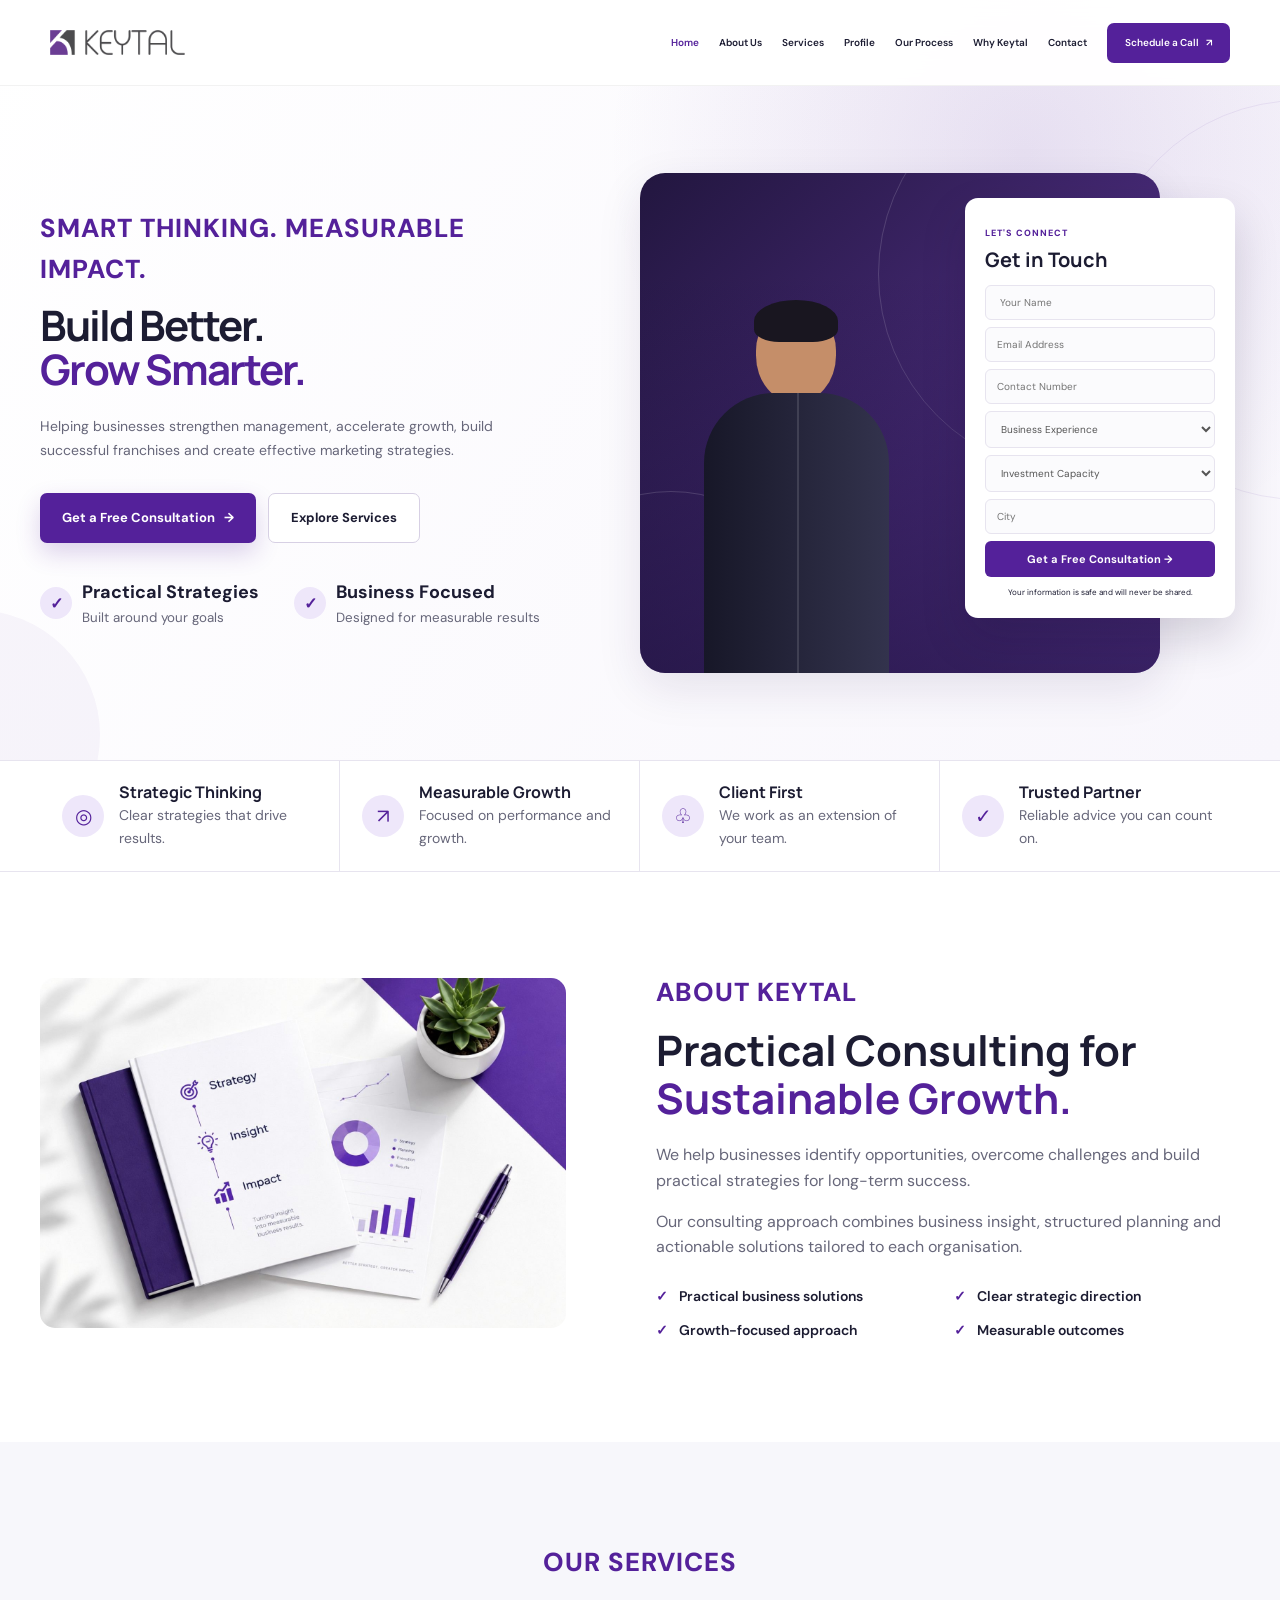
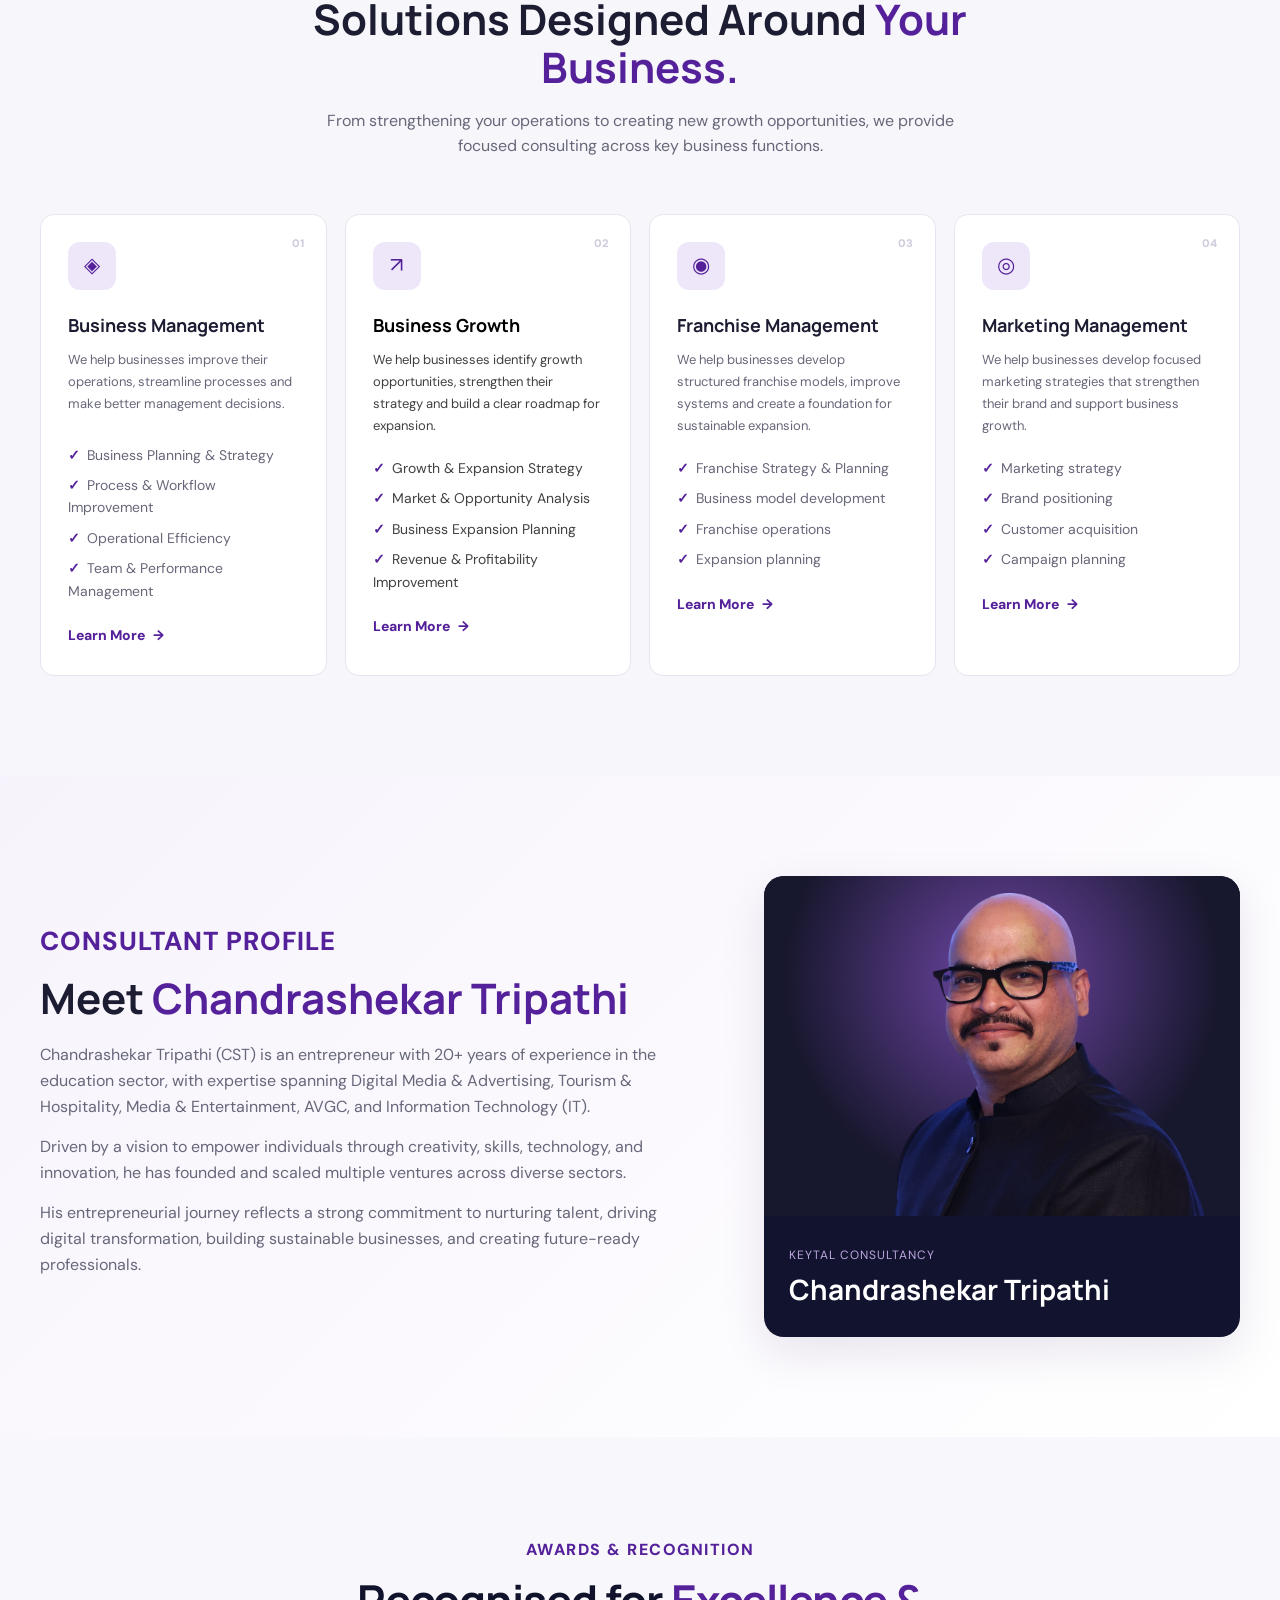
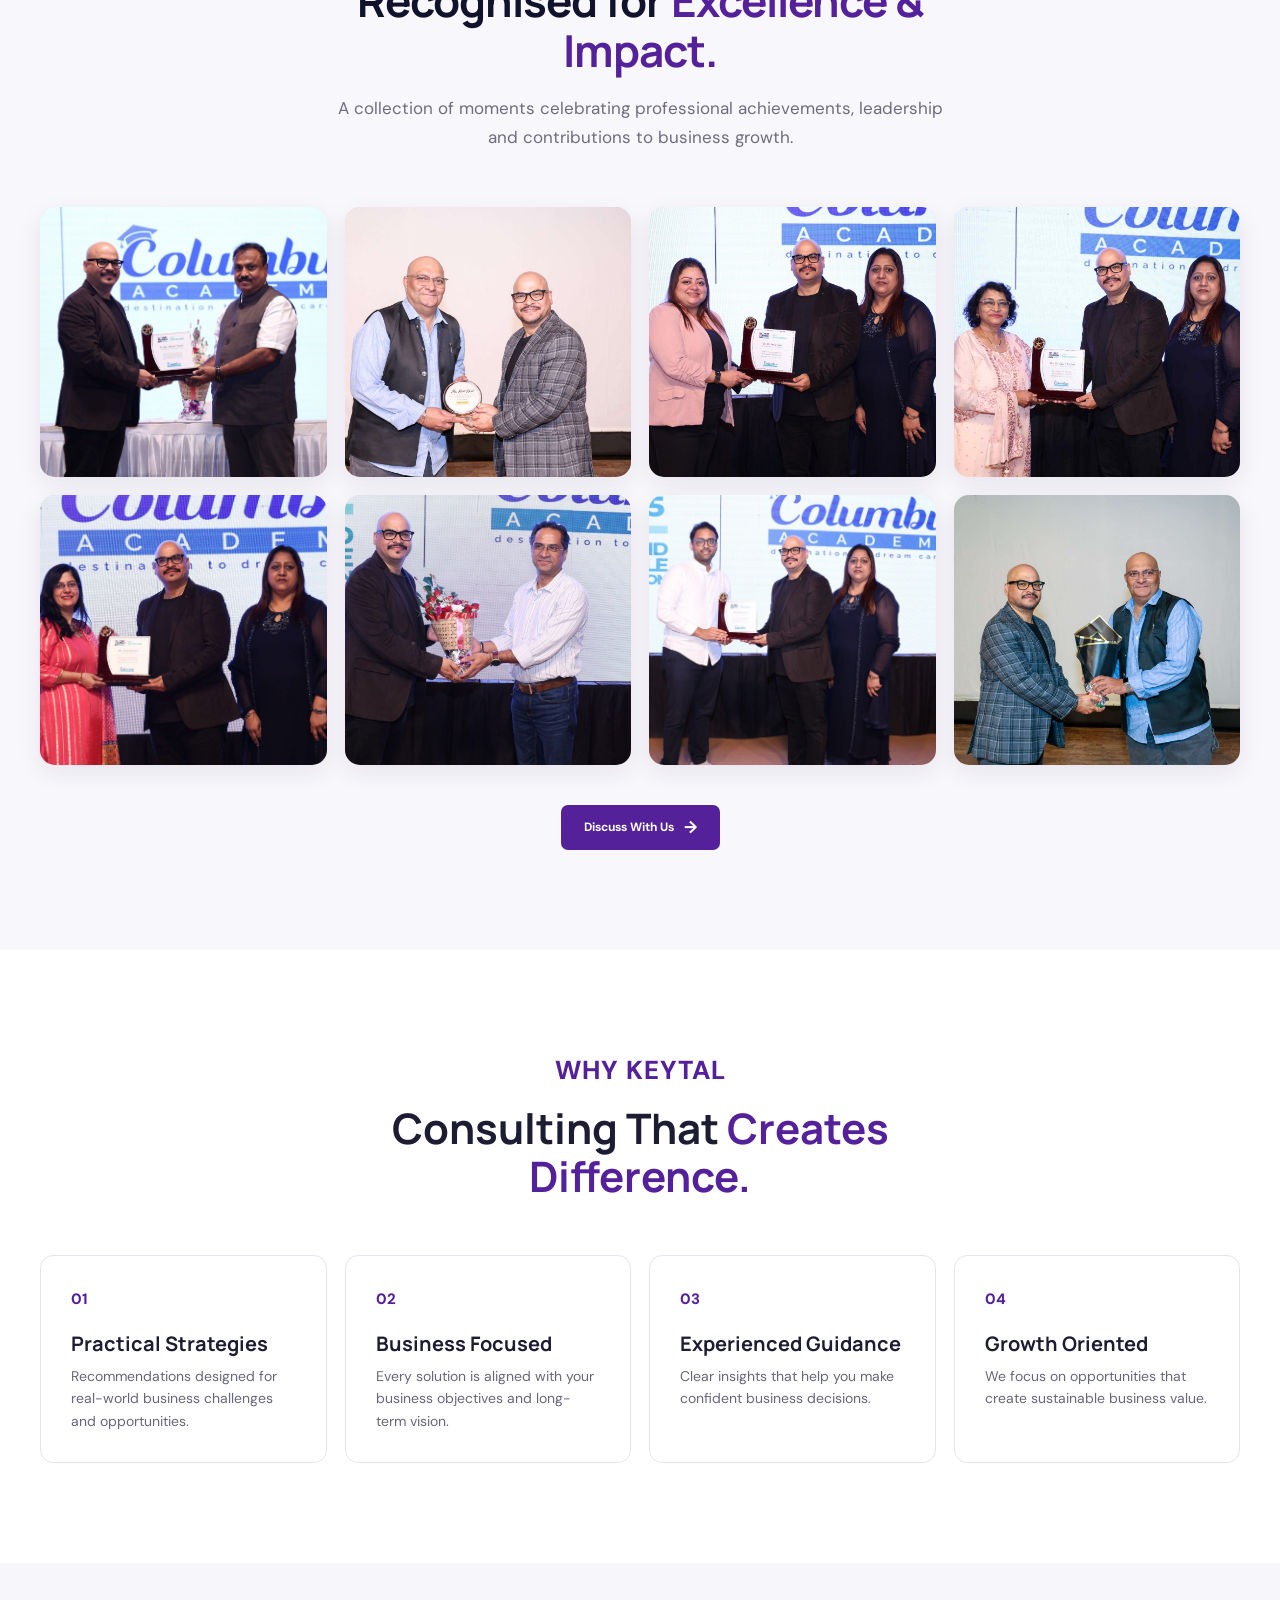
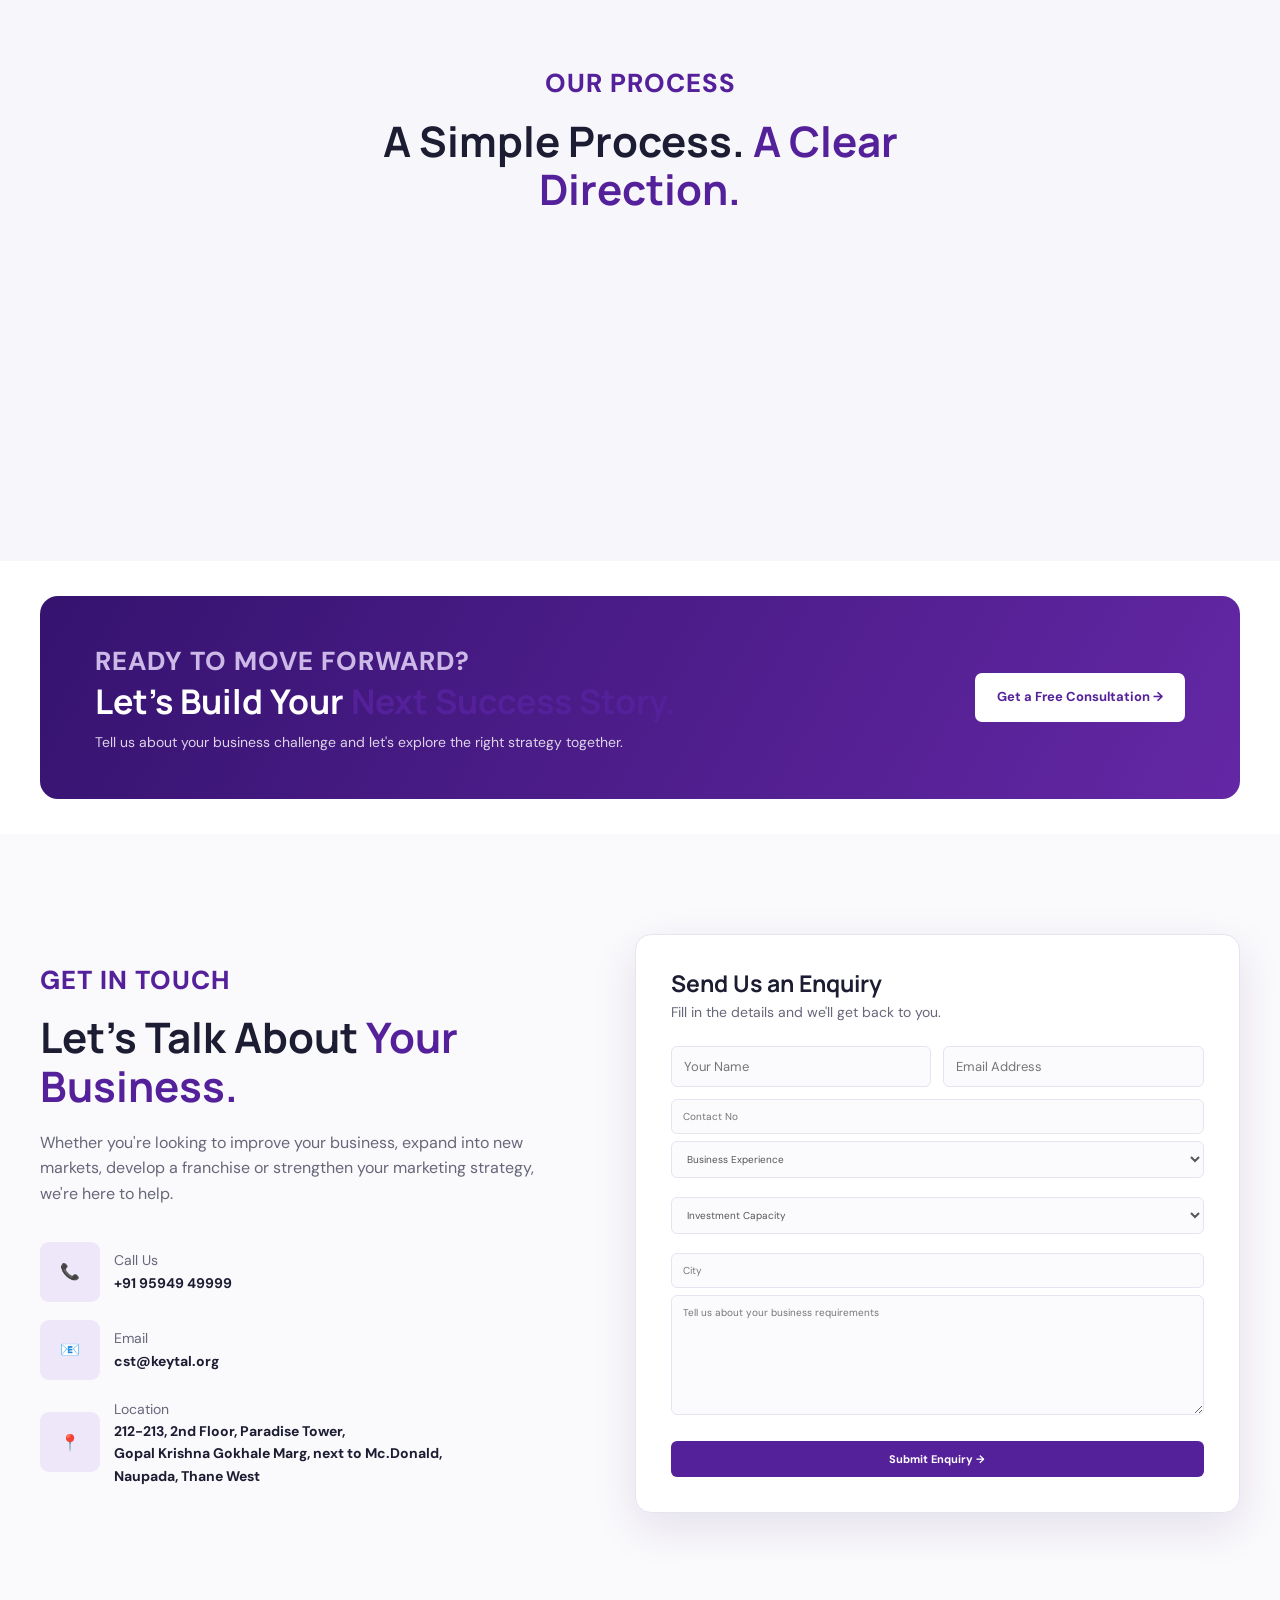
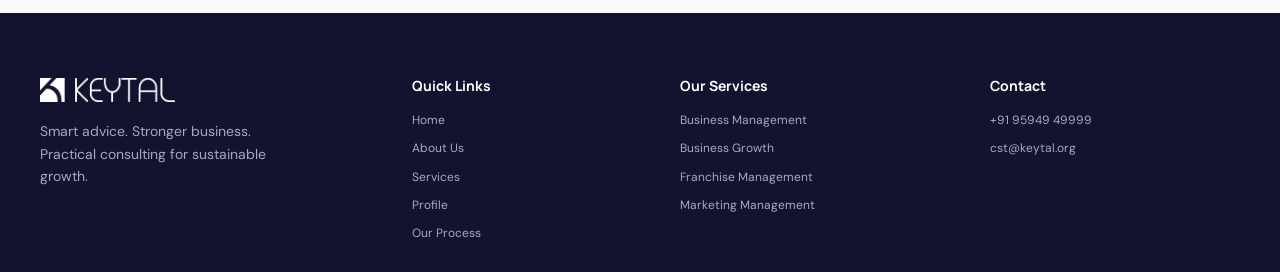
==== index.html @ 4b231007 "Update index.html" ====
<!DOCTYPE html>
<html lang="en">
<head>
    <meta charset="UTF-8">
    <meta name="viewport" content="width=device-width, initial-scale=1.0">

    <title>Keytal Consultancy | Business Growth & Management Consulting</title>

    <meta name="description"
          content="Keytal Consultancy provides business management, business growth, franchise management and marketing management consulting services.">

    <link rel="preconnect" href="https://fonts.googleapis.com">
    <link rel="preconnect" href="https://fonts.gstatic.com" crossorigin>

    <link href="https://fonts.googleapis.com/css2?family=DM+Sans:wght@400;500;600;700&family=Manrope:wght@600;700;800&display=swap"
          rel="stylesheet">

    <link rel="stylesheet" href="style.css">
</head>

<body>

<!-- ================= HEADER ================= -->

<header class="header" id="header">

    <div class="container nav-container">

        <a href="#home" class="logo">
    <img src="images/keytal-logo.webp" alt="Keytal Consultancy Logo">
</a>

        <nav class="nav" id="nav">

            <a href="#home" class="active">Home</a>
            <a href="#about">About Us</a>
            <a href="#services">Services</a>
            <a href="#profile">Profile</a>
            <a href="#process">Our Process</a>
            <a href="#why-us">Why Keytal</a>
            <a href="#contact">Contact</a>

            <a href="#contact" class="nav-btn">
                Schedule a Call
                <span>↗</span>
            </a>

        </nav>

        <button class="menu-btn" id="menuBtn" aria-label="Open menu">
            <span></span>
            <span></span>
            <span></span>
        </button>

    </div>

</header>


<!-- ================= HERO ================= -->

<section class="hero" id="home">

    <div class="hero-shape shape-one"></div>
    <div class="hero-shape shape-two"></div>

    <div class="container hero-grid">

        <div class="hero-content">

            <div class="eyebrow">
                SMART THINKING. MEASURABLE IMPACT.
            </div>

            <h1>
                Build Better.
                <span>Grow Smarter.</span>
            </h1>

            <p>
                Helping businesses strengthen management, accelerate growth,
                build successful franchises and create effective marketing
                strategies.
            </p>

            <div class="hero-buttons">

                <a href="#contact" class="btn btn-primary">
                    Get a Free Consultation
                    <span>→</span>
                </a>

                <a href="#services" class="btn btn-outline">
                    Explore Services
                </a>

            </div>

            <div class="hero-points">

                <div>
                    <span class="point-icon">✓</span>
                    <div>
                        <strong>Practical Strategies</strong>
                        <small>Built around your goals</small>
                    </div>
                </div>

                <div>
                    <span class="point-icon">✓</span>
                    <div>
                        <strong>Business Focused</strong>
                        <small>Designed for measurable results</small>
                    </div>
                </div>

            </div>

        </div>


        <div class="hero-card-area">

            <div class="hero-image-card">

                <div class="image-overlay"></div>

                <div class="hero-image-content">

                    <!-- <div class="floating-card card-top">
                        <span>01</span>
                        <strong>Strategy</strong>
                    </div> -->

                    <div class="consultant-visual">

                        <div class="person-head"></div>
                        <div class="person-body"></div>

                    </div>

                    <!-- <div class="floating-card card-bottom">

                        <span class="mini-check">✓</span>

                        <div>
                            <strong>Business Growth</strong>
                            <small>Focused on results</small>
                        </div>

                    </div> -->

                </div>

            </div>


            <!-- Enquiry form -->

            <!-- <div class="hero-form">

                <div class="form-heading">
                    <span>LET'S CONNECT</span>
                    <h3>Get in Touch</h3>
                </div>

                <form id="heroForm">

                    <div class="input-group">
                        <input type="text" placeholder="Name" required>
                    </div>

                    <div class="input-group">
                        <input type="email" placeholder="Email" required>
                    </div>

                    <div class="input-group">
                        <input type="tel" placeholder="Contact Number">
                    </div>

                    <div class="input-group">
                        <select name="business_experience" required>
                            <option value="" disabled selected>Business Experience</option>
                            <option value="0-1 Years">0–1 Years</option>
                            <option value="1-3 Years">1–3 Years</option>
                            <option value="3-5 Years">3–5 Years</option>
                            <option value="5-10 Years">5–10 Years</option>
                            <option value="15+ Years">10+ Years</option>
                        </select>
                    </div>

                    <div class="input-group">
                        <select name="investment_capacity" required>
                            <option value="" disabled selected>Investment Capacity</option>
                            <option value="25-35 Lakhs">25 Lakhs - 35 Lakhs</option>
                            <option value="36-50 Lakhs">36 Lakhs - 50 Lakhs</option>
                            <option value="51+ Lakhs">51+ Lakhs</option>
                        </select>
                    </div>

                    <div class="input-group">
                        <input type="tel" placeholder="City">
                    </div>

                    <button type="submit" class="form-btn">
                        Get a Free Consultation →
                    </button>

                    <small class="privacy-text">
                        Your information is safe and will never be shared.
                    </small>

                </form>

            </div> -->

            <div class="hero-form">

    <div class="form-heading">
        <span>LET'S CONNECT</span>
        <h3>Get in Touch</h3>
    </div>

<form
    id="heroForm"
    action="https://formsubmit.co/cestudiosseo@gmail.com"
    method="POST"
>

    <!-- <input type="hidden" name="_subject" value="New Website Enquiry"> -->
    <input type="hidden" name="_subject" value="New Business Enquiry - Keytal Consultancy">

    <input type="hidden" name="_captcha" value="false">

    <input type="hidden" name="_template" value="blank">

        <!-- Optional: redirect after submission -->
        <!-- <input type="hidden" name="_next" value="https://yourwebsite.com/thank-you.html"> -->
         <input type="hidden" name="_next" value="http://127.0.0.1:5500/thankyou.html">

        <div class="input-group">
            <input type="text" name="Name" placeholder=" Your Name" required >
        </div>

        <div class="input-group">
            <input type="email" name="Email" placeholder="Email Address" required >
        </div>

        <div class="input-group">
            <input type="tel" name="Contact_number" placeholder="Contact Number" >
        </div>

        <div class="input-group">
            <select name="Business_experience" required>
                <option value="" disabled selected>Business Experience</option>
                <option value="0-1 Years">0-1 Years</option>
                <option value="1-3 Years">1-3 Years</option>
                <option value="3-5 Years">3-5 Years</option>
                <option value="5-10 Years">5-10 Years</option>
                <option value="10+ Years">10+ Years</option>
            </select>
        </div>

        <div class="input-group">
            <select name="Investment_capacity" required>
                <option value="" disabled selected>Investment Capacity</option>
                <option value="25-35 Lakhs">25 Lakhs - 35 Lakhs</option>
                <option value="36-50 Lakhs">36 Lakhs - 50 Lakhs</option>
                <option value="51+ Lakhs">51+ Lakhs</option>
            </select>
        </div>

        <div class="input-group">
            <input type="text" name="City" placeholder="City" >
        </div>

        <button type="submit" class="form-btn"> Get a Free Consultation → </button>

        <small class="privacy-text">
            Your information is safe and will never be shared.
        </small>

    </form>

</div>

        </div>

    </div>

</section>


<!-- ================= TRUST BAR ================= -->

<section class="trust-bar">

    <div class="container trust-grid">

        <div class="trust-item">

            <div class="trust-icon">◎</div>

            <div>
                <h4>Strategic Thinking</h4>
                <p>Clear strategies that drive results.</p>
            </div>

        </div>

        <div class="trust-item">

            <div class="trust-icon">↗</div>

            <div>
                <h4>Measurable Growth</h4>
                <p>Focused on performance and growth.</p>
            </div>

        </div>

        <div class="trust-item">

            <div class="trust-icon">♧</div>

            <div>
                <h4>Client First</h4>
                <p>We work as an extension of your team.</p>
            </div>

        </div>

        <div class="trust-item">

            <div class="trust-icon">✓</div>

            <div>
                <h4>Trusted Partner</h4>
                <p>Reliable advice you can count on.</p>
            </div>

        </div>

    </div>

</section>


<!-- ================= ABOUT ================= -->

<section class="section about-section" id="about">

    <div class="container about-grid">

        <!-- <div class="about-image">

            <div class="about-image-main">

                <div class="building-lines"></div>

                <div class="about-badge">

                    <strong>Results</strong>
                    <span>Driven Consulting</span>

                </div>

            </div>

        </div> -->
<div class="about-image">
    <div class="about-image-main">
        <img src="images/about us.jpg" alt="About Us" style="border-radius: 15px;">
    </div>
</div>

        <div class="about-content">

            <div class="eyebrow">ABOUT KEYTAL</div>

            <h2>
                Practical Consulting for
                <span>Sustainable Growth.</span>
            </h2>

            <p>
                We help businesses identify opportunities, overcome challenges
                and build practical strategies for long-term success.
            </p>

            <p>
                Our consulting approach combines business insight, structured
                planning and actionable solutions tailored to each organisation.
            </p>

            <div class="about-list">

                <div>
                    <span>✓</span>
                    Practical business solutions
                </div>

                <div>
                    <span>✓</span>
                    Clear strategic direction
                </div>

                <div>
                    <span>✓</span>
                    Growth-focused approach
                </div>

                <div>
                    <span>✓</span>
                    Measurable outcomes
                </div>

            </div>

        </div>

    </div>

</section>


<!-- ================= SERVICES ================= -->

<section class="section services-section" id="services">

    <div class="container">

        <div class="section-heading">

            <div class="eyebrow">OUR SERVICES</div>

            <h2>
                Solutions Designed Around
                <span>Your Business.</span>
            </h2>

            <p>
                From strengthening your operations to creating new growth
                opportunities, we provide focused consulting across key
                business functions.
            </p>

        </div>


        <div class="services-grid">


            <!-- SERVICE 01 -->

            <article class="service-card">

                <div class="service-number">01</div>

                <div class="service-icon">
                    ◈
                </div>

                <h3>Business Management</h3>

                <p>
                    We help businesses improve their operations, streamline 
                    processes and make better management decisions.
                </p>

                <ul>
                    <li>Business Planning & Strategy</li>
                    <li>Process & Workflow Improvement</li>
                    <li>Operational Efficiency</li>
                    <li>Team & Performance Management</li>
                </ul>

                <a href="#contact">
                    Learn More <span>→</span>
                </a>

            </article>


            <!-- SERVICE 02 -->

            <article class="service-card featured">

                <div class="service-number">02</div>

                <div class="service-icon">
                    ↗
                </div>

                <h3>Business Growth</h3>
               
                <p>
                    We help businesses identify growth opportunities, strengthen their
                  strategy and build a clear roadmap for expansion.
                </p>

                <ul>
                    <li>Growth & Expansion Strategy </li>
                    <li>Market & Opportunity Analysis</li>
                    <li>Business Expansion Planning</li>
                    <li>Revenue & Profitability Improvement</li>
                </ul>

                <a href="#contact">
                    Learn More <span>→</span>
                </a>

            </article>


            <!-- SERVICE 03 -->

            <article class="service-card">

                <div class="service-number">03</div>

                <div class="service-icon">
                    ◉
                </div>

                <h3>Franchise Management</h3>
                

                <p>
                    We help businesses develop structured franchise models, improve systems
                    and create a foundation for sustainable expansion.
                </p>

                <ul>
                    <li>Franchise Strategy & Planning  </li>
                    <li>Business model development</li>
                    <li>Franchise operations</li>
                    <li>Expansion planning</li>
                </ul>

                <a href="#contact">
                    Learn More <span>→</span>
                </a>

            </article>


            <!-- SERVICE 04 -->

            <article class="service-card">

                <div class="service-number">04</div>

                <div class="service-icon">
                    ◎
                </div>

                <h3>Marketing Management</h3>


                <p>
                    We help businesses develop focused marketing strategies that strengthen
                     their brand and support business growth.
                </p>

                <ul>
                    <li>Marketing strategy</li>
                    <li>Brand positioning</li>
                    <li>Customer acquisition</li>
                    <li>Campaign planning</li>
                </ul>

                <a href="#contact">
                    Learn More <span>→</span>
                </a>

            </article>

        </div>

    </div>

</section>



<!-- ================= PROFILE ================= -->

<section class="section profile-section" id="profile">

    <div class="container profile-grid">

        <div class="profile-content">

            <div class="eyebrow">CONSULTANT PROFILE</div>

            <h2>
                Meet
                <span>Chandrashekar Tripathi</span>
            </h2>

            <!-- <h4>Business Consultant & Strategic Advisor</h4> -->

            <p>
                Chandrashekar Tripathi (CST) is an entrepreneur with 20+ years of experience in the education sector,
                 with expertise spanning Digital Media & Advertising, Tourism & Hospitality, Media & Entertainment, AVGC, 
                 and Information Technology (IT).
            </p>

            <p>
                Driven by a vision to empower individuals through creativity, skills, technology, and innovation, 
                he has founded and scaled multiple ventures across diverse sectors.
            </p>

            <p>
                His entrepreneurial journey reflects a strong commitment to nurturing talent, driving digital
                 transformation, building sustainable businesses, and creating future-ready professionals.
            </p>


            <!-- <div class="expertise">

                <span>Business Management</span>
                <span>Business Growth</span>
                <span>Franchise Management</span>
                <span>Marketing Management</span>
                <span>Strategic Planning</span>
                <span>Business Development</span>

            </div> -->

        </div>


        <div class="profile-card">

            <div class="profile-photo">

                <div class="profile-placeholder">
                    <img src="images/chandrashekar-tripathi.webp" alt="Chandrashekar Tripathi">
                </div>

            </div>

            <div class="profile-card-content">

                <span>KEYTAL CONSULTANCY</span>

                <h3>Chandrashekar Tripathi</h3>

                <!-- <p>
                    Business Consultant & Strategic Advisor
                </p> -->

            </div>

        </div>

    </div>

</section>




<!-- =========================================
     AWARDS & RECOGNITION
========================================= -->

<section class="awards-gallery-section" id="awards">

    <div class="container">

        <!-- SECTION HEADING -->
        <div class="awards-gallery-heading">

            <span class="section-label">
                AWARDS & RECOGNITION
            </span>

            <h2>
                Recognised for
                <span>Excellence & Impact.</span>
            </h2>

            <p>
                A collection of moments celebrating professional
                achievements, leadership and contributions to
                business growth.
            </p>

        </div>


        <!-- =========================================
             AWARDS GALLERY
        ========================================= -->

        <div class="awards-gallery">


            <!-- AWARD 1 -->
            <div class="award-image">
                <img
                    src="images/Award/Award 1.jpg"
                    alt="Chandrashekar Tripathi receiving an award"
                >
            </div>


            <!-- AWARD 2 -->
            <div class="award-image">
                <img
                    src="images/Award/Award 2.jpg"
                    alt="Chandrashekar Tripathi receiving an award"
                >
            </div>


            <!-- AWARD 3 -->
            <div class="award-image">
                <img
                    src="images/Award/Award 3.jpg"
                    alt="Chandrashekar Tripathi at an award ceremony"
                >
            </div>


            <!-- AWARD 4 -->
            <div class="award-image">
                <img
                    src="images/Award/Award 4.jpg"
                    alt="Chandrashekar Tripathi receiving recognition"
                >
            </div>


            <!-- AWARD 5 -->
            <div class="award-image">
                <img
                    src="images/Award/Award 5.jpg"
                    alt="Chandrashekar Tripathi at an award ceremony"
                >
            </div>


            <!-- AWARD 6 -->
            <div class="award-image">
                <img
                    src="images/Award/Award 6.jpg"
                    alt="Chandrashekar Tripathi receiving an award"
                >
            </div>


            <!-- AWARD 7 -->
            <div class="award-image">
                <img
                    src="images/Award/Award 7.jpg"
                    alt="Chandrashekar Tripathi receiving an award"
                >
            </div>


            <!-- AWARD 8 -->
            <div class="award-image">
                <img
                    src="images/Award/Award 8.jpg"
                    alt="Chandrashekar Tripathi at an award ceremony"
                >
            </div>


        </div>


        <!-- =========================================
             AWARD LIGHTBOX
        ========================================= -->

        <div class="award-lightbox-popup" id="awardLightbox">

            <button
                class="lightbox-close"
                id="lightboxClose"
                aria-label="Close">
                ×
            </button>

            <img
                id="lightboxImage"
                src=""
                alt="Award">
                
        </div>


        <!-- =========================================
             CTA
        ========================================= -->

        <div class="awards-gallery-btn">

            <a href="#contact">
                Discuss With Us
                <span>→</span>
            </a>

        </div>

    </div>

</section>

<!-- ================= WHY US ================= -->

<section class="section why-section" id="why-us">

    <div class="container">

        <div class="section-heading">

            <div class="eyebrow">WHY KEYTAL</div>

            <h2>
                Consulting That
                <span>Creates Difference.</span>
            </h2>

        </div>


        <div class="why-grid">

            <div class="why-card">

                <span class="why-icon">01</span>

                <h3>Practical Strategies</h3>

                <p>
                    Recommendations designed for real-world business
                    challenges and opportunities.
                </p>

            </div>


            <div class="why-card">

                <span class="why-icon">02</span>

                <h3>Business Focused</h3>

                <p>
                    Every solution is aligned with your business objectives
                    and long-term vision.
                </p>

            </div>


            <div class="why-card">

                <span class="why-icon">03</span>

                <h3>Experienced Guidance</h3>

                <p>
                    Clear insights that help you make confident business
                    decisions.
                </p>

            </div>


            <div class="why-card">

                <span class="why-icon">04</span>

                <h3>Growth Oriented</h3>

                <p>
                    We focus on opportunities that create sustainable
                    business value.
                </p>

            </div>

        </div>

    </div>

</section>


<!-- ================= PROCESS ================= -->

<section class="section process-section" id="process">

    <div class="container">

        <div class="section-heading">

            <div class="eyebrow">OUR PROCESS</div>

            <h2>
                A Simple Process.
                <span>A Clear Direction.</span>
            </h2>

        </div>


        <div class="process">

            <!-- <div class="process-line"></div> -->


            <div class="process-item">

                <div class="process-icon">01</div>

                <h3>Understand</h3>

                <p>
                    We understand your business, challenges, goals and
                    opportunities.
                </p>

            </div>


            <div class="process-item">

                <div class="process-icon">02</div>

                <h3>Analyse</h3>

                <p>
                    We assess your current situation and identify areas
                    for improvement.
                </p>

            </div>


            <div class="process-item">

                <div class="process-icon">03</div>

                <h3>Strategise</h3>

                <p>
                    We develop practical strategies aligned with your
                    objectives.
                </p>

            </div>


            <div class="process-item">

                <div class="process-icon">04</div>

                <h3>Implement</h3>

                <p>
                    We translate strategies into actionable business
                    initiatives.
                </p>

            </div>


            <div class="process-item">

                <div class="process-icon">05</div>

                <h3>Grow</h3>

                <p>
                    We evaluate progress and identify new opportunities
                    for growth.
                </p>

            </div>

        </div>

    </div>

</section>


<!-- ================= CTA ================= -->

<section class="cta-section">

    <div class="container cta-box">

        <div>

            <span class="eyebrow">READY TO MOVE FORWARD?</span>

            <h2>
                Let's Build Your
                <span>Next Success Story.</span>
            </h2>

            <p>
                Tell us about your business challenge and let's explore
                the right strategy together.
            </p>

        </div>

        <a href="#contact" class="btn btn-white">
            Get a Free Consultation →
        </a>

    </div>

</section>


<!-- ================= CONTACT ================= -->

<section class="section contact-section" id="contact">

    <div class="container contact-grid">


        <div class="contact-content">

            <div class="eyebrow">GET IN TOUCH</div>

            <h2>
                Let's Talk About
                <span>Your Business.</span>
            </h2>

            <p>
                Whether you're looking to improve your business, expand into
                new markets, develop a franchise or strengthen your marketing
                strategy, we're here to help.
            </p>


            <div class="contact-details">

                <div class="contact-detail">

                    <div class="contact-icon">📞</div>

                    <div>
                        <span>Call Us</span>
                        <p> <strong>
    <a href="tel:+919594949999">+91 95949 49999</a></strong>
</p>
                    </div>

                </div>


                <div class="contact-detail">

                    <div class="contact-icon">📧</div>

                    <div>
                        <span>Email</span>
                        <strong>cst@keytal.org</strong>
                    </div>

                </div>


                <div class="contact-detail">

                 <div class="contact-icon">📍</div>

                    <div>
                        <span>Location</span>
                        <strong>212-213, 2nd Floor, Paradise Tower, <br> Gopal Krishna Gokhale Marg, next to Mc.Donald, <br>Naupada, Thane West</strong>
                    </div>

                </div>

            </div>

        </div>


    <!-- <div class="contact-form-box">

    <h3>Send Us an Enquiry</h3>

    <p>Fill in the details and we'll get back to you. </p>

    <form id="contactForm">

        <div class="form-row">

            <input type="text" name="name" placeholder="Your Name" required >

            <input type="email" name="email" placeholder="Email Address" required >

        </div>

        <div class="input-group">

            <input type="tel" name="phone" placeholder="Contact No" required >

        </div>

        <div class="input-group">

            <select name="business_experience" required> 
                <option value="" disabled selected>
                    Business Experience
                </option>
                <option value="0-1 Years">0–1 Years</option>
                <option value="1-3 Years">1–3 Years</option>
                <option value="3-5 Years">3–5 Years</option>
                <option value="5-10 Years">5–10 Years</option>
                <option value="10+ Years">10+ Years</option>
            </select>

        </div>

        <div class="input-group">
            <select name="investment_capacity" required>
                <option value="" disabled selected> Investment Capacity </option>
                <option value="25-35 Lakhs"> 25 Lakhs - 35 Lakhs </option>
                <option value="36-50 Lakhs"> 36 Lakhs - 50 Lakhs </option>
                <option value="51+ Lakhs"> 51+ Lakhs </option>
            </select>

        </div>

        <div class="input-group">
            <input type="text" name="city" placeholder="City" required>
        </div>

        <div class="input-group">
            <textarea name="requirement" placeholder="Tell us about your business requirements" rows="4"></textarea>
        </div>

        <button type="submit" class="form-btn"> Submit Enquiry → </button>
        <div id="formMessage"></div>

    </form>

    </div> -->

<div class="contact-form-box">

    <h3>Send Us an Enquiry</h3>

    <p>Fill in the details and we'll get back to you.</p>

    <form 
        id="contactForm"
        action="https://formsubmit.co/cestudiosseo@gmail.com"
        method="POST"
    >

        <!-- FormSubmit Settings -->
        <input type="hidden" name="_subject" value="New Business Enquiry - Keytal Consultancy">
        <input type="hidden" name="_next" value="https://keytal-consultancy.vercel.app/thankyou.html">
        <input type="hidden" name="_captcha" value="false">
        <!-- <input type="hidden" name="_template" value="table"> -->

        <div class="form-row">

            <input 
                type="text" name="name" placeholder="Your Name" required >

            <input 
                type="email" name="email" placeholder="Email Address" required >

        </div>

        <div class="input-group">

            <input type="tel" name="phone" placeholder="Contact No" required >

        </div>

        <div class="input-group">

            <select name="business_experience" required>

                <option value="" disabled selected>
                    Business Experience
                </option>

                <option value="0-1 Years">0–1 Years</option>
                <option value="1-3 Years">1–3 Years</option>
                <option value="3-5 Years">3–5 Years</option>
                <option value="5-10 Years">5–10 Years</option>
                <option value="10+ Years">10+ Years</option>

            </select>

        </div>

        <div class="input-group">

            <select name="investment_capacity" required>
                <option value="" disabled selected> Investment Capacity </option>
                <option value="25-35 Lakhs"> 25 Lakhs - 35 Lakhs </option>
                <option value="36-50 Lakhs"> 36 Lakhs - 50 Lakhs </option>
                <option value="51+ Lakhs"> 51+ Lakhs </option>
            </select>

        </div>

        <div class="input-group">
            <input type="text" name="city" placeholder="City" required >
        </div>

        <div class="input-group">
            <textarea name="requirement" placeholder="Tell us about your business requirements" rows="4" ></textarea>
        </div>

        <button type="submit" class="form-btn">
            Submit Enquiry →
        </button>

        <div id="formMessage"></div>

    </form>

</div>

</div>

</section>


<!-- ================= FOOTER ================= -->

<footer class="footer">

    <div class="container footer-grid">


        <div class="footer-brand">

            <a href="#home" class="logo">
    <img src="images/Logo Footer.webp" alt="Keytal Consultancy Logo">
</a>
            <p> Smart advice. Stronger business. Practical consulting for sustainable growth. </p>

        </div>


        <div class="footer-column">
            <h4>Quick Links</h4>
            <a href="#home">Home</a>
            <a href="#about">About Us</a>
            <a href="#services">Services</a>
            <a href="#profile">Profile</a>
            <a href="#process">Our Process</a>
        </div>


        <div class="footer-column">
            <h4>Our Services</h4>
            <a href="#services">Business Management</a>
            <a href="#services">Business Growth</a>
            <a href="#services">Franchise Management</a>
            <a href="#services">Marketing Management</a>
        </div>


        <div class="footer-column">
            <h4>Contact</h4>
<p>
    <a href="tel:+919594949999">+91 95949 49999</a>
</p>
            <p>cst@keytal.org</p>

        </div>
    </div>
</footer>
<script src="script.js"></script>

</body>
</html>
---- style.css ----
/* =========================================
   GLOBAL
========================================= */

:root {

    --purple: #54219a;
    --purple-dark: #35136f;
    --purple-light: #eee7fa;

    --navy: #11132f;
    --text: #1c1c32;
    --muted: #67677a;

    --white: #ffffff;
    --light: #f7f7fb;
    --border: #e7e4ef;

    --container: 1180px;

    --shadow:
        0 15px 45px rgba(37, 21, 76, 0.10);

    --transition: 0.3s ease;
}


* {
    margin: 0;
    padding: 0;
    box-sizing: border-box;
}


html {
    scroll-behavior: smooth;
}


body {
    font-family: "DM Sans", sans-serif;
    color: var(--text);
    background: #fff;
    line-height: 1.6;
}


h1,
h2,
h3,
h4 {
    font-family: "Manrope", sans-serif;
    line-height: 1.15;
}


a {
    color: inherit;
    text-decoration: none;
}


button,
input,
textarea,
select {
    font-family: inherit;
}


/* .container {
    width: min(var(--container), calc(100% - 40px));
    margin: auto;
} */
.container {
    width: min(1500px, calc(93% - 10px));
    margin: auto;
}

.section {
    padding: 100px 0;
}


.eyebrow {
    color: var(--purple);
    font-size: 26px;
    font-weight: 800;
    letter-spacing: 1px;
    margin-bottom: 12px;
}


.section-heading {
    max-width: 720px;
    margin: 0 auto 55px;
    text-align: center;
}


.section-heading h2 {
    font-size: 42px;
    margin-bottom: 16px;
}


.section-heading h2 span,
.about-content h2 span,
.profile-content h2 span,
.contact-content h2 span,
.cta-box h2 span {
    color: var(--purple);
}


.section-heading p {
    color: var(--muted);
    max-width: 650px;
    margin: auto;
}


/* =========================================
   HEADER
========================================= */

/* =========================================
   LOGO
========================================= */

.logo {
    display: flex;
    align-items: center;
    text-decoration: none;
}

.logo img {
    width: 150px;
    height: auto;
    display: block;
    object-fit: contain;
}


/* =========================================
   MOBILE LOGO
========================================= */

@media (max-width: 600px) {

    .logo img {
        width: 125px;
    }

}

.header {
    position: fixed;
    top: 0;
    left: 0;
    width: 100%;
    background: rgba(255,255,255,0.96);
    backdrop-filter: blur(15px);
    border-bottom: 1px solid rgba(0,0,0,0.05);
    z-index: 1000;
    transition: var(--transition);
}


.header.scrolled {
    box-shadow: 0 5px 25px rgba(0,0,0,0.08);
}


.nav-container {
    height: 85px;
    display: flex;
    align-items: center;
    justify-content: space-between;
}


.logo {
    display: flex;
    align-items: center;
    gap: 9px;
}


.logo-mark {
    width: 38px;
    height: 38px;
    background: var(--purple);
    color: white;
    display: grid;
    place-items: center;
    font-family: "Manrope";
    font-size: 24px;
    font-weight: 800;
    clip-path: polygon(
        0 0,
        70% 0,
        100% 50%,
        70% 100%,
        0 100%,
        32% 50%
    );
}


.logo-text {
    display: flex;
    flex-direction: column;
    line-height: 1;
}


.logo-text strong {
    font-family: "Manrope";
    font-size: 17px;
    letter-spacing: 0.5px;
}


.logo-text span {
    color: #777;
    font-size: 7px;
    letter-spacing: 1.4px;
    margin-top: 4px;
}


.nav {
    display: flex;
    align-items: center;
    gap: 25px;
}


.nav > a {
    font-size: 16px;
    font-weight: 600;
    transition: var(--transition);
}


.nav > a:hover,
.nav > a.active {
    color: var(--purple);
}


.nav-btn {
    background: var(--purple);
    color: white !important;
    padding: 12px 18px;
    border-radius: 7px;
}


.nav-btn:hover {
    background: var(--purple-dark);
}


.nav-btn span {
    margin-left: 5px;
}


.menu-btn {
    display: none;
    background: none;
    border: 0;
    cursor: pointer;
}


.menu-btn span {
    display: block;
    width: 25px;
    height: 2px;
    background: var(--navy);
    margin: 5px;
}


/* =========================================
   HERO
========================================= */

.hero {
    min-height: 760px;
    padding-top: 76px;
    position: relative;
    overflow: hidden;
    background:
        radial-gradient(
            circle at 80% 20%,
            rgba(84,33,154,0.12),
            transparent 35%
        ),
        linear-gradient(
            120deg,
            #fff 0%,
            #f8f6fc 100%
        );
}


.hero-grid {
    min-height: 684px;
    display: grid;
    grid-template-columns: 1fr 1.05fr;
    align-items: center;
    gap: 45px;
}


.hero-content {
    position: relative;
    z-index: 2;
}


.hero-content h1 {
    font-size: clamp(48px, 5vw, 70px);
    letter-spacing: -2px;
    margin-bottom: 24px;
}


.hero-content h1 span {
    color: var(--purple);
    display: block;
}


.hero-content > p {
    max-width: 540px;
    color: var(--muted);
    font-size: 16px;
    line-height: 1.8;
}


.hero-buttons {
    display: flex;
    gap: 12px;
    margin-top: 30px;
}


.btn {
    display: inline-flex;
    align-items: center;
    justify-content: center;
    gap: 9px;
    padding: 14px 22px;
    border-radius: 7px;
    font-size: 13px;
    font-weight: 700;
    transition: var(--transition);
}


.btn-primary {
    background: var(--purple);
    color: white;
    box-shadow: 0 10px 25px rgba(84,33,154,0.2);
}


.btn-primary:hover {
    transform: translateY(-2px);
    background: var(--purple-dark);
}


.btn-outline {
    border: 1px solid #d7d0e4;
    background: white;
}


.btn-outline:hover {
    border-color: var(--purple);
    color: var(--purple);
}


.hero-points {
    display: flex;
    gap: 35px;
    margin-top: 35px;
}


.hero-points > div {
    display: flex;
    gap: 10px;
    align-items: center;
}


.point-icon {
    width: 32px;
    height: 32px;
    border-radius: 50%;
    background: var(--purple-light);
    color: var(--purple);
    display: grid;
    place-items: center;
    font-weight: 800;
}


.hero-points strong,
.hero-points small {
    display: block;
}


.hero-points strong {
    font-size: 18px;
}


.hero-points small {
    font-size: 14   px;
    color: var(--muted);
}


/* Hero Visual */

.hero-card-area {
    position: relative;
    min-height: 550px;
}


.hero-image-card {
    position: absolute;
    right: 80px;
    top: 30px;
    width: 520px;
    height: 500px;
    border-radius: 25px;
    overflow: hidden;
    background:
        linear-gradient(
            135deg,
            #22163f,
            #6339a1
        );
    box-shadow: var(--shadow);
}


.hero-image-card::before,
.hero-image-card::after {
    content: "";
    position: absolute;
    border-radius: 50%;
    border: 1px solid rgba(255,255,255,0.15);
}


.hero-image-card::before {
    width: 400px;
    height: 400px;
    right: -120px;
    top: -100px;
}


.hero-image-card::after {
    width: 300px;
    height: 300px;
    left: -120px;
    bottom: -120px;
}


.image-overlay {
    position: absolute;
    inset: 0;
    background:
        linear-gradient(
            180deg,
            transparent 20%,
            rgba(15,10,40,0.5)
        );
}


.hero-image-content {
    position: relative;
    height: 100%;
    z-index: 2;
}


.consultant-visual {
    position: absolute;
    left: 30%;
    bottom: 0;
    transform: translateX(-50%);
    width: 260px;
    height: 390px;
}


.person-head {
    position: absolute;
    top: 25px;
    left: 90px;
    width: 80px;
    height: 95px;
    background: #c58e69;
    border-radius: 45% 45% 50% 50%;
}


.person-head::before {
    content: "";
    position: absolute;
    top: -8px;
    left: -2px;
    width: 84px;
    height: 42px;
    background: #191620;
    border-radius: 50% 50% 30% 30%;
}


.person-body {
    position: absolute;
    top: 110px;
    left: 38px;
    width: 185px;
    height: 280px;
    background: linear-gradient(
        90deg,
        #171728,
        #33334d
    );
    border-radius: 70px 70px 0 0;
}


.person-body::before {
    content: "";
    position: absolute;
    left: 50%;
    top: 0;
    width: 2px;
    height: 100%;
    background: rgba(255,255,255,0.12);
}


.floating-card {
    position: absolute;
    background: rgba(255,255,255,0.95);
    border-radius: 12px;
    padding: 15px;
    box-shadow: 0 15px 35px rgba(0,0,0,0.18);
    z-index: 3;
}


.card-top {
    top: 55px;
    left: 35px;
}


.card-top span {
    color: var(--purple);
    font-size: 10px;
    font-weight: 800;
    display: block;
}


.card-top strong {
    font-size: 14px;
}


.card-bottom {
    right: 25px;
    bottom: 45px;
    display: flex;
    align-items: center;
    gap: 10px;
}


.mini-check {
    width: 35px;
    height: 35px;
    background: var(--purple-light);
    color: var(--purple);
    border-radius: 50%;
    display: grid;
    place-items: center;
}


.card-bottom strong,
.card-bottom small {
    display: block;
}


.card-bottom strong {
    font-size: 12px;
}


.card-bottom small {
    color: var(--muted);
    font-size: 9px;
}


/* Hero Form */

.hero-form {
    position: absolute;
    right: 0;
    top: 85px;
    width: 350px;
    background: white;
    border-radius: 15px;
    padding: 24px;
    z-index: 5;
    box-shadow: 0 20px 45px rgba(25,15,50,0.16);
}


.form-heading span {
    font-size: 9px;
    color: var(--purple);
    font-weight: 800;
    letter-spacing: 1px;
}


.form-heading h3 {
    font-size: 22px;
    margin: 4px 0 18px;
}


.input-group {
    margin-bottom: 9px;
}


.input-group input,
.input-group textarea,
.contact-form-box input,
.contact-form-box textarea,
.contact-form-box select {
    width: 100%;
    border: 1px solid var(--border);
    background: #fbfbfd;
    border-radius: 6px;
    padding: 11px 12px;
    font-size: 13px;
    outline: none;
    transition: var(--transition);
}


.input-group textarea {
    min-height: 70px;
    resize: vertical;
}


.input-group input:focus,
.input-group textarea:focus,
.contact-form-box input:focus,
.contact-form-box textarea:focus,
.contact-form-box select:focus {
    border-color: var(--purple);
    background: white;
}


.form-btn {
    width: 100%;
    border: 0;
    background: var(--purple);
    color: white;
    padding: 13px;
    border-radius: 6px;
    font-size: 12px;
    font-weight: 700;
    cursor: pointer;
    transition: var(--transition);
}


.form-btn:hover {
    background: var(--purple-dark);
}


.privacy-text {
    display: block;
    text-align: center;
    /* color: #999; */
    font-size: 8px;
    margin-top: 9px;
}

/* =========================================
   DROPDOWN FIELDS
========================================= */

.input-group select {
    width: 100%;
    border: 1px solid var(--border);
    background: #fbfbfd;
    border-radius: 6px;
    padding: 11px 12px;
    font-size: 13px;
    font-family: inherit;
    color: #555;
    outline: none;
    cursor: pointer;
    transition: var(--transition);
    
    /* Same height as input fields */
    height: auto;
    
    /* Remove browser default styling */
    appearance: auto;
}


/* Focus */
.input-group select:focus {
    border-color: var(--purple);
    background: white;
}


/* Dropdown options */
.input-group select option {
    color: #333;
    background: #fff;
    font-size: 13px;
}


/* Hover */
.input-group select:hover {
    border-color: var(--purple);
}


/* =========================================
   MOBILE
========================================= */

@media (max-width: 600px) {

    .input-group select {
        padding: 11px 12px;
        font-size: 11px;
    }

}



/* =========================================
   TRUST BAR
========================================= */

.trust-bar {
    border-top: 1px solid var(--border);
    border-bottom: 1px solid var(--border);
    background: white;
}


.trust-grid {
    display: grid;
    grid-template-columns: repeat(4,1fr);
}


.trust-item {
    min-height: 105px;
    padding: 22px;
    display: flex;
    align-items: center;
    gap: 15px;
    border-right: 1px solid var(--border);
}


.trust-item:last-child {
    border-right: 0;
}


.trust-icon {
    min-width: 42px;
    height: 42px;
    border-radius: 50%;
    background: var(--purple-light);
    color: var(--purple);
    display: grid;
    place-items: center;
    font-size: 20px;
}


.trust-item h4 {
    font-size: 16px;
    margin-bottom: 3px;
}


.trust-item p {
    color: var(--muted);
    font-size: 14px;
}


/* =========================================
   ABOUT
========================================= */

.about-grid {
    display: grid;
    grid-template-columns: 0.9fr 1fr;
    gap: 90px;
    align-items: center;
}


/* .about-image-main {
    height: 450px;
    border-radius: 20px;
    position: relative;
    overflow: hidden;
    background:
        linear-gradient(
            145deg,
            #dfe5ec,
            #7994aa
        );
}


.about-image-main::before {
    content: "";
    position: absolute;
    width: 300px;
    height: 430px;
    left: 70px;
    bottom: -100px;
    transform: skew(-10deg);
    background: rgba(255,255,255,0.55);
}


.about-image-main::after {
    content: "";
    position: absolute;
    width: 180px;
    height: 400px;
    right: 45px;
    bottom: -100px;
    transform: skew(8deg);
    background: rgba(255,255,255,0.3);
} */


.building-lines {
    position: absolute;
    inset: 0;
    background:
        repeating-linear-gradient(
            90deg,
            transparent 0,
            transparent 45px,
            rgba(255,255,255,0.3) 46px,
            transparent 47px
        ),
        repeating-linear-gradient(
            0deg,
            transparent 0,
            transparent 45px,
            rgba(255,255,255,0.25) 46px,
            transparent 47px
        );
}


.about-badge {
    position: absolute;
    z-index: 3;
    bottom: 25px;
    left: 25px;
    background: white;
    border-radius: 10px;
    padding: 15px 20px;
    box-shadow: var(--shadow);
}


.about-badge strong,
.about-badge span {
    display: block;
}


.about-badge strong {
    color: var(--purple);
}


.about-badge span {
    font-size: 10px;
    color: var(--muted);
}


.about-content h2,
.profile-content h2,
.contact-content h2 {
    font-size: 42px;
    margin-bottom: 20px;
}


.about-content p,
.profile-content p,
.contact-content > p {
    color: var(--muted);
    margin-bottom: 15px;
}


.about-list {
    margin-top: 25px;
    display: grid;
    grid-template-columns: 1fr 1fr;
    gap: 12px;
}


.about-list div {
    font-size: 14px;
    font-weight: 600;
}


.about-list span {
    color: var(--purple);
    margin-right: 8px;
}


/* =========================================
   SERVICES
========================================= */

.services-section {
    background: var(--light);
}


.services-grid {
    display: grid;
    grid-template-columns: repeat(4,1fr);
    gap: 18px;
}


.service-card {
    background: white;
    border: 1px solid var(--border);
    border-radius: 14px;
    padding: 27px;
    position: relative;
    transition: var(--transition);
}


.service-card:hover {
    transform: translateY(-7px);
    box-shadow: var(--shadow);
    border-color: rgba(84,33,154,0.2);
}


.service-card.featured {
    /* background: var(--purple); */
    color: rgb(0, 0, 0);
}


.service-card.featured p,
.service-card.featured ul {
    color: rgba(0, 0, 0, 0.75);
}


.service-card.featured a {
    color: var(--purple);
}


.service-number {
    position: absolute;
    right: 22px;
    top: 20px;
    color: #cfc9dc;
    font-size: 11px;
    font-weight: 800;
}


.service-card.featured .service-number {
    color: rgb(207, 201, 220);

}


.service-icon {
    width: 48px;
    height: 48px;
    background: var(--purple-light);
    color: var(--purple);
    border-radius: 12px;
    display: grid;
    place-items: center;
    font-size: 21px;
    margin-bottom: 25px;
}


.service-card.featured .service-icon {
    background: var(--purple-light);
    color: var(--purple);
}


.service-card h3 {
    font-size: 18px;
    margin-bottom: 13px;
}


.service-card p {
    font-size: 13px;
    color: var(--muted);
    line-height: 1.7;
    min-height: 75px;
}


.service-card ul {
    list-style: none;
    margin: 20px 0;
    color: var(--muted);
}


.service-card li {
    font-size: 14px;
    margin-bottom: 8px;
}


.service-card li::before {
    content: "✓";
    color: var(--purple);
    font-weight: bold;
    margin-right: 7px;
}


.service-card.featured li::before {
    color: var(--purple);
}


.service-card a {
    color: var(--purple);
    font-size: 14px;
    font-weight: 800;
}


.service-card a span {
    margin-left: 5px;
}



/* =========================================
   PROFILE
========================================= */

.profile-section {
    background:
        linear-gradient(
            135deg,
            #f7f3fc,
            white
        );
}


.profile-grid {
    display: grid;
    grid-template-columns: 1fr 0.75fr;
    gap: 90px;
    align-items: center;
}


.profile-content h4 {
    color: var(--purple);
    margin-bottom: 20px;
    font-size: 14px;
}


.expertise {
    display: flex;
    flex-wrap: wrap;
    gap: 8px;
    margin-top: 25px;
}


.expertise span {
    background: white;
    border: 1px solid var(--border);
    padding: 8px 12px;
    border-radius: 30px;
    font-size: 10px;
    font-weight: 600;
}


.profile-card {
    background: var(--navy);
    border-radius: 20px;
    overflow: hidden;
    color: white;
    box-shadow: var(--shadow);
}


.profile-photo {
    /* height: 360px; */
    display: grid;
    place-items: center;
    background:
        radial-gradient(
            circle at 50% 30%,
            #7047a7,
            #17172d 65%
        );
}


.profile-placeholder {
    width: 100%;
    height: 340px;
    overflow: hidden;
    /* background: #f3f1f7; */
    display: flex;
    align-items: center;
    justify-content: center;
}

.profile-placeholder img {
    width: 100%;
    height: 100%;
    object-fit: cover;
    object-position: center top;
    display: block;
}


.profile-card-content {
    padding: 25px;
}


.profile-card-content > span {
    color: #bda6df;
    font-size: 12px;
    letter-spacing: 1px;
}


.profile-card-content h3 {
    font-size: 28px;
    margin: 7px 0;
}


.profile-card-content p {
    color: #bbbaca;
    font-size: 14px;
}

/* =========================================
   AWARDS GALLERY SECTION
========================================= */

.awards-gallery-section {
    padding: 100px 0;
    background: #f8f7fb;
    overflow: hidden;
}


/* =========================================
   SECTION HEADING
========================================= */

.awards-gallery-heading {
    max-width: 700px;
    margin: 0 auto 55px;
    text-align: center;
}

.awards-gallery-heading .section-label {
    display: inline-block;
    margin-bottom: 12px;
    color: #54219a;
    font-size: 16px;
    font-weight: 800;
    letter-spacing: 1.5px;
}

.awards-gallery-heading h2 {
    margin: 0 0 18px;
    color: #11132d;
    font-size: 44px;
    line-height: 1.15;
    letter-spacing: -1px;
}

.awards-gallery-heading h2 span {
    color: #54219a;
}

.awards-gallery-heading p {
    max-width: 620px;
    margin: auto;
    color: #706c7e;
    font-size: 17px;
    line-height: 1.7;
}


/* =========================================
   AWARDS GALLERY
========================================= */

.awards-gallery {
    display: grid;

    grid-template-columns: repeat(4, 1fr);

    gap: 18px;

    width: 100%;
}


/* =========================================
   AWARD IMAGE CARD
========================================= */

.award-image {
    position: relative;

    width: 100%;
    height: 270px;

    overflow: hidden;

    border-radius: 15px;

    background: #e8e3ee;

    cursor: zoom-in;

    box-shadow:
        0 8px 25px rgba(40, 20, 70, 0.08);

    transition:
        transform 0.35s ease,
        box-shadow 0.35s ease;
}


/* =========================================
   IMAGE
========================================= */

.award-image img {
    display: block;

    width: 100%;
    height: 100%;

    object-fit: cover;

    object-position: center;

    cursor: zoom-in;

    transition:
        transform 0.5s ease;
}


/* =========================================
   HOVER
========================================= */

.award-image:hover {
    transform: translateY(-5px);

    box-shadow:
        0 18px 40px rgba(40, 20, 70, 0.16);
}

.award-image:hover img {
    transform: scale(1.06);
}


/* =========================================
   LIGHTBOX
========================================= */

.award-lightbox-popup {

    position: fixed;

    inset: 0;

    width: 100%;
    height: 100%;

    display: flex;

    align-items: center;
    justify-content: center;

    padding: 40px;

    box-sizing: border-box;

    background: rgba(8, 5, 18, 0.94);

    opacity: 0;
    visibility: hidden;

    z-index: 999999;

    transition:
        opacity 0.3s ease,
        visibility 0.3s ease;

    cursor: zoom-out;
}


/* OPEN LIGHTBOX */

.award-lightbox-popup.active {

    opacity: 1;

    visibility: visible;
}


/* =========================================
   EXPANDED IMAGE
========================================= */

.award-lightbox-popup img {

    display: block;

    max-width: 92vw;
    max-height: 90vh;

    width: auto;
    height: auto;

    object-fit: contain;

    border-radius: 8px;

    box-shadow:
        0 25px 80px rgba(0, 0, 0, 0.55);

    transform: scale(0.85);

    transition:
        transform 0.35s ease;
}


/* IMAGE AFTER OPENING */

.award-lightbox-popup.active img {

    transform: scale(1);
}


/* =========================================
   CLOSE BUTTON
========================================= */

.lightbox-close {

    position: absolute;

    top: 25px;
    right: 30px;

    width: 48px;
    height: 48px;

    display: flex;

    align-items: center;
    justify-content: center;

    border: none;

    border-radius: 50%;

    background: rgba(255, 255, 255, 0.15);

    color: #ffffff;

    font-size: 32px;

    line-height: 1;

    cursor: pointer;

    z-index: 1000000;

    transition:
        background 0.3s ease,
        transform 0.3s ease;
}

.lightbox-close:hover {

    background: #54219a;

    transform: rotate(90deg);
}


/* =========================================
   CTA
========================================= */

.awards-gallery-btn {

    text-align: center;

    margin-top: 40px;
}

.awards-gallery-btn a {

    display: inline-flex;

    align-items: center;
    justify-content: center;

    gap: 10px;

    padding: 13px 23px;

    background: #54219a;

    color: #ffffff;

    border-radius: 7px;

    text-decoration: none;

    font-size: 12px;

    font-weight: 700;

    transition:
        background 0.3s ease,
        transform 0.3s ease;
}

.awards-gallery-btn a:hover {

    background: #3d1676;

    transform: translateY(-2px);
}

.awards-gallery-btn span {

    font-size: 17px;

    line-height: 1;
}


/* =========================================
   TABLET
========================================= */

@media (max-width: 1000px) {

    .awards-gallery-section {

        padding: 75px 0;

    }

    .awards-gallery-heading {

        margin-bottom: 40px;

    }

    .awards-gallery-heading h2 {

        font-size: 38px;

    }

    .awards-gallery-heading p {

        font-size: 15px;

    }

    .awards-gallery {

        grid-template-columns: repeat(2, 1fr);

        gap: 15px;

    }

    .award-image {

        height: 260px;

    }

}


/* =========================================
   MOBILE
========================================= */

@media (max-width: 600px) {

    .awards-gallery-section {

        padding: 60px 20px;

    }

    .awards-gallery-heading {

        margin-bottom: 35px;

    }

    .awards-gallery-heading .section-label {

        font-size: 13px;

    }

    .awards-gallery-heading h2 {

        font-size: 31px;

        letter-spacing: -0.5px;

    }

    .awards-gallery-heading p {

        font-size: 13px;

        line-height: 1.65;

    }

    .awards-gallery {

        grid-template-columns: 1fr;

        gap: 12px;

    }

    .award-image {

        height: 260px;

        border-radius: 12px;

    }

    /* LIGHTBOX MOBILE */

    .award-lightbox-popup {

        padding: 15px;

    }

    .award-lightbox-popup img {

        max-width: 95vw;

        max-height: 85vh;

        border-radius: 6px;

    }

    .lightbox-close {

        top: 15px;

        right: 15px;

        width: 42px;

        height: 42px;

        font-size: 28px;

    }

    .awards-gallery-btn {

        margin-top: 28px;

    }

}
/* =========================================
   WHY US
========================================= */

.why-grid {
    display: grid;
    grid-template-columns: repeat(4,1fr);
    gap: 18px;
}


.why-card {
    padding: 30px;
    border: 1px solid var(--border);
    border-radius: 13px;
    transition: var(--transition);
}


.why-card:hover {
    box-shadow: var(--shadow);
    transform: translateY(-5px);
}


.why-icon {
    color: var(--purple);
    font-size: 15px;
    font-weight: 800;
}


.why-card h3 {
    font-size: 20px;
    margin: 20px 0 10px;
}


.why-card p {
    color: var(--muted);
    font-size: 14px;
}


/* =========================================
   PROCESS
========================================= */

.process-section {
    background: var(--light);
}


.process {
    position: relative;
    display: grid;
    grid-template-columns: repeat(5,1fr);
    gap: 25px;
}


.process-line {
    position: absolute;
    top: 30px;
    left: 10%;
    right: 10%;
    border-top: 1px dashed #c8bfd8;
}


.process-item {
    text-align: center;
    position: relative;
    z-index: 2;
}


.process-icon {
    width: 80px;
    height: 80px;
    margin: 0 auto 20px;
    border-radius: 50%;
    background: var(--purple);
    border: 7px solid var(--light);
    color: white;
    display: grid;
    place-items: center;
    font-size: 15px;
    font-weight: 800;
}


.process-item h3 {
    font-size: 15px;
    margin-bottom: 8px;
}


.process-item p {
    font-size: 14px;
    color: var(--muted);
}


/* =========================================
   CTA
========================================= */

.cta-section {
    padding: 35px 0;
}


.cta-box {
    padding: 45px 55px;
    background:
        linear-gradient(
            120deg,
            #35136f,
            #6427a5
        );
    border-radius: 18px;
    color: white;
    display: flex;
    align-items: center;
    justify-content: space-between;
    gap: 30px;
}


.cta-box .eyebrow {
    color: #cdb9e7;
}


.cta-box h2 {
    font-size: 34px;
    margin-bottom: 10px;
}


.cta-box p {
    color: #ddd4e9;
    font-size: 14px;
}


.btn-white {
    background: white;
    color: var(--purple);
    white-space: nowrap;
}


.btn-white:hover {
    transform: translateY(-2px);
}


/* =========================================
   CONTACT
========================================= */

.contact-section {
    background: #faf9fc;
}


.contact-grid {
    display: grid;
    grid-template-columns: 0.85fr 1fr;
    gap: 80px;
    align-items: center;
}


.contact-details {
    margin-top: 35px;
    display: grid;
    gap: 18px;
}


.contact-detail {
    display: flex;
    gap: 14px;
    align-items: center;
}


.contact-icon {
    width: 60px;
    height: 60px;
    background: var(--purple-light);
    color: var(--purple);
    display: grid;
    place-items: center;
    border-radius: 9px;
}


.contact-detail span,
.contact-detail strong {
    display: block;
}


.contact-detail span {
    font-size: 14px;
    color: var(--muted);
}


.contact-detail strong {
    font-size: 14px;
}


.contact-form-box {
    background: white;
    border: 1px solid var(--border);
    border-radius: 16px;
    padding: 35px;
    box-shadow: var(--shadow);
}


.contact-form-box h3 {
    font-size: 23px;
}


.contact-form-box > p {
    font-size: 14px;
    color: var(--muted);
    margin: 5px 0 22px;
}


.form-row {
    display: grid;
    grid-template-columns: 1fr 1fr;
    gap: 12px;
    margin-bottom: 12px;
}


.contact-form-box select {
    margin-bottom: 12px;
}


.contact-form-box textarea {
    min-height: 120px;
    resize: vertical;
    margin-bottom: 12px;
}


.form-message {
    font-size: 11px;
    color: var(--purple);
    margin-top: 10px;
}


/* =========================================
   FOOTER
========================================= */

.footer {
    background: var(--navy);
    color: white;
    padding: 65px 0 20px;
}


.footer-grid {
    display: grid;
    grid-template-columns: 1.5fr 1fr 1.2fr 1.2fr;
    gap: 60px;
}


.footer-brand p {
    max-width: 260px;
    color: #a8a8bd;
    font-size: 14px;
    margin-top: 18px;
}


.footer-logo .logo-text strong {
    color: white;
}


.footer-logo .logo-text span {
    color: #88889d;
}


.footer-column h4 {
    font-size: 14px;
    margin-bottom: 17px;
}


.footer-column a,
.footer-column p {
    display: block;
    color: #aaaabc;
    font-size: 12px;
    margin-bottom: 9px;
    transition: var(--transition);
}


.footer-column a:hover {
    color: white;
}


.footer-bottom {
    border-top: 1px solid rgba(255,255,255,0.1);
    margin-top: 50px;
    padding-top: 18px;
    display: flex;
    justify-content: space-between;
    color: #77778f;
    font-size: 12px;
}


.footer-bottom div {
    display: flex;
    gap: 20px;
}


/* =========================================
   DECORATIVE SHAPES
========================================= */

.hero-shape {
    position: absolute;
    border-radius: 50%;
    pointer-events: none;
}


.shape-one {
    width: 400px;
    height: 400px;
    right: -220px;
    top: 100px;
    border: 1px solid rgba(84,33,154,0.08);
}


.shape-two {
    width: 250px;
    height: 250px;
    left: -150px;
    bottom: -100px;
    background: rgba(84,33,154,0.04);
}


/* =========================================
   RESPONSIVE
========================================= */

@media(max-width:1100px) {

    .nav {
        gap: 16px;
    }

    .nav > a {
        font-size: 11px;
    }

    .hero-grid {
        grid-template-columns: 1fr;
        padding: 70px 0;
    }

    .hero {
        min-height: auto;
    }

    .hero-card-area {
        max-width: 700px;
        width: 100%;
        margin: auto;
    }

    .hero-image-card {
        left: 30px;
        right: auto;
    }

    .hero-form {
        right: 0;
    }

    .services-grid {
        grid-template-columns: repeat(2,1fr);
    }

    .why-grid {
        grid-template-columns: repeat(2,1fr);
    }

    .about-grid,
    .profile-grid,
    .contact-grid {
        gap: 45px;
    }

}


@media(max-width:850px) {

    .menu-btn {
        display: block;
    }

    .nav {
        position: absolute;
        top: 76px;
        left: 0;
        width: 100%;
        background: white;
        padding: 20px;
        display: none;
        flex-direction: column;
        align-items: stretch;
        box-shadow: 0 15px 30px rgba(0,0,0,0.08);
    }

    .nav.open {
        display: flex;
    }

    .nav-btn {
        text-align: center;
    }

    .trust-grid {
        grid-template-columns: 1fr 1fr;
    }

    .trust-item:nth-child(2) {
        border-right: 0;
    }

    .about-grid,
    .profile-grid,
    .contact-grid {
        grid-template-columns: 1fr;
    }

    .profile-card {
        max-width: 450px;
        margin: auto;
    }

    .process {
        grid-template-columns: 1fr;
        gap: 35px;
    }

    .process-line {
        top: 30px;
        bottom: 30px;
        left: 50%;
        right: auto;
        border-top: 0;
        border-left: 1px dashed #c8bfd8;
    }

    .cta-box {
        flex-direction: column;
        align-items: flex-start;
    }

    .footer-grid {
        grid-template-columns: 1fr 1fr;
    }

}


@media(max-width:600px) {

    .container {
        width: min(100% - 28px, var(--container));
    }

    .section {
        padding: 70px 0;    
    }

    .hero-content h1 {
        font-size: 44px;
    }

    .hero-buttons {
        flex-direction: column;
    }

    .hero-points {
        flex-direction: column;
        gap: 15px;
    }

    .hero-card-area {
        min-height: 600px;
    }

    .hero-image-card {
        left: 0;
        width: 100%;
        height: 450px;
    }

    .hero-form {
        top: 108px;
        right: 15px;
        width: calc(100% - 30px);
    }

    .trust-grid {
        grid-template-columns: 1fr;
    }

    .trust-item {
        border-right: 0;
        border-bottom: 1px solid var(--border);
    }

    .services-grid,
    .why-grid {
        grid-template-columns: 1fr;
    }

    .section-heading h2,
    .about-content h2,
    .profile-content h2,
    .contact-content h2 {
        font-size: 32px;
    }

    .about-image-main {
        height: 350px;
    }

    .about-list {
        grid-template-columns: 1fr;
    }

    .form-row {
        grid-template-columns: 1fr;
    }

    .contact-form-box {
        padding: 23px;
    }

    .cta-box {
        padding: 32px 25px;
    }

    .cta-box h2 {
        font-size: 28px;
    }

    .footer-grid {
        grid-template-columns: 1fr;
        gap: 35px;
    }

    .footer-bottom {
        flex-direction: column;
        gap: 12px;
    }


}
/* =========================================
   LAPTOP / SMALL DESKTOP
========================================= */

@media (min-width: 901px) and (max-width: 1300px) {

    .container {
        width: calc(100% - 40px);
        max-width: 1180px;
        margin: 0 auto;
    }


    /* ==============================
       HEADER
    ============================== */

    .header .container {
        padding-left: 10px;
        padding-right: 10px;
    }

    .logo img {
        width: 135px;
    }

    .nav {
        gap: 20px;
    }

    .nav a {
        font-size: 10px;
    }

    .header-btn {
        padding: 11px 16px;
        font-size: 10px;
    }


    /* ==============================
       HERO
    ============================== */

    .hero {
        min-height: 590px;
    }

    .hero .container {
        position: relative;
    }

    .hero-content {
        width: 93%;
        padding-right: 20px;
    }

    .hero-content h1 {
        font-size: 42px;
        line-height: 1.05;
    }

    .hero-content p {
        max-width: 520px;
        font-size: 14px;
        line-height: 1.7;
    }


    /* ==============================
       HERO VISUAL
    ============================== */

    .hero-visual {
        width: 48%;
    }


    /* ==============================
       HERO FORM
    ============================== */

    .hero-form {
        width: 270px;
        right: 5px;
        top: 55px;
        padding: 20px;
        border-radius: 13px;
    }

    .form-heading h3 {
        font-size: 20px;
        margin-bottom: 14px;
    }

    .input-group {
        margin-bottom: 7px;
    }

    .input-group input,
    .input-group select,
    .input-group textarea {
        padding: 10px 11px;
        font-size: 10px;
    }

    .form-btn {
        padding: 11px;
        font-size: 11px;
    }


    /* ==============================
       HERO CHARACTER / VISUAL
    ============================== */

    .hero-image,
    .hero-character {
        max-width: 100%;
    }

}
/* =========================================
   TABLET HERO
   601px - 900px
========================================= */

@media (min-width: 601px) and (max-width: 900px) {

    .container {
        width: calc(100% - 40px);
        max-width: 760px;
        margin: 0 auto;
    }


    /* ==============================
       HEADER
    ============================== */

    .header {
        height: 70px;
    }

    .logo img {
        width: 180px;
    }

    .nav {
        display: none;
    }

    /* .menu-btn {
        display: flex;
    } */


    /* ==============================
       HERO
    ============================== */

    .hero {
        min-height: auto;
        padding: 65px 0 80px;
        overflow: hidden;
    }

    .hero .container {
        display: flex;
        flex-direction: column;
    }


    /* ==============================
       HERO CONTENT
    ============================== */

    .hero-content {
        width: 100%;
        max-width: 650px;
        padding-right: 0;
    }

    .hero-content h1 {
        font-size: 46px;
        line-height: 1.08;
        max-width: 550px;
    }

    .hero-content p {
        max-width: 600px;
        font-size: 14px;
        line-height: 1.7;
    }


    /* ==============================
       HERO BUTTONS
    ============================== */

    .hero-buttons {
        margin-top: 22px;
    }


    /* ==============================
       HERO FEATURES
    ============================== */

    .hero-features {
        display: flex;
        gap: 45px;
        margin-top: 28px;
    }

    .hero-feature {
        display: flex;
        align-items: flex-start;
    }


    /* ==============================
       HERO VISUAL
    ============================== */

    .hero-visual {
        position: relative;
        width: 100%;
        height: 390px;
        margin-top: 55px;
    }


    /* Purple background */
    .hero-image,
    .hero-character {
        position: absolute;
        left: 50%;
        transform: translateX(-50%);
        width: 500px;
        max-width: 75%;
        height: 350px;
    }


    /* ==============================
       FORM
    ============================== */

    .hero-form {
        position: absolute;

        width: 310px;

        right: 5%;

        top: 50px;

        padding: 22px;

        z-index: 10;
    }


    .form-heading h3 {
        font-size: 21px;
    }


    .input-group {
        margin-bottom: 8px;
    }


    .input-group input,
    .input-group select,
    .input-group textarea {
        padding: 11px 12px;
        font-size: 11px;
    }


    .form-btn {
        padding: 12px;
    }

}/* =========================================
   SMALL DESKTOP / TABLET SIDE SPACING
========================================= */

@media (max-width: 1200px) {

    .container {
        width: calc(100% - 50px);
        margin-left: auto;
        margin-right: auto;
    }

}











/* =========================================
   FINAL RESPONSIVE FIX
   ADD THIS AT THE VERY BOTTOM
========================================= */

/* Large Desktop */
@media (min-width: 1400px) {

    .container {
        width: calc(100% - 80px);
        max-width: 1500px;
        margin-left: auto;
        margin-right: auto;
    }

}


/* Desktop / Laptop */
@media (min-width: 1001px) and (max-width: 1399px) {

    .container {
        width: calc(100% - 60px);
        max-width: 1200px;
        margin-left: auto;
        margin-right: auto;
    }

    .awards-gallery {
        grid-template-columns: repeat(4, minmax(0, 1fr));
    }

}


/* Tablet */
@media (min-width: 601px) and (max-width: 1000px) {

    .container {
        width: calc(100% - 50px);
        max-width: 900px;
        margin-left: auto;
        margin-right: auto;
    }

    .awards-gallery {
        grid-template-columns: repeat(2, minmax(0, 1fr));
        gap: 15px;
    }

    .award-image {
        width: 100%;
        height: 260px;
    }

}


/* Small Tablet / Large Mobile */
@media (min-width: 481px) and (max-width: 600px) {

    .container {
        width: calc(100% - 36px);
        max-width: none;
        margin-left: auto;
        margin-right: auto;
    }

    .awards-gallery {
        grid-template-columns: repeat(2, minmax(0, 1fr));
        gap: 12px;
    }

    .award-image {
        width: 100%;
        height: 240px;
    }

}


/* Mobile */
@media (max-width: 480px) {

    .container {
        width: calc(100% - 30px);
        max-width: none;
        margin-left: auto;
        margin-right: auto;
    }

    .awards-gallery {
        grid-template-columns: 1fr;
        gap: 12px;
        width: 100%;
    }

    .award-image {
        width: 100%;
        height: 260px;
    }

}


/* Very Small Mobile */
@media (max-width: 360px) {

    .container {
        width: calc(100% - 24px);
    }

    .award-image {
        height: 230px;
    }

    .awards-gallery-heading h2 {
        font-size: 28px;
    }

}


/* =========================================
   PREVENT HORIZONTAL OVERFLOW
========================================= */

.awards-gallery,
.award-image,
.award-image img {
    max-width: 100%;
}

.award-image img {
    display: block;
}


/* =========================================
   LIGHTBOX RESPONSIVE FIX
========================================= */

.award-lightbox-popup {
    width: 100vw;
    height: 100vh;
    max-width: 100%;
    overflow: hidden;
}

.award-lightbox-popup img {
    max-width: calc(100vw - 40px);
    max-height: calc(100vh - 80px);
}


/* Mobile lightbox */
@media (max-width: 600px) {

    .award-lightbox-popup {
        padding: 15px;
    }

    .award-lightbox-popup img {
        max-width: calc(100vw - 30px);
        max-height: calc(100vh - 70px);
    }

}


/* =========================================
   FORM RESPONSIVE FIX
========================================= */

.hero-form,
.contact-form-box {
    max-width: 100%;
}

.input-group input,
.input-group textarea,
.input-group select,
.contact-form-box input,
.contact-form-box textarea,
.contact-form-box select {
    max-width: 100%;
}


/* =========================================
   PREVENT TEXT / ELEMENTS FROM OVERFLOWING
========================================= */

img,
video,
iframe {
    max-width: 100%;
}

h1,
h2,
h3,
h4,
p,
a {
    overflow-wrap: break-word;
}


/* =========================================
   MOBILE SECTION SPACING
========================================= */

@media (max-width: 600px) {

    .section {
        padding: 60px 0;
    }

    .awards-gallery-section {
        padding: 60px 0;
    }

    .awards-gallery-heading {
        width: 100%;
        max-width: 100%;
        padding: 0;
    }

    .awards-gallery-heading h2 {
        font-size: 31px;
        line-height: 1.2;
    }

    .awards-gallery-heading p {
        font-size: 14px;
    }

}


/* =========================================
   MOBILE HERO
========================================= */

@media (max-width: 600px) {

    .hero-grid {
        grid-template-columns: 1fr;
        gap: 30px;
    }

    .hero-content {
        width: 100%;
    }

    .hero-content h1 {
        font-size: clamp(36px, 10vw, 46px);
    }

    .hero-buttons {
        width: 100%;
    }

    .hero-buttons .btn {
        width: 100%;
    }

    .hero-points {
        flex-direction: column;
        gap: 15px;
    }

    .hero-card-area {
        width: 100%;
        min-height: 550px;
    }

    .hero-image-card {
        left: 0;
        right: auto;
        width: 100%;
        max-width: 100%;
    }

    .hero-form {
        left: 15px;
        right: 15px;
        width: auto;
        max-width: none;
    }

}


/* =========================================
   TABLET HERO
========================================= */

@media (min-width: 601px) and (max-width: 900px) {

    .hero-grid {
        grid-template-columns: 1fr;
    }

    .hero-content {
        width: 100%;
    }

    .hero-card-area {
        width: 100%;
    }

}


/* =========================================
   NAV RESPONSIVE
========================================= */

@media (max-width: 850px) {

    .menu-btn {
        display: block;
    }

    .nav {
        position: absolute;

        top: 85px;
        left: 0;

        width: 100%;

        padding: 20px;

        background: white;

        display: none;

        flex-direction: column;

        align-items: stretch;

        box-shadow:
            0 15px 30px rgba(0,0,0,0.08);
    }

    .nav.open {
        display: flex;
    }

    .nav > a {
        font-size: 14px;
    }

    .nav-btn {
        text-align: center;
    }

}


/* =========================================
   SMALL MOBILE LOGO
========================================= */

@media (max-width: 600px) {

    .nav-container {
        height: 72px;
    }

    .logo img {
        width: 125px;
    }

}

.about-image {
    width: 100%;
}

.about-visual {
    position: relative;
    height: 315px;
    width: 100%;
    overflow: hidden;
    border-radius: 18px;
    background: linear-gradient(135deg, #eef3f8 0%, #dce7f1 100%);
}

/* Subtle grid */
.visual-grid {
    position: absolute;
    inset: 0;
    opacity: 0.45;

    background-image:
        linear-gradient(rgba(45, 70, 100, 0.08) 1px, transparent 1px),
        linear-gradient(90deg, rgba(45, 70, 100, 0.08) 1px, transparent 1px);

    background-size: 32px 32px;
}

/* Connecting lines */
.strategy-line {
    position: absolute;
    height: 2px;
    background: linear-gradient(
        90deg,
        #5b21b6,
        #7c3aed,
        #2563eb
    );
    transform-origin: left center;
    opacity: 0.7;
}

.line-1 {
    width: 145px;
    left: 145px;
    top: 135px;
    transform: rotate(-24deg);
}

.line-2 {
    width: 135px;
    left: 270px;
    top: 95px;
    transform: rotate(28deg);
}

.line-3 {
    width: 130px;
    left: 270px;
    top: 160px;
    transform: rotate(-15deg);
}

/* Nodes */
.strategy-node {
    position: absolute;
    width: 95px;
    height: 95px;
    border-radius: 50%;

    display: flex;
    flex-direction: column;
    align-items: center;
    justify-content: center;

    background: rgba(255,255,255,0.9);
    border: 1px solid rgba(91,33,182,0.15);

    box-shadow: 0 12px 30px rgba(30, 50, 80, 0.12);

    font-size: 13px;
    font-weight: 600;
    color: #171331;

    z-index: 2;
}

.strategy-node span {
    font-size: 10px;
    color: #6331b8;
    margin-bottom: 5px;
    font-weight: 700;
}

.node-1 {
    left: 70px;
    top: 115px;
}

.node-2 {
    left: 235px;
    top: 55px;
}

.node-3 {
    right: 65px;
    top: 125px;
}

/* Growth card */
.growth-card {
    position: absolute;
    left: 28px;
    bottom: 25px;

    display: flex;
    align-items: center;
    gap: 12px;

    padding: 12px 18px;

    background: #ffffff;
    border-radius: 10px;

    box-shadow: 0 12px 30px rgba(30, 50, 80, 0.12);

    z-index: 3;
}

.growth-icon {
    width: 35px;
    height: 35px;
    border-radius: 8px;

    display: flex;
    align-items: center;
    justify-content: center;

    background: #eee7ff;
    color: #5b21b6;

    font-size: 20px;
    font-weight: 700;
}

.growth-card strong {
    display: block;
    font-size: 17px;
    color: #171331;
}

.growth-card span {
    display: block;
    font-size: 9px;
    color: #6b7280;
    margin-top: 2px;
}

/* Insight card */
.insight-card {
    position: absolute;
    right: 25px;
    bottom: 25px;

    padding: 10px 14px;

    background: rgba(255,255,255,0.88);
    border: 1px solid rgba(255,255,255,0.8);

    border-radius: 8px;

    font-size: 10px;
    color: #39415a;

    box-shadow: 0 8px 20px rgba(30, 50, 80, 0.08);

    z-index: 3;
}

.insight-dot {
    display: inline-block;
    width: 7px;
    height: 7px;
    margin-right: 6px;

    border-radius: 50%;
    background: #6331b8;
}
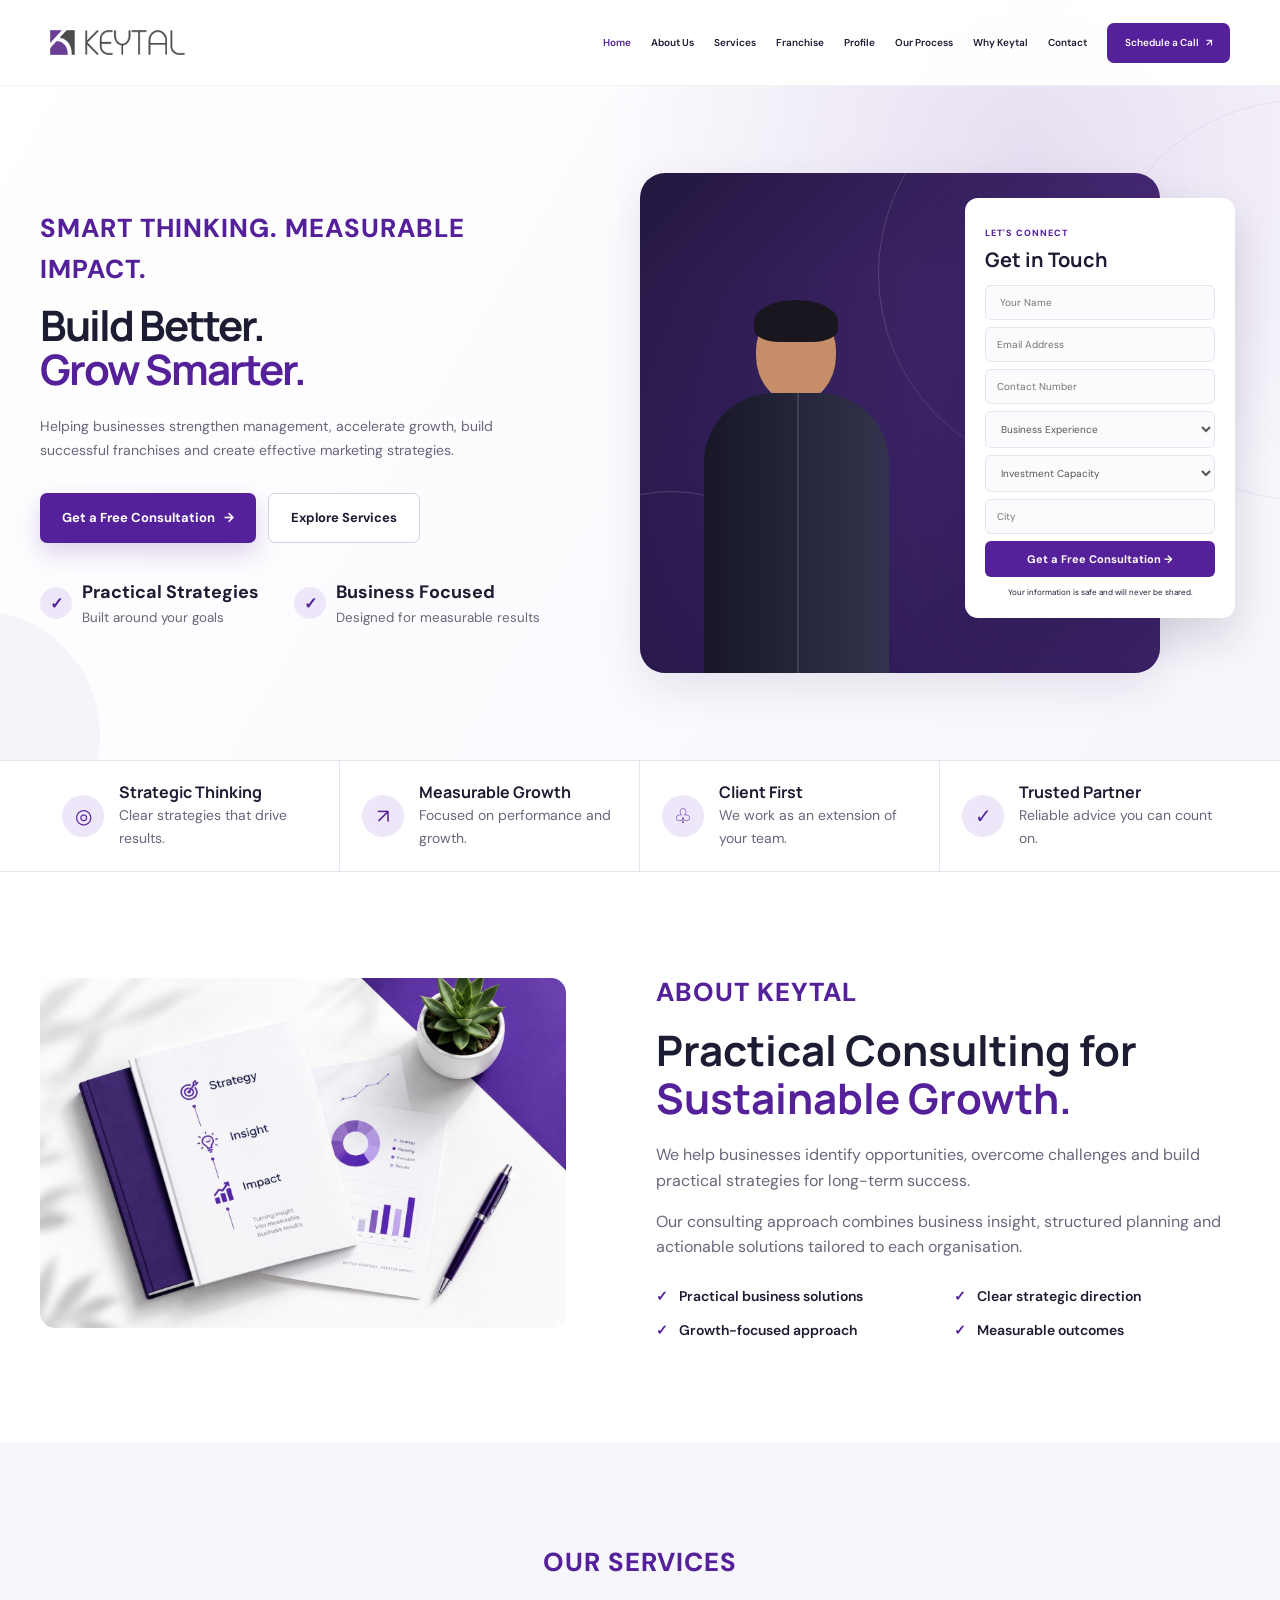
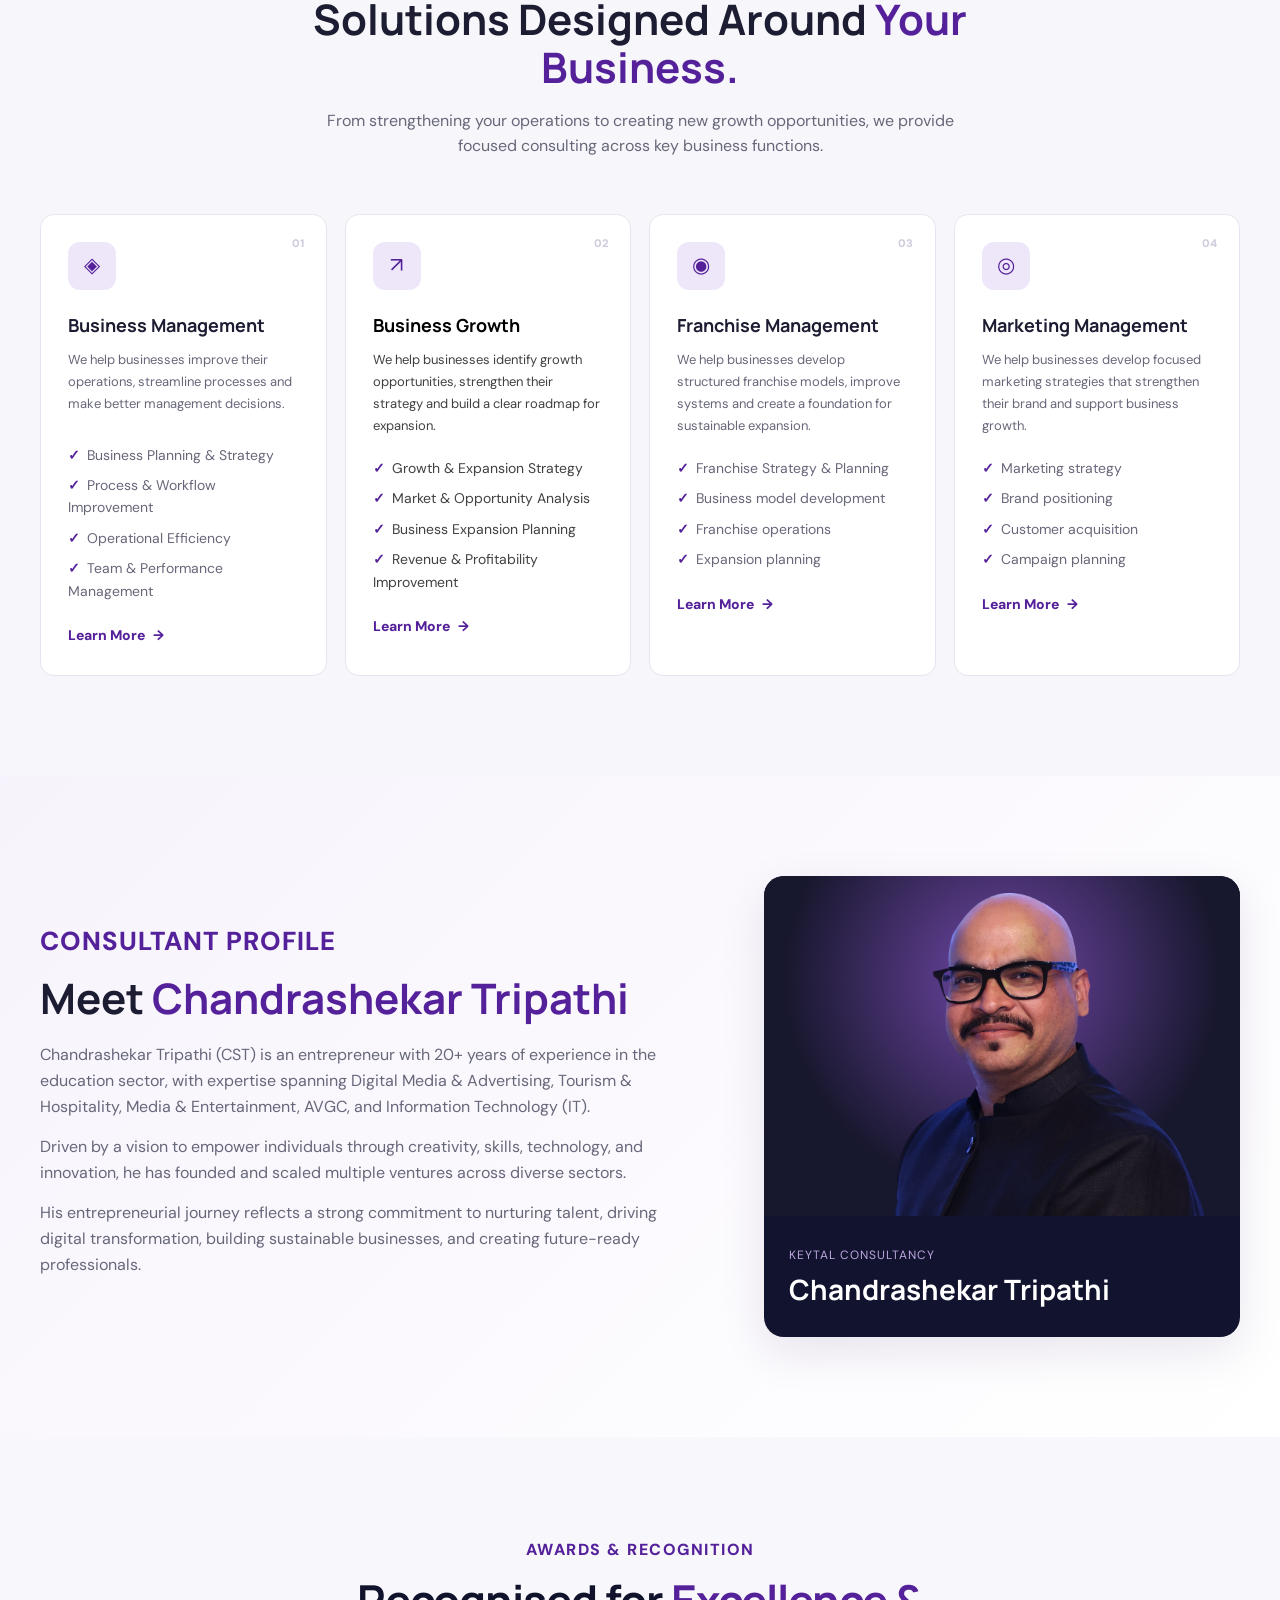
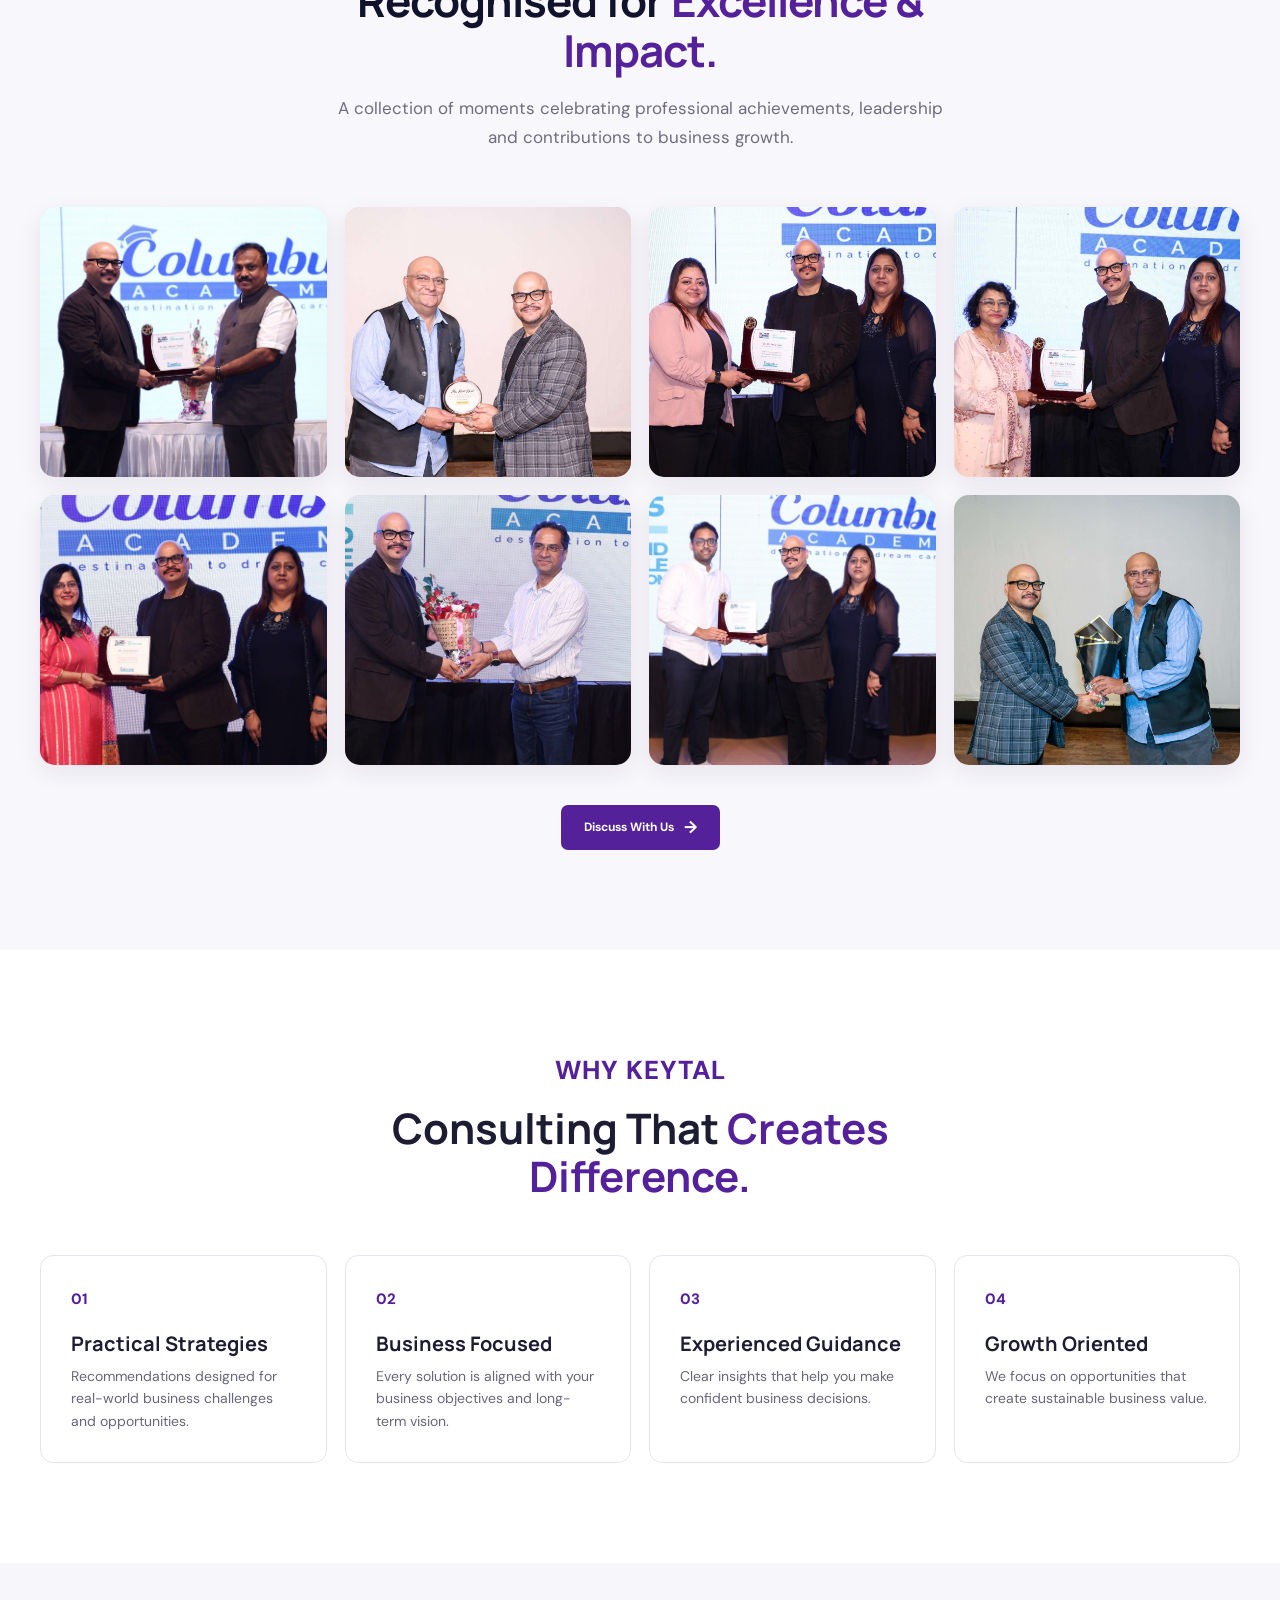
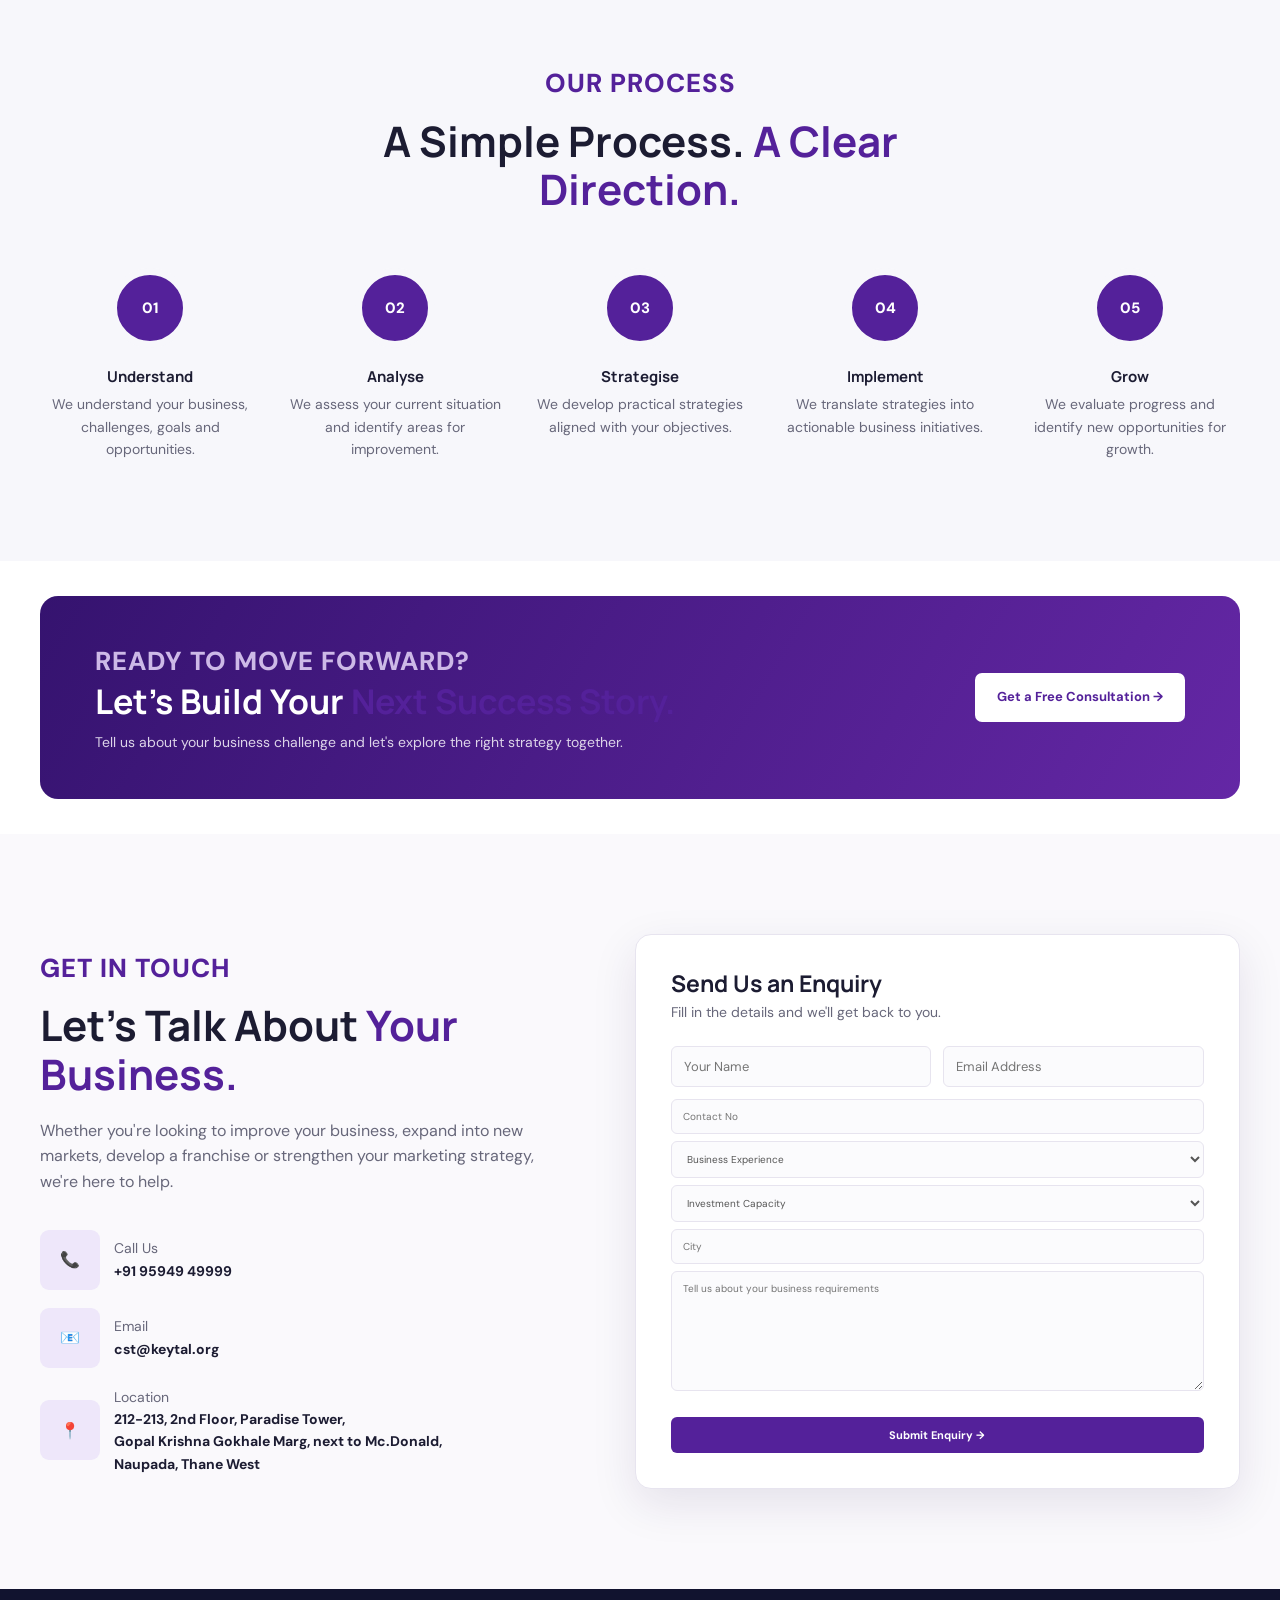
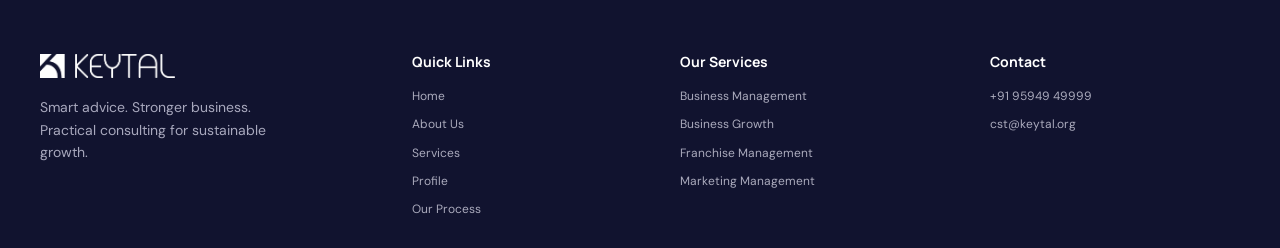
==== commit 175d8cb6: "Update index.html" ====
--- a/index.html
+++ b/index.html
@@ -35,6 +35,7 @@
             <a href="#home" class="active">Home</a>
             <a href="#about">About Us</a>
             <a href="#services">Services</a>
+             <a href="franchise.html">Franchise</a>
             <a href="#profile">Profile</a>
             <a href="#process">Our Process</a>
             <a href="#why-us">Why Keytal</a>
@@ -224,7 +225,7 @@
 
 <form
     id="heroForm"
-    action="https://formsubmit.co/cestudiosseo@gmail.com"
+    action="https://formsubmit.co/cst@keytal.org"
     method="POST"
 >
 
@@ -1162,7 +1163,7 @@
 
     <form 
         id="contactForm"
-        action="https://formsubmit.co/cestudiosseo@gmail.com"
+        action="https://formsubmit.co/cst@keytal.org"
         method="POST"
     >
 
--- a/style.css
+++ b/style.css
@@ -774,7 +774,7 @@
 
     .input-group select {
         padding: 11px 12px;
-        font-size: 11px;
+        font-size: 13px;
     }
 
 }
@@ -1926,9 +1926,9 @@
 }
 
 
-.contact-form-box select {
+/* .contact-form-box select {
     margin-bottom: 12px;
-}
+} */
 
 
 .contact-form-box textarea {
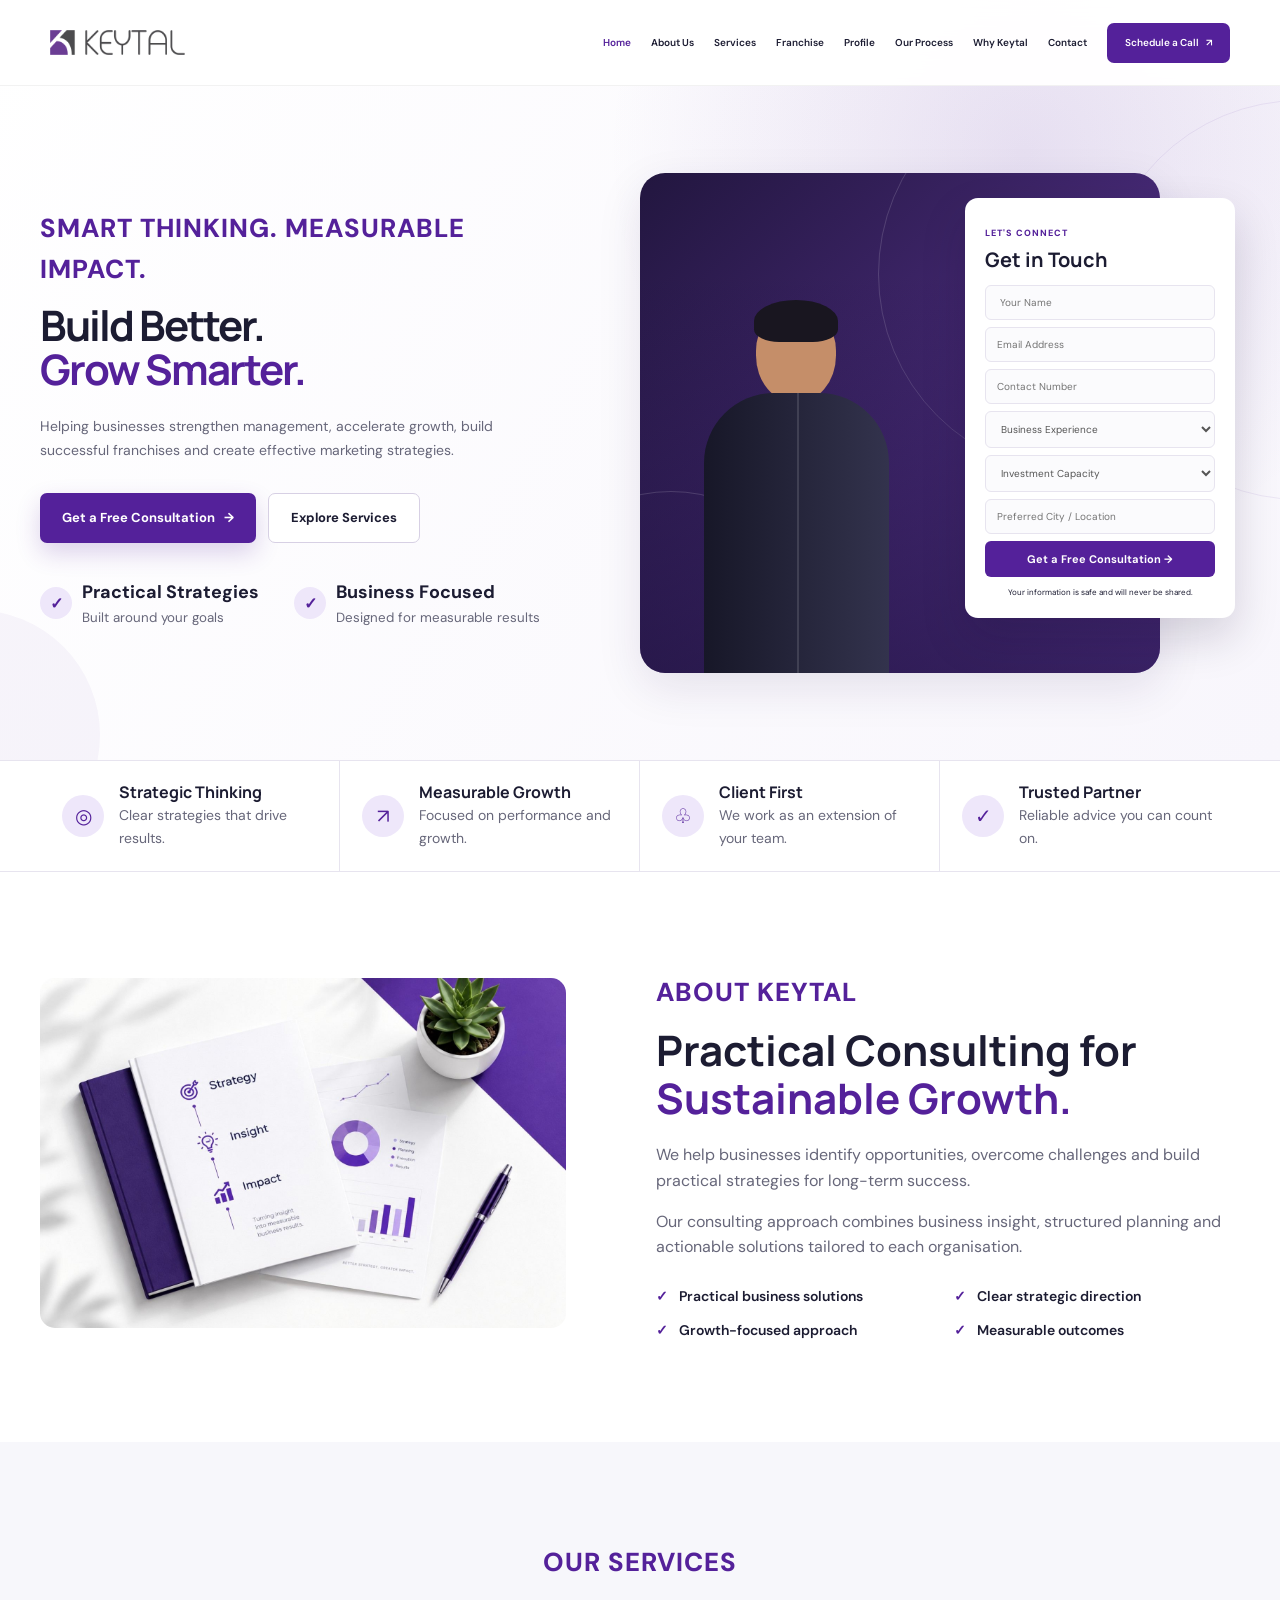
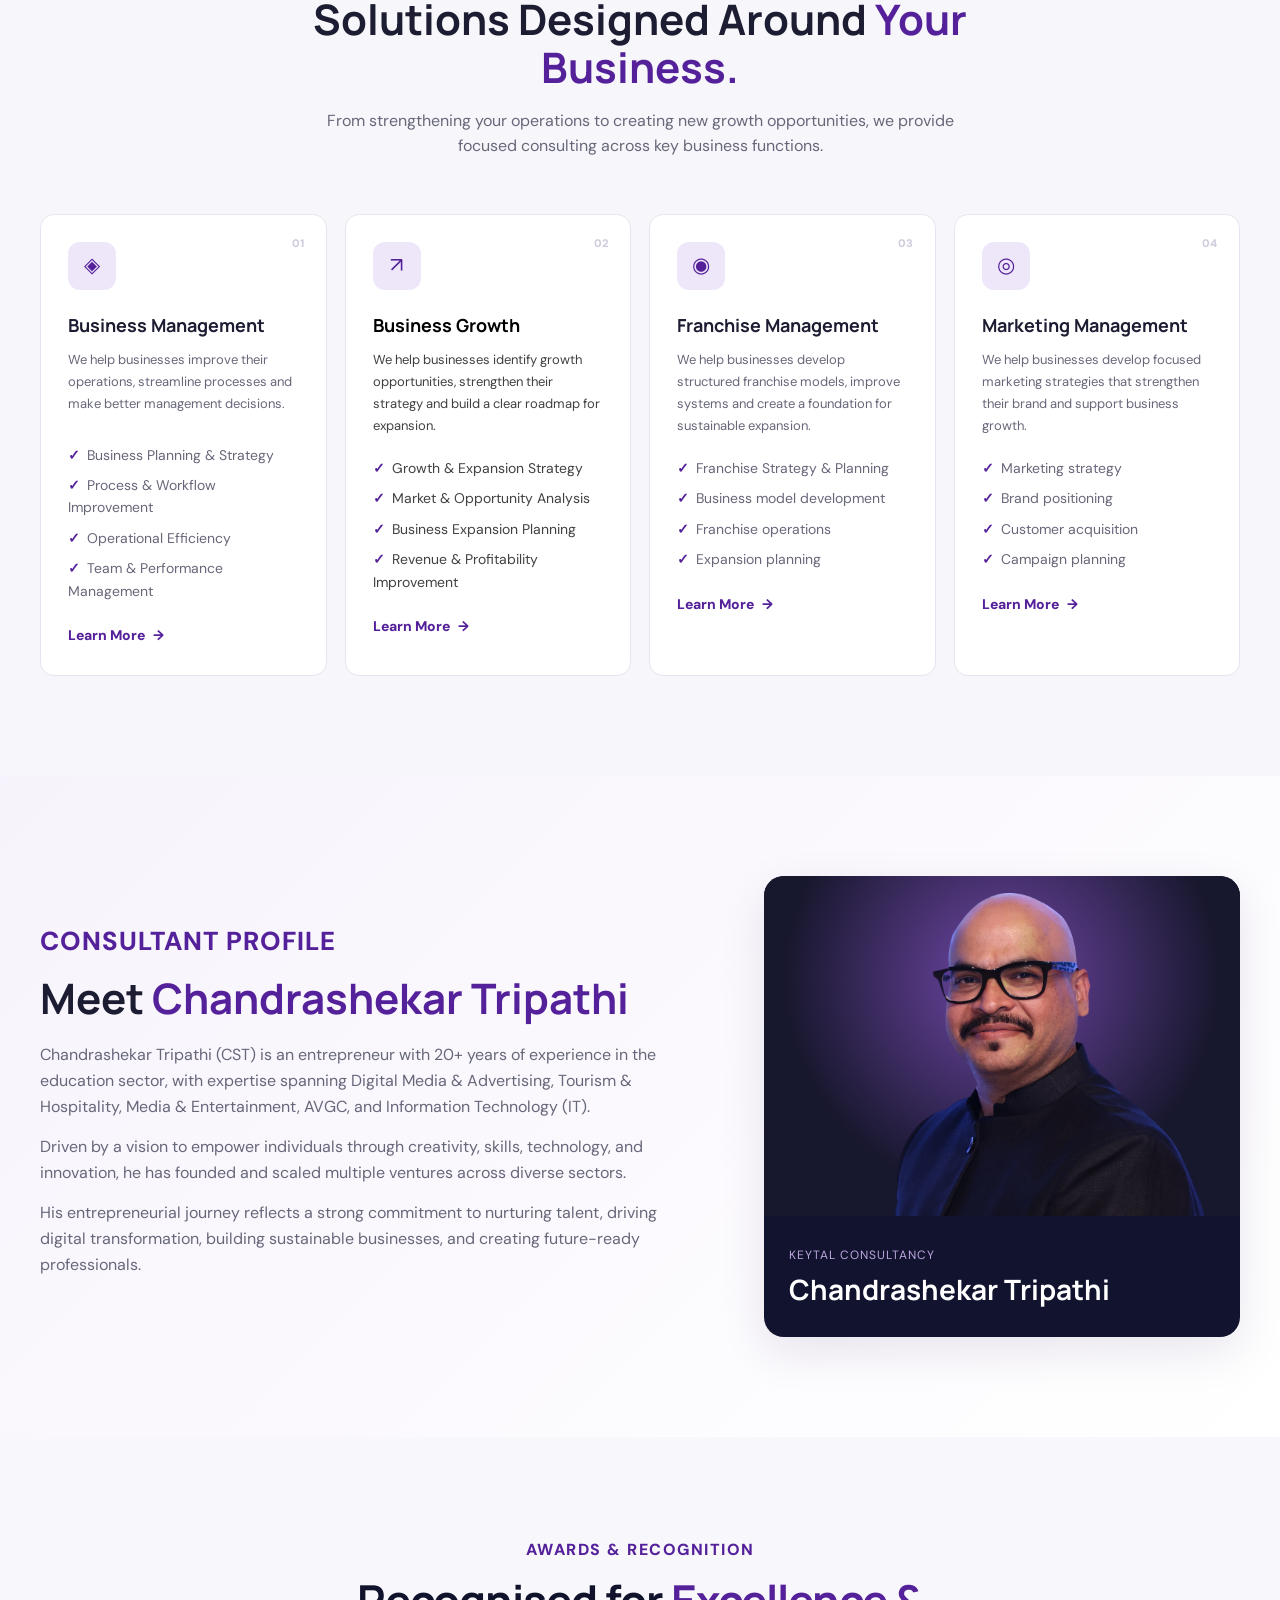
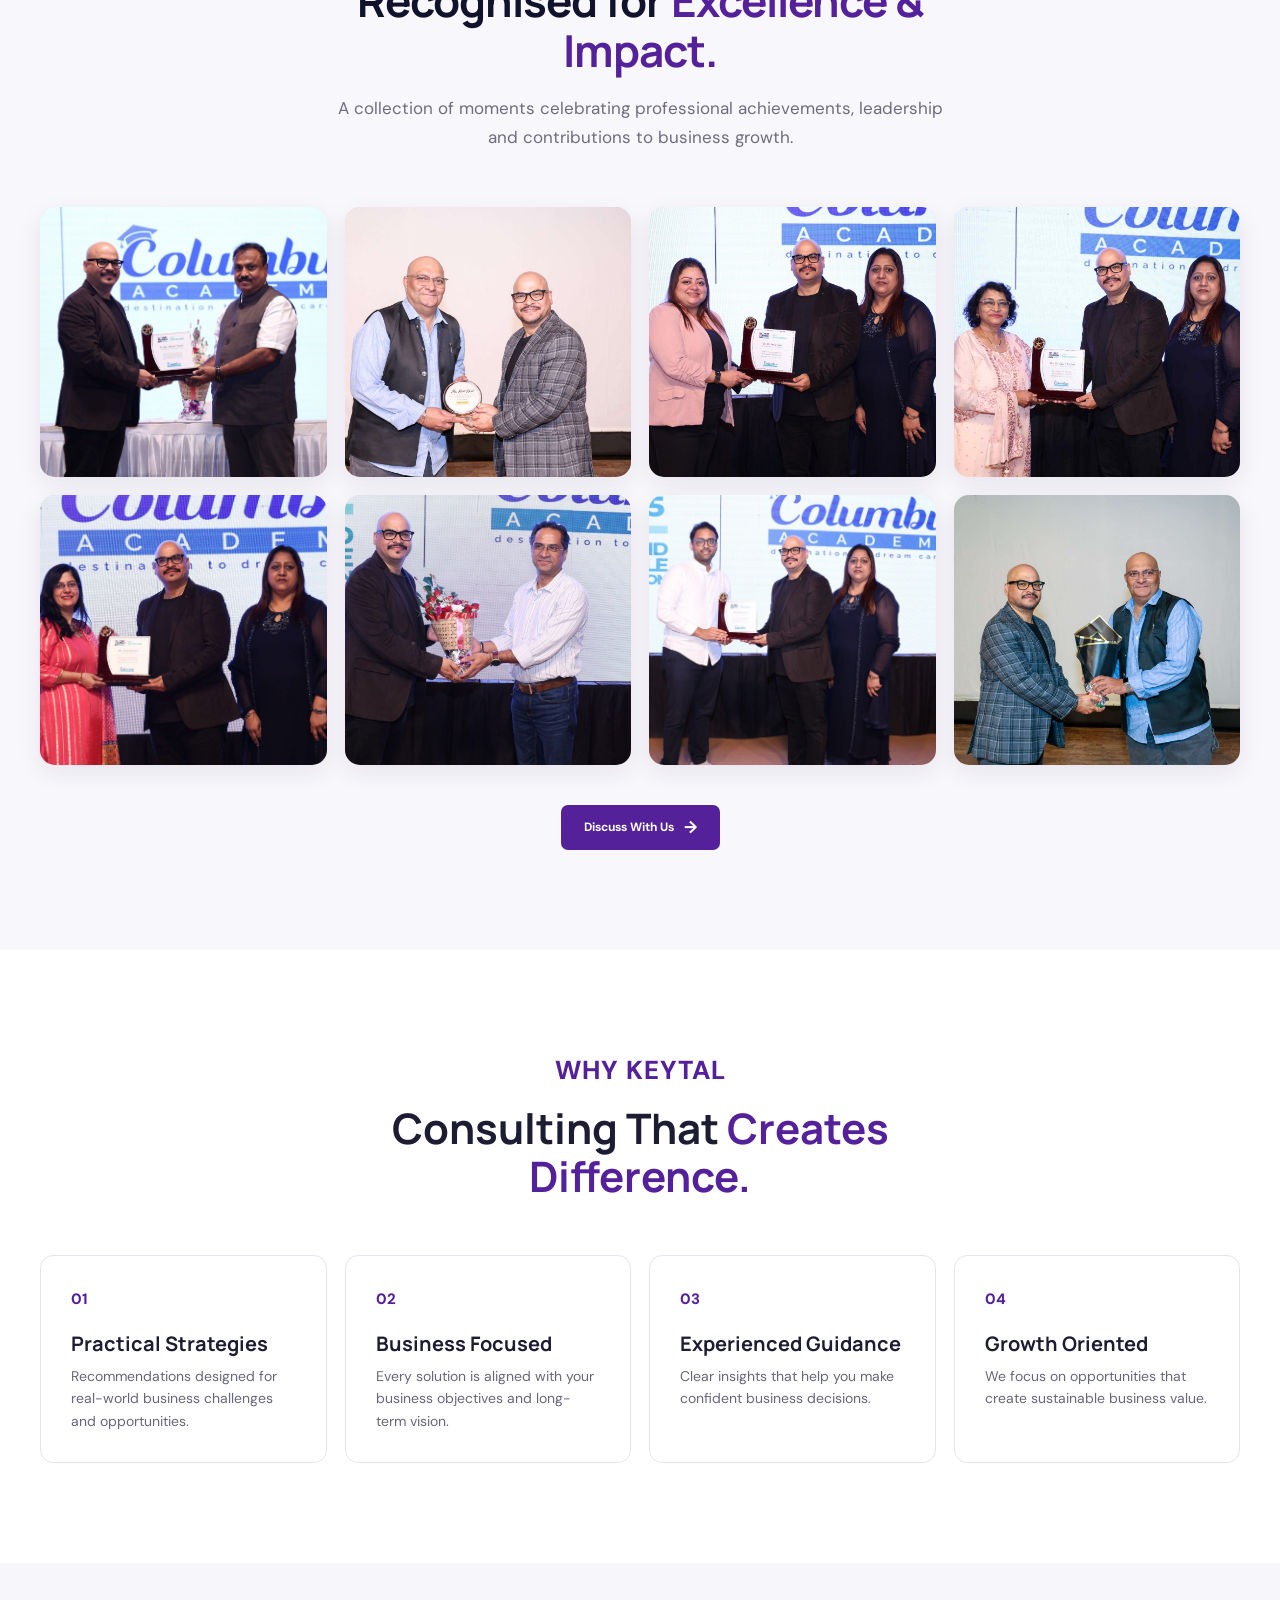
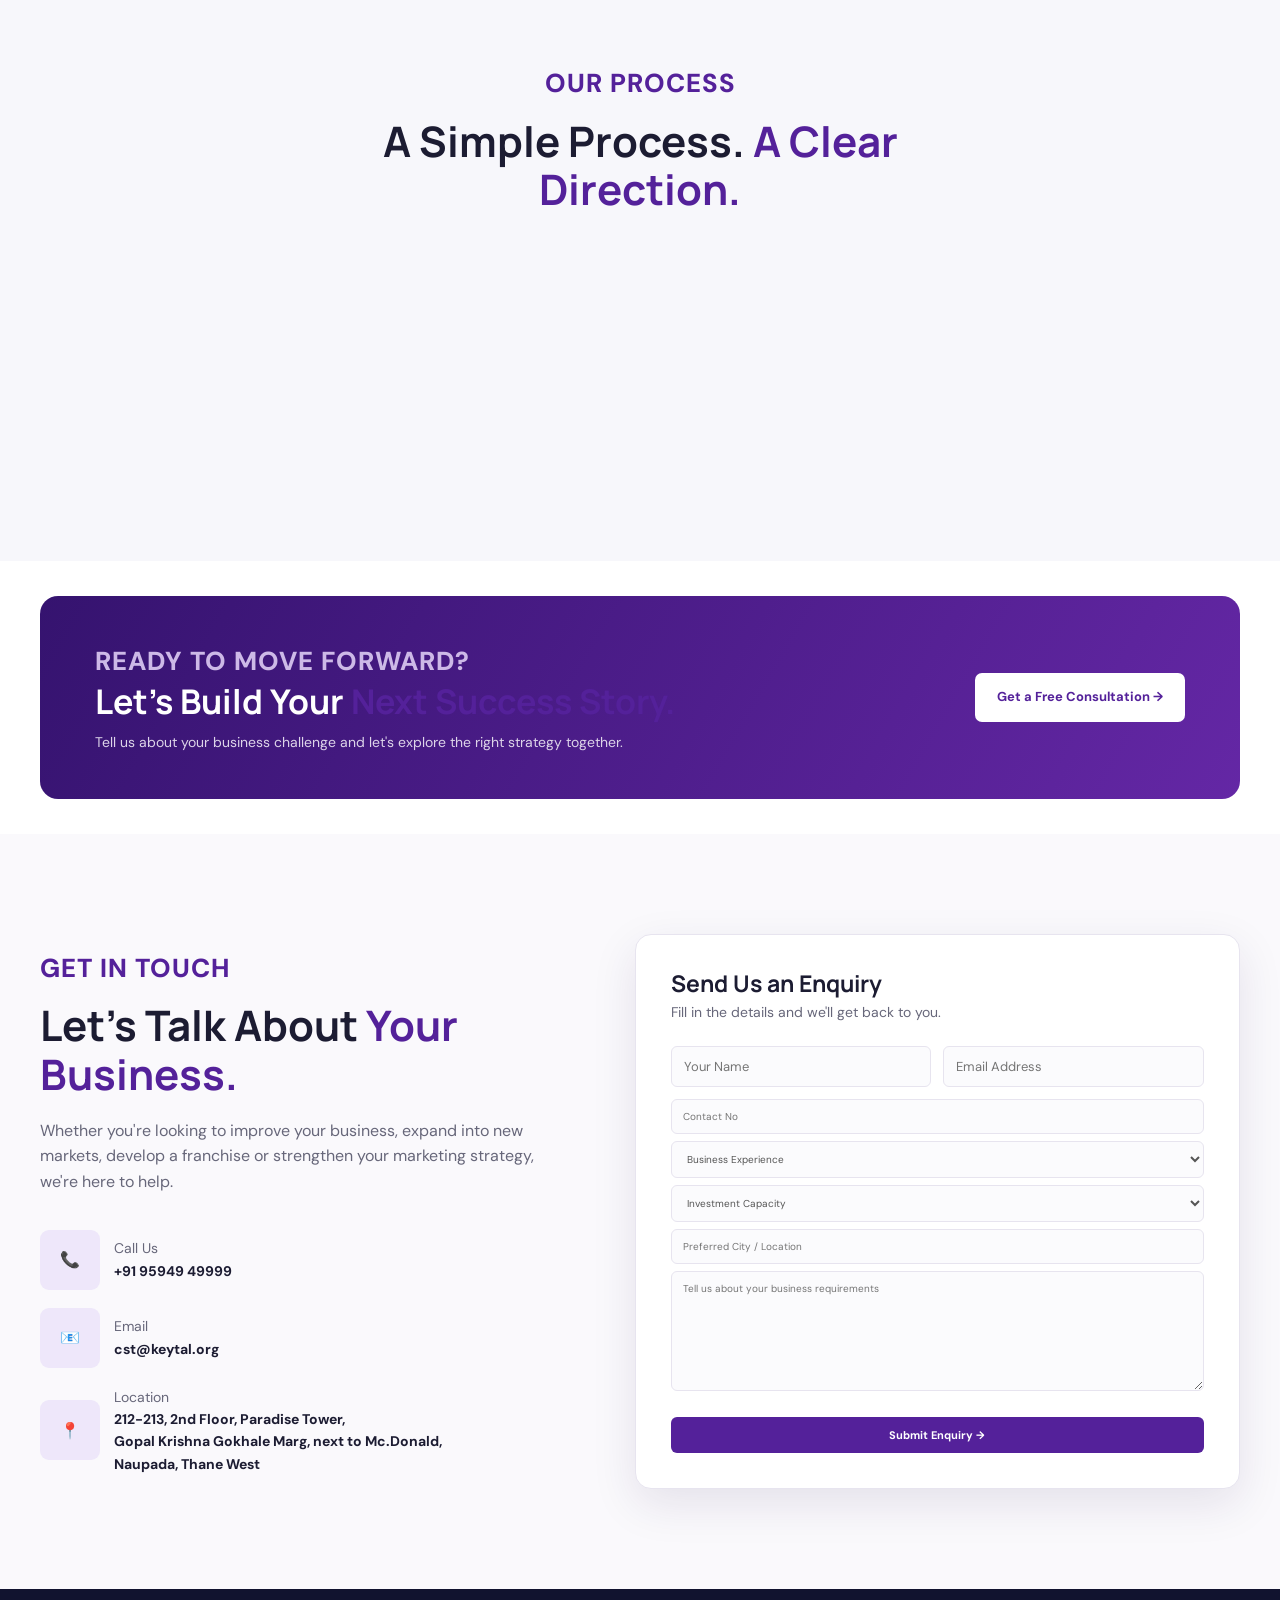
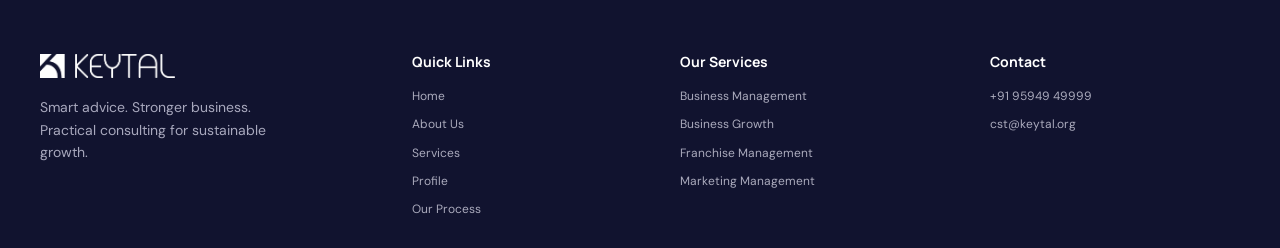
==== commit 92f4070d: "Update index.html" ====
--- a/index.html
+++ b/index.html
@@ -35,7 +35,7 @@
             <a href="#home" class="active">Home</a>
             <a href="#about">About Us</a>
             <a href="#services">Services</a>
-             <a href="franchise.html">Franchise</a>
+            <a href="franchise.html">Franchise</a>
             <a href="#profile">Profile</a>
             <a href="#process">Our Process</a>
             <a href="#why-us">Why Keytal</a>
@@ -225,7 +225,7 @@
 
 <form
     id="heroForm"
-    action="https://formsubmit.co/cst@keytal.org"
+    action="https://formsubmit.co/cestudiosseo@gmail.com"
     method="POST"
 >
 
@@ -273,7 +273,7 @@
         </div>
 
         <div class="input-group">
-            <input type="text" name="City" placeholder="City" >
+            <input type="text" name="City" placeholder="Preferred City / Location" >
         </div>
 
         <button type="submit" class="form-btn"> Get a Free Consultation → </button>
@@ -1163,7 +1163,7 @@
 
     <form 
         id="contactForm"
-        action="https://formsubmit.co/cst@keytal.org"
+        action="https://formsubmit.co/cestudiosseo@gmail.com"
         method="POST"
     >
 
@@ -1174,19 +1174,12 @@
         <!-- <input type="hidden" name="_template" value="table"> -->
 
         <div class="form-row">
-
-            <input 
-                type="text" name="name" placeholder="Your Name" required >
-
-            <input 
-                type="email" name="email" placeholder="Email Address" required >
-
-        </div>
-
-        <div class="input-group">
-
+            <input type="text" name="name" placeholder="Your Name" required >
+            <input type="email" name="email" placeholder="Email Address" required >
+        </div>
+
+        <div class="input-group">
             <input type="tel" name="phone" placeholder="Contact No" required >
-
         </div>
 
         <div class="input-group">
@@ -1196,30 +1189,26 @@
                 <option value="" disabled selected>
                     Business Experience
                 </option>
-
                 <option value="0-1 Years">0–1 Years</option>
                 <option value="1-3 Years">1–3 Years</option>
                 <option value="3-5 Years">3–5 Years</option>
                 <option value="5-10 Years">5–10 Years</option>
                 <option value="10+ Years">10+ Years</option>
-
             </select>
 
         </div>
 
         <div class="input-group">
-
             <select name="investment_capacity" required>
                 <option value="" disabled selected> Investment Capacity </option>
                 <option value="25-35 Lakhs"> 25 Lakhs - 35 Lakhs </option>
                 <option value="36-50 Lakhs"> 36 Lakhs - 50 Lakhs </option>
                 <option value="51+ Lakhs"> 51+ Lakhs </option>
             </select>
-
-        </div>
-
-        <div class="input-group">
-            <input type="text" name="city" placeholder="City" required >
+        </div>
+
+        <div class="input-group">
+            <input type="text" name="city" placeholder="Preferred City / Location" required >
         </div>
 
         <div class="input-group">
@@ -1229,15 +1218,12 @@
         <button type="submit" class="form-btn">
             Submit Enquiry →
         </button>
-
         <div id="formMessage"></div>
 
     </form>
 
 </div>
-
 </div>
-
 </section>
 
 
@@ -1246,15 +1232,11 @@
 <footer class="footer">
 
     <div class="container footer-grid">
-
-
         <div class="footer-brand">
-
             <a href="#home" class="logo">
     <img src="images/Logo Footer.webp" alt="Keytal Consultancy Logo">
 </a>
-            <p> Smart advice. Stronger business. Practical consulting for sustainable growth. </p>
-
+            <p> Smart advice. Stronger business. Practical consulting for sustainable growth. </p> 
         </div>
 
 
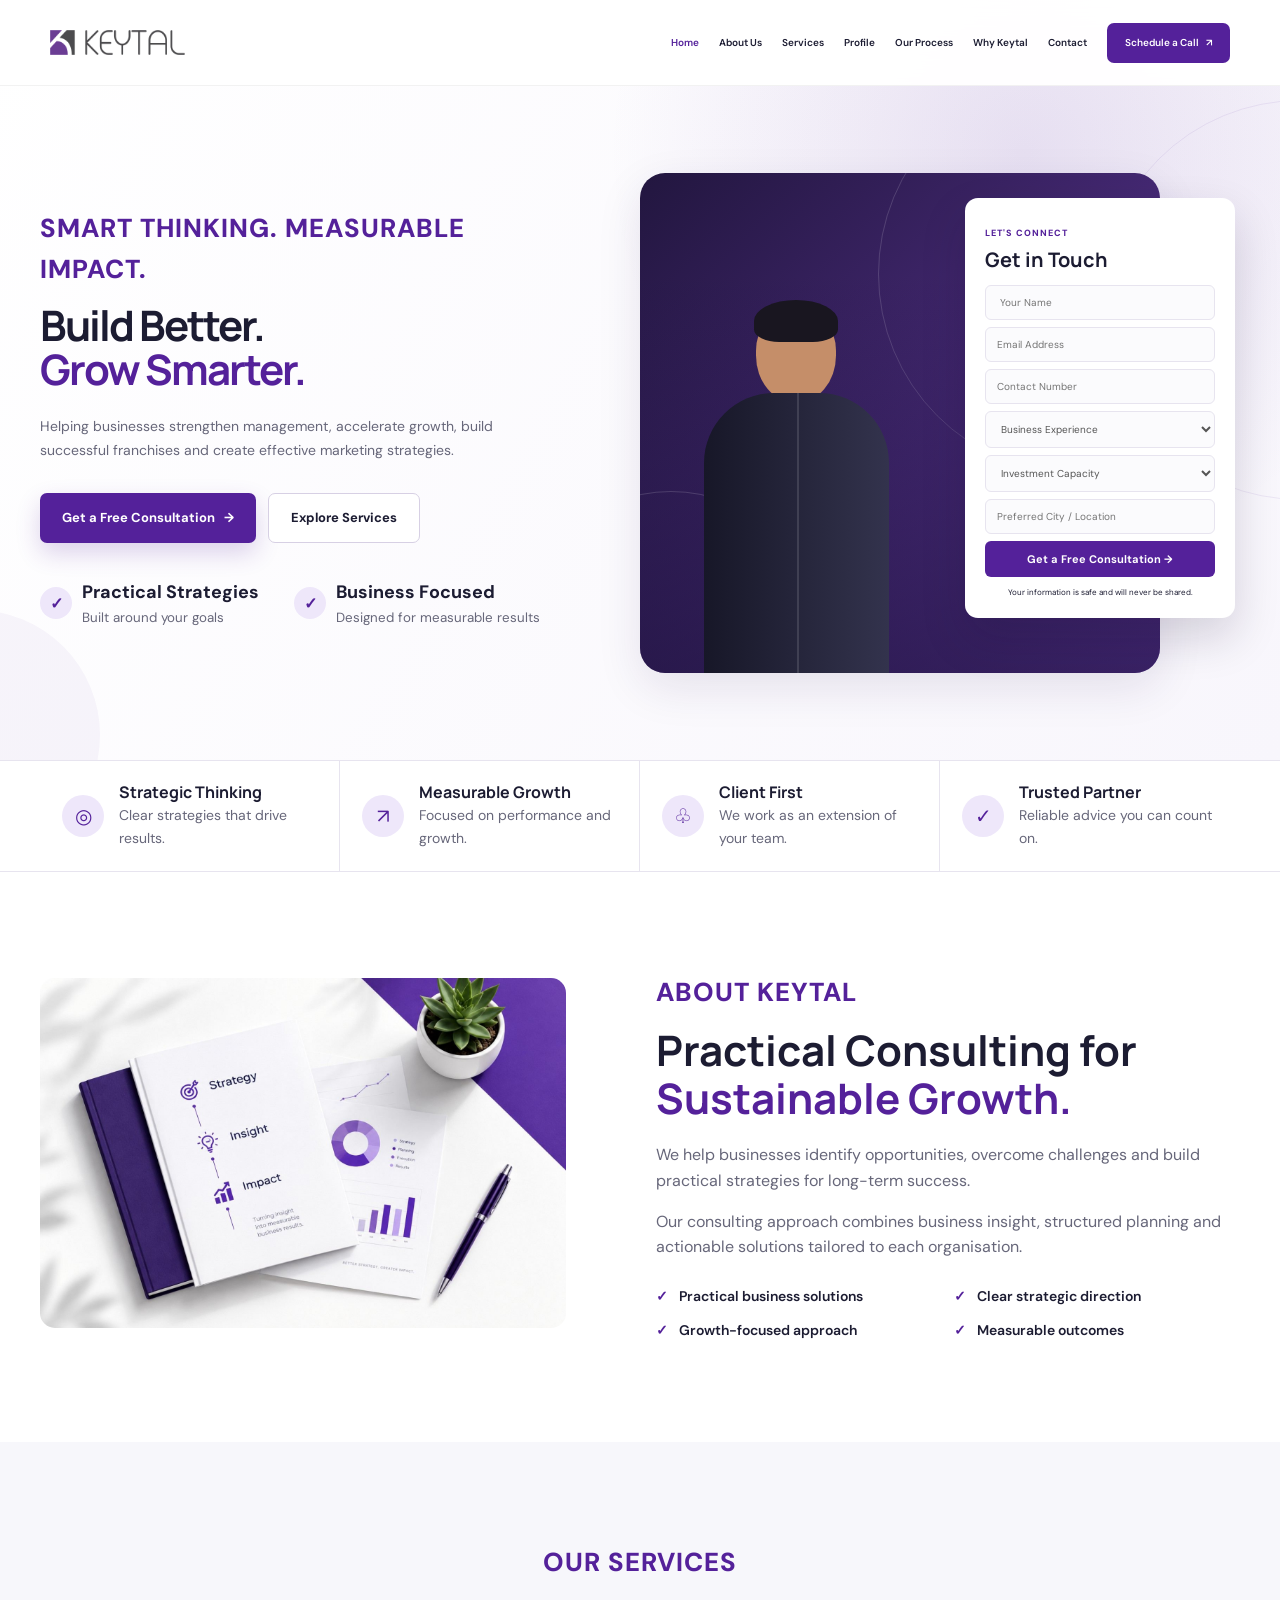
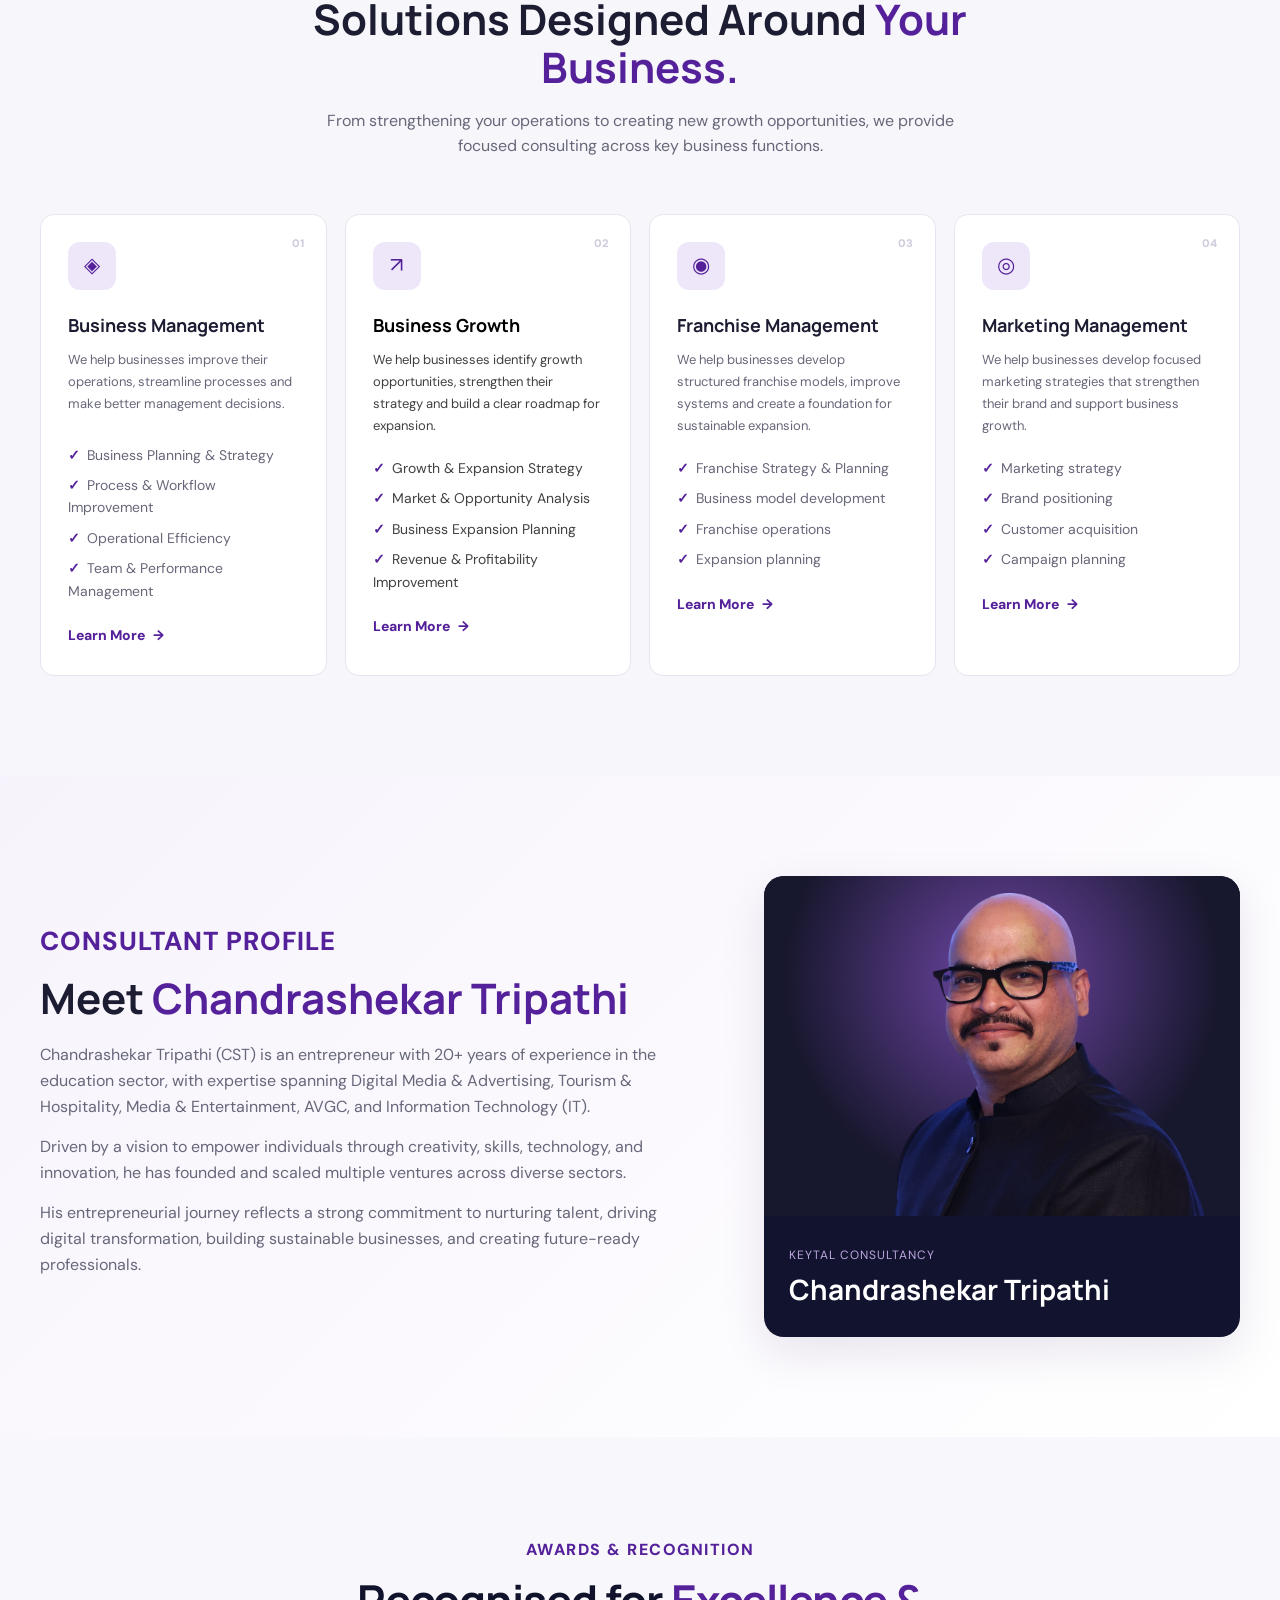
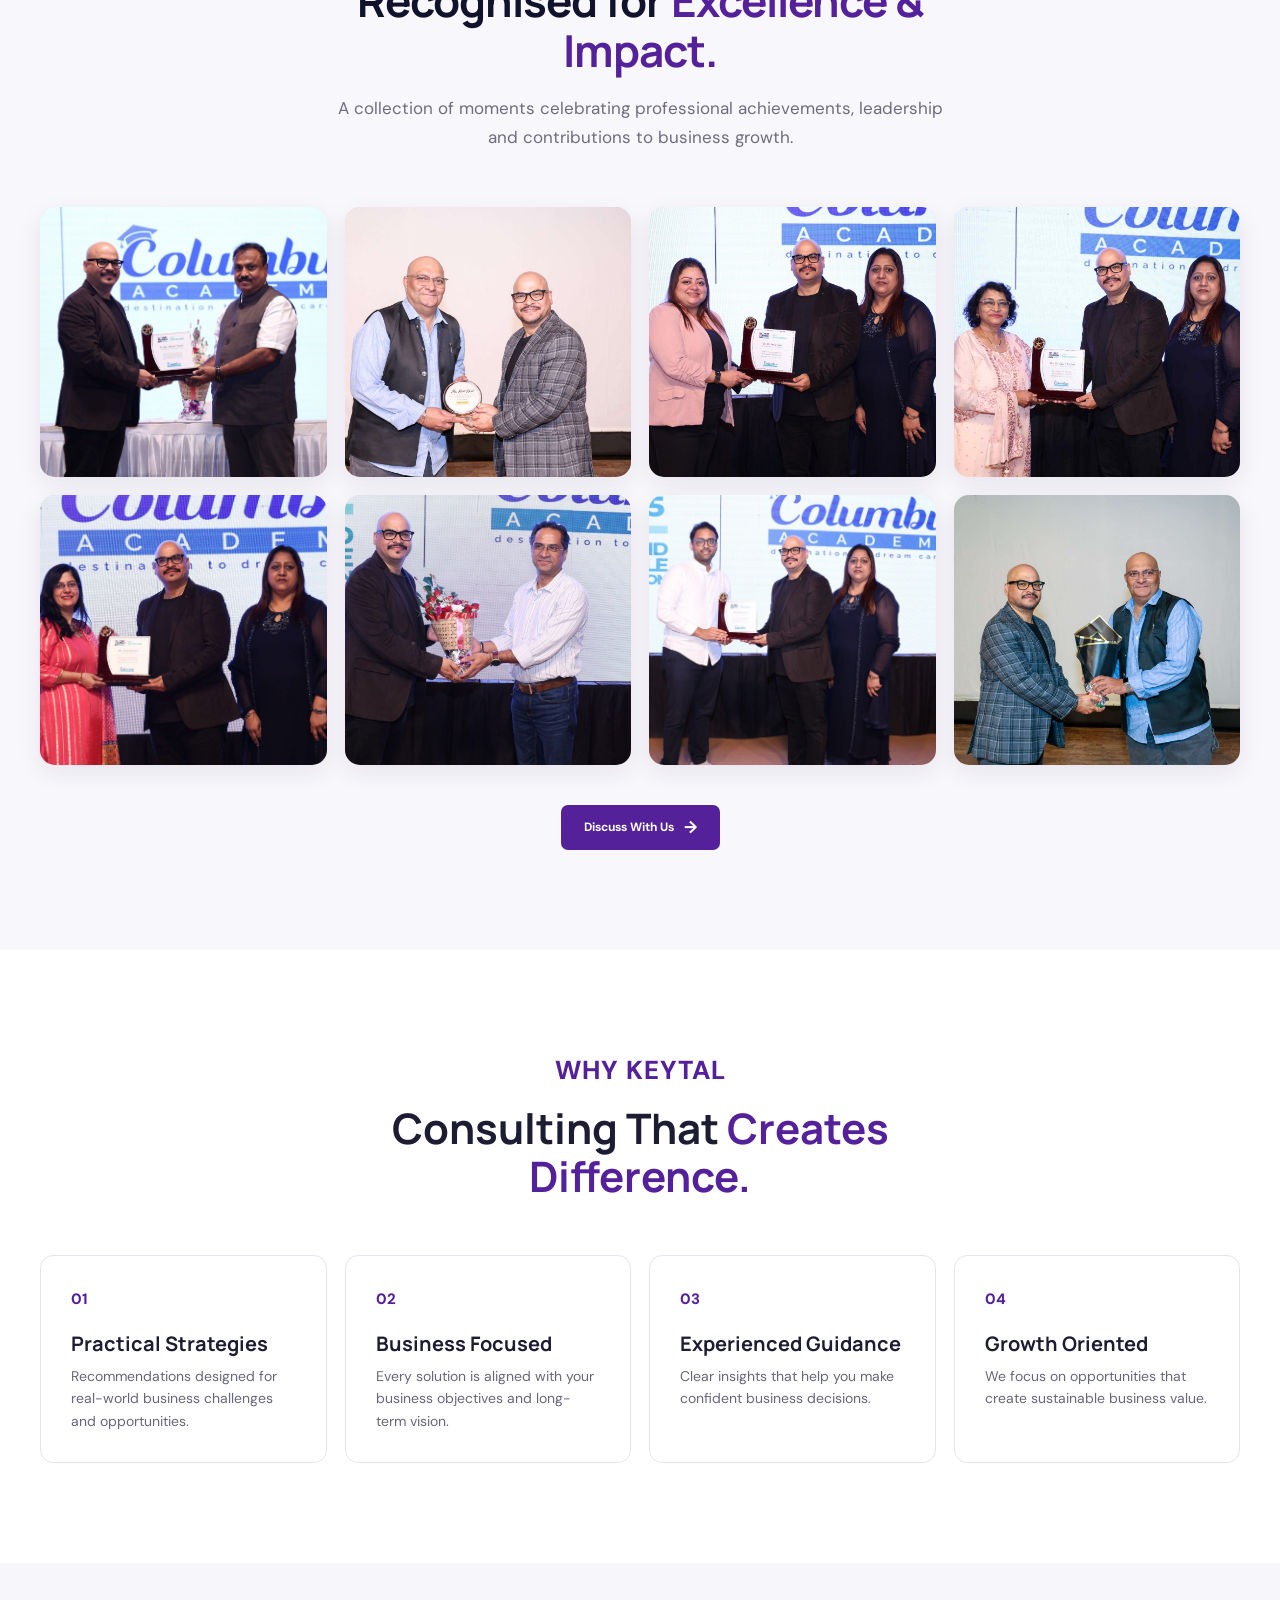
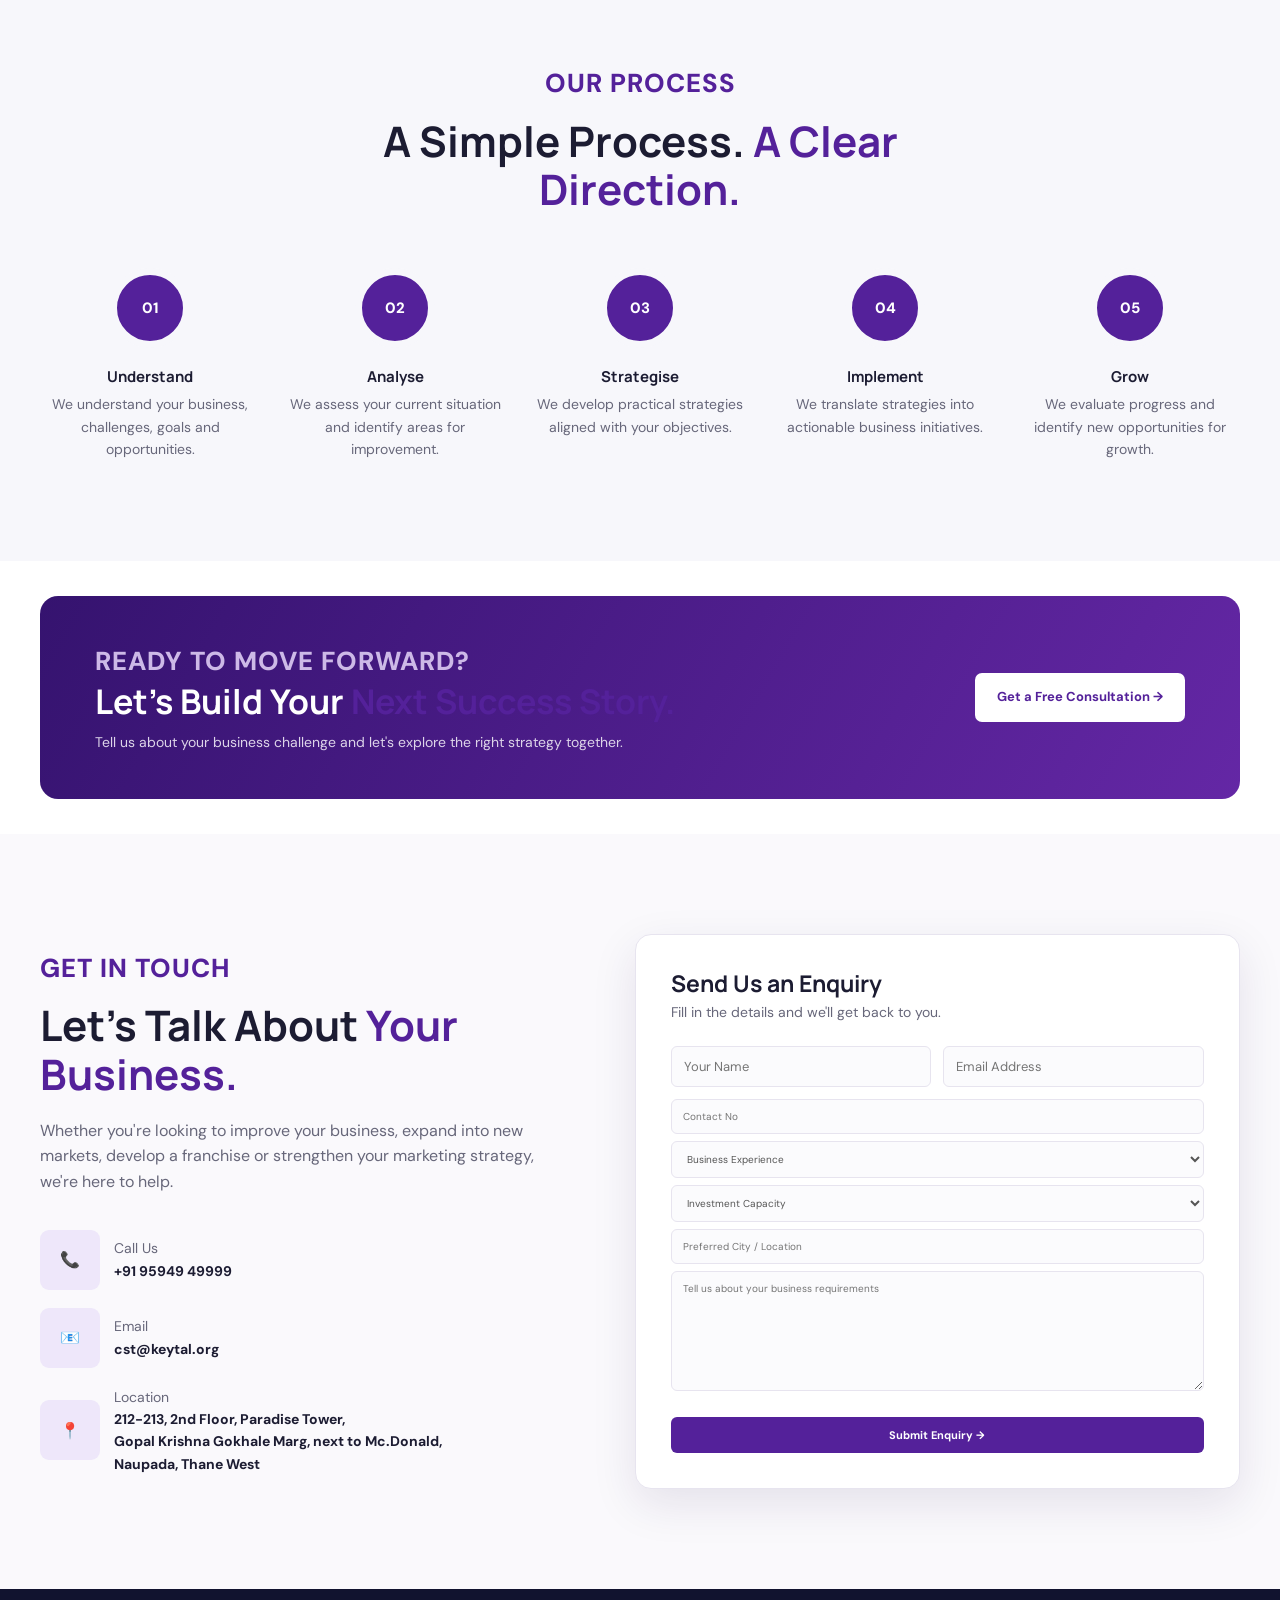
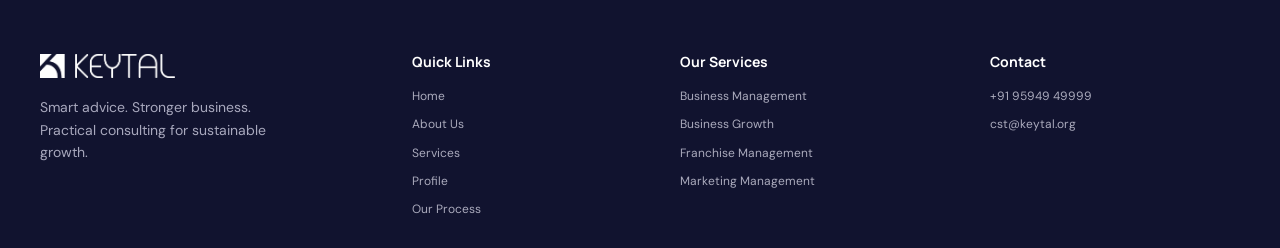
==== commit 08a6281d: "Update index.html" ====
--- a/index.html
+++ b/index.html
@@ -35,7 +35,7 @@
             <a href="#home" class="active">Home</a>
             <a href="#about">About Us</a>
             <a href="#services">Services</a>
-            <a href="franchise.html">Franchise</a>
+            <!-- <a href="franchise.html">Franchise</a> -->
             <a href="#profile">Profile</a>
             <a href="#process">Our Process</a>
             <a href="#why-us">Why Keytal</a>
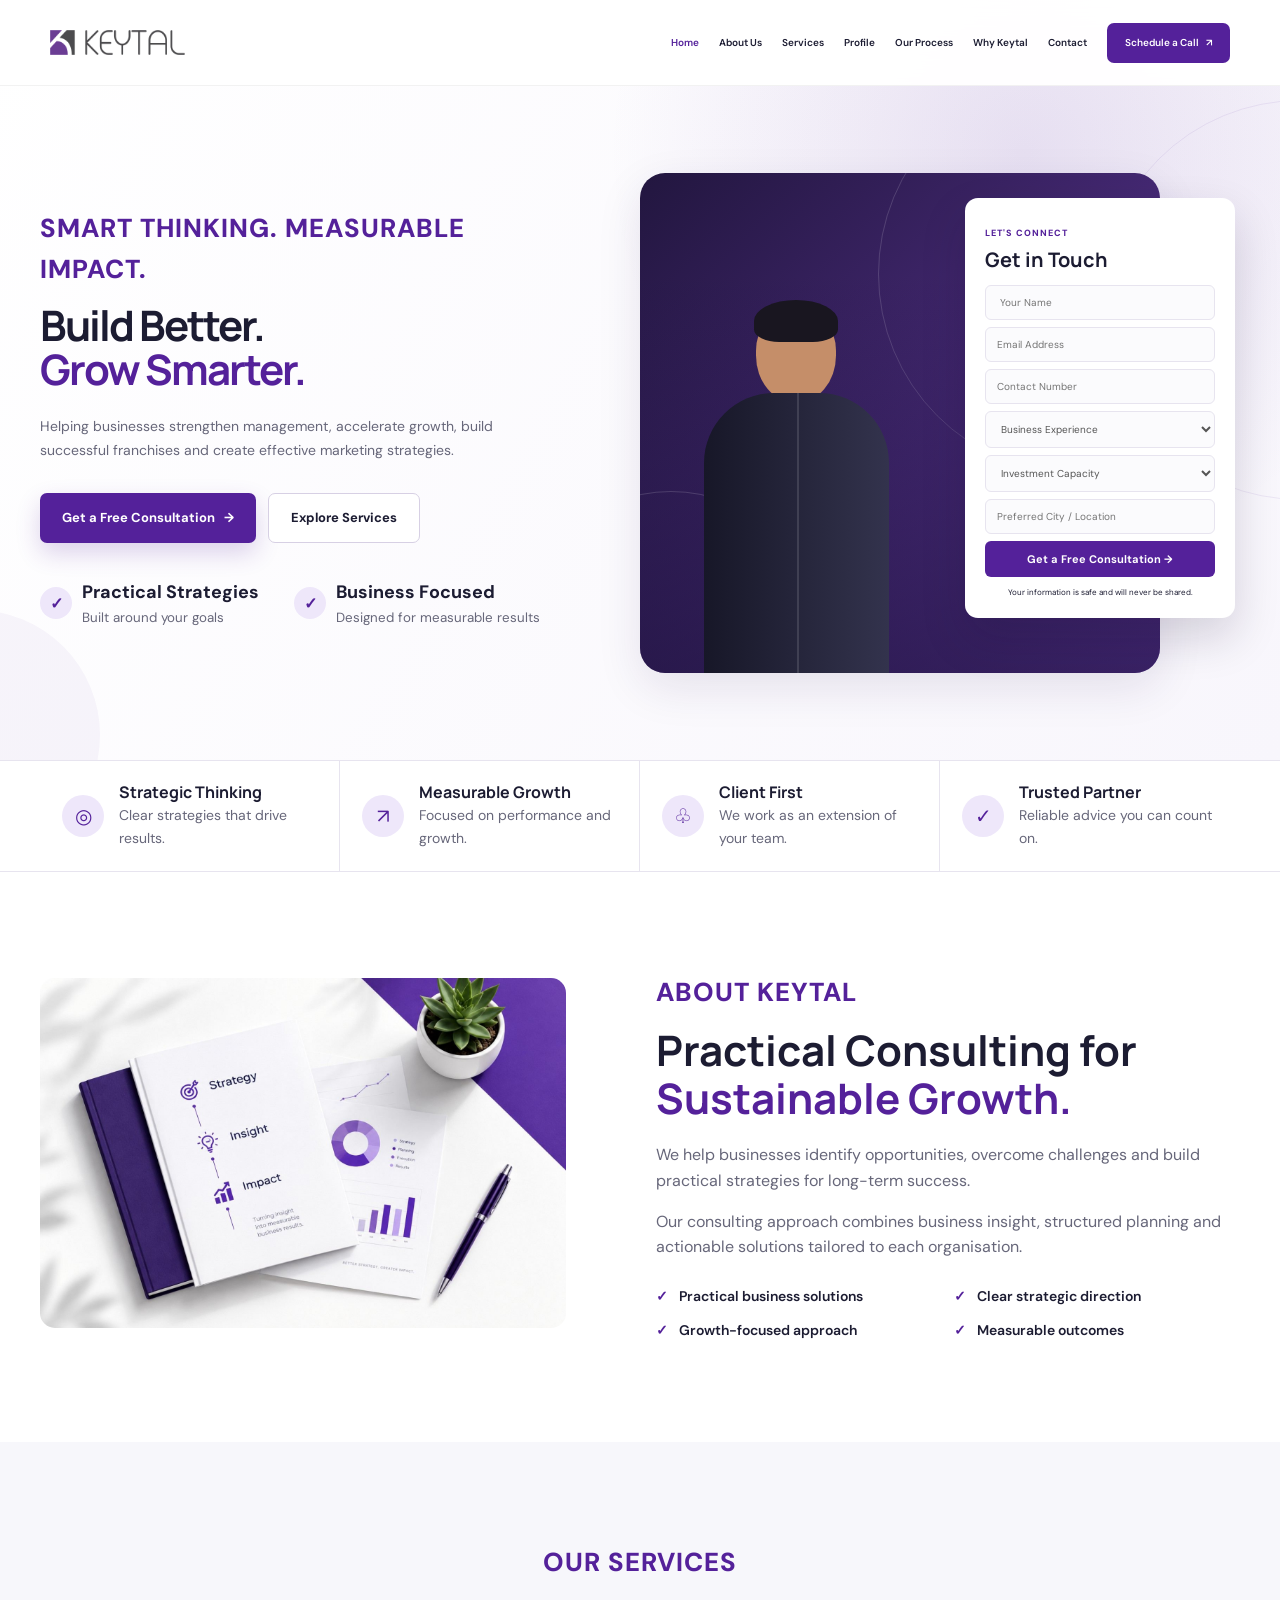
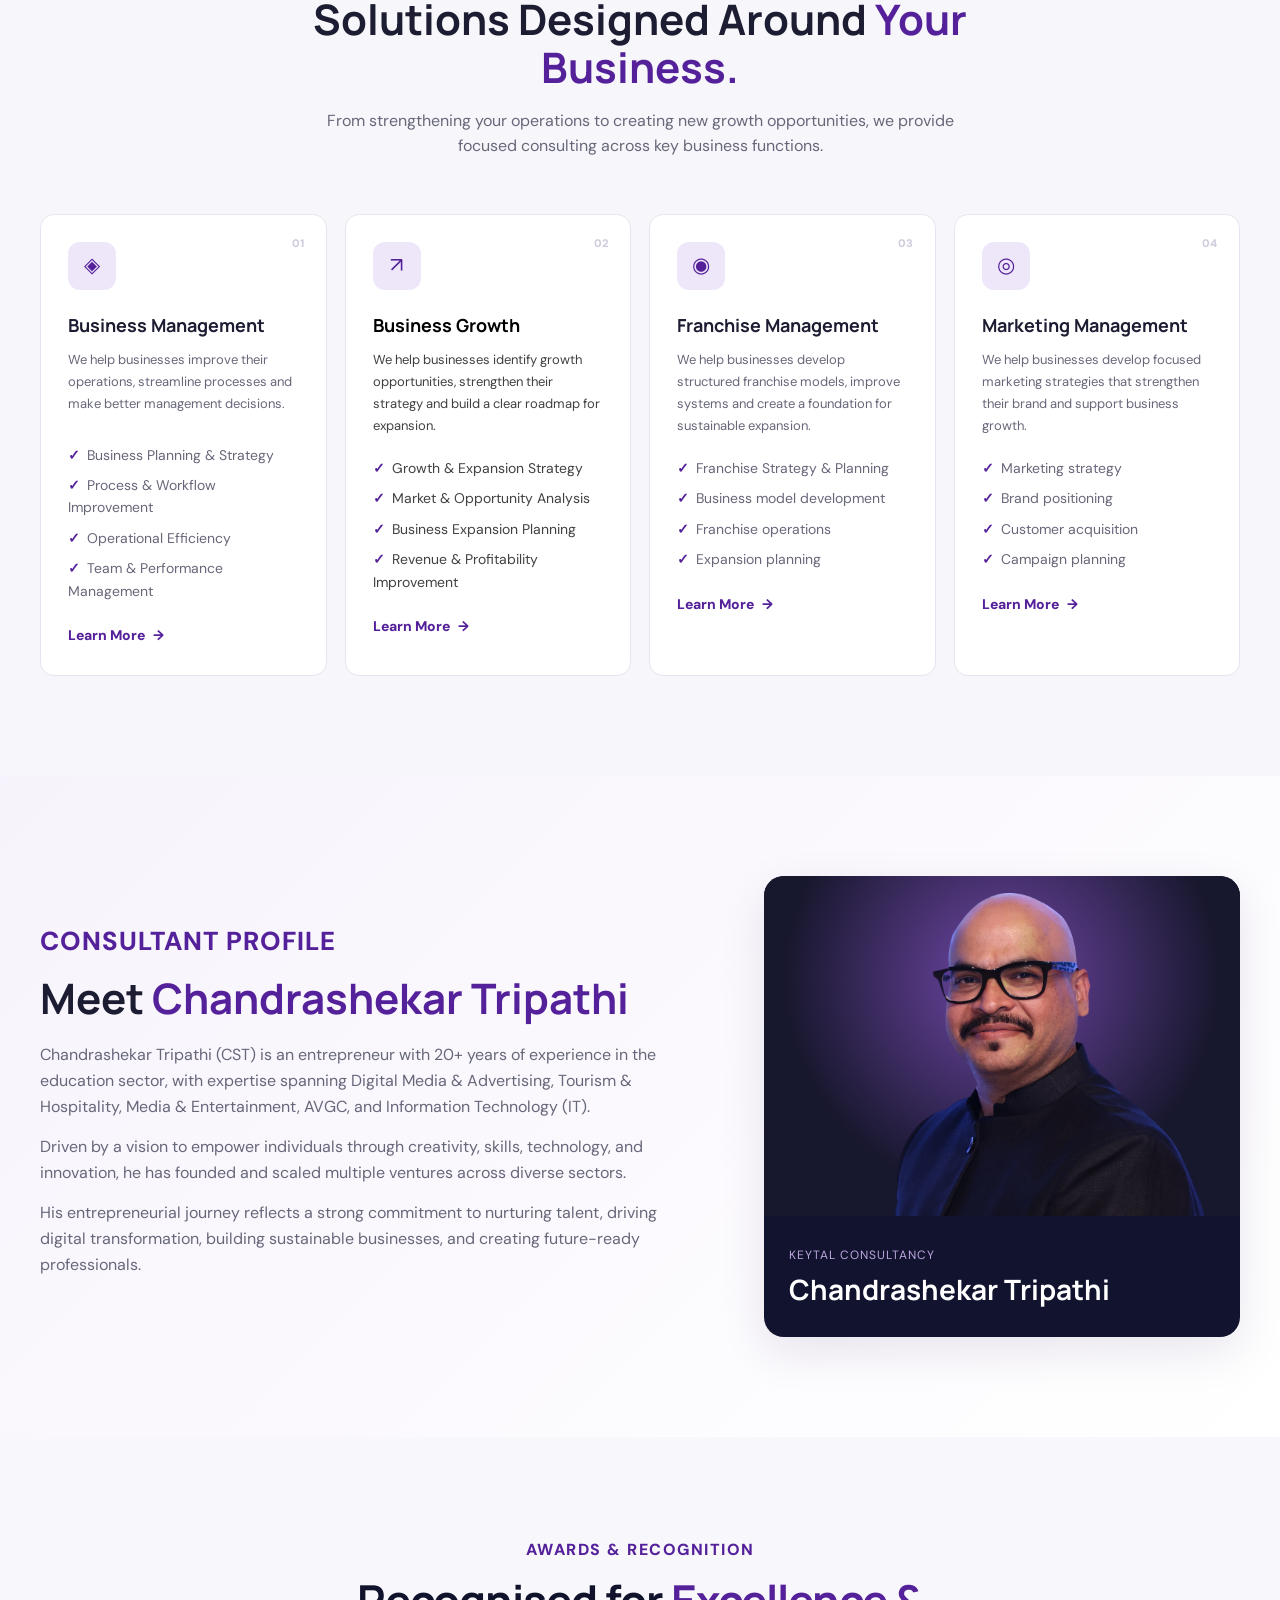
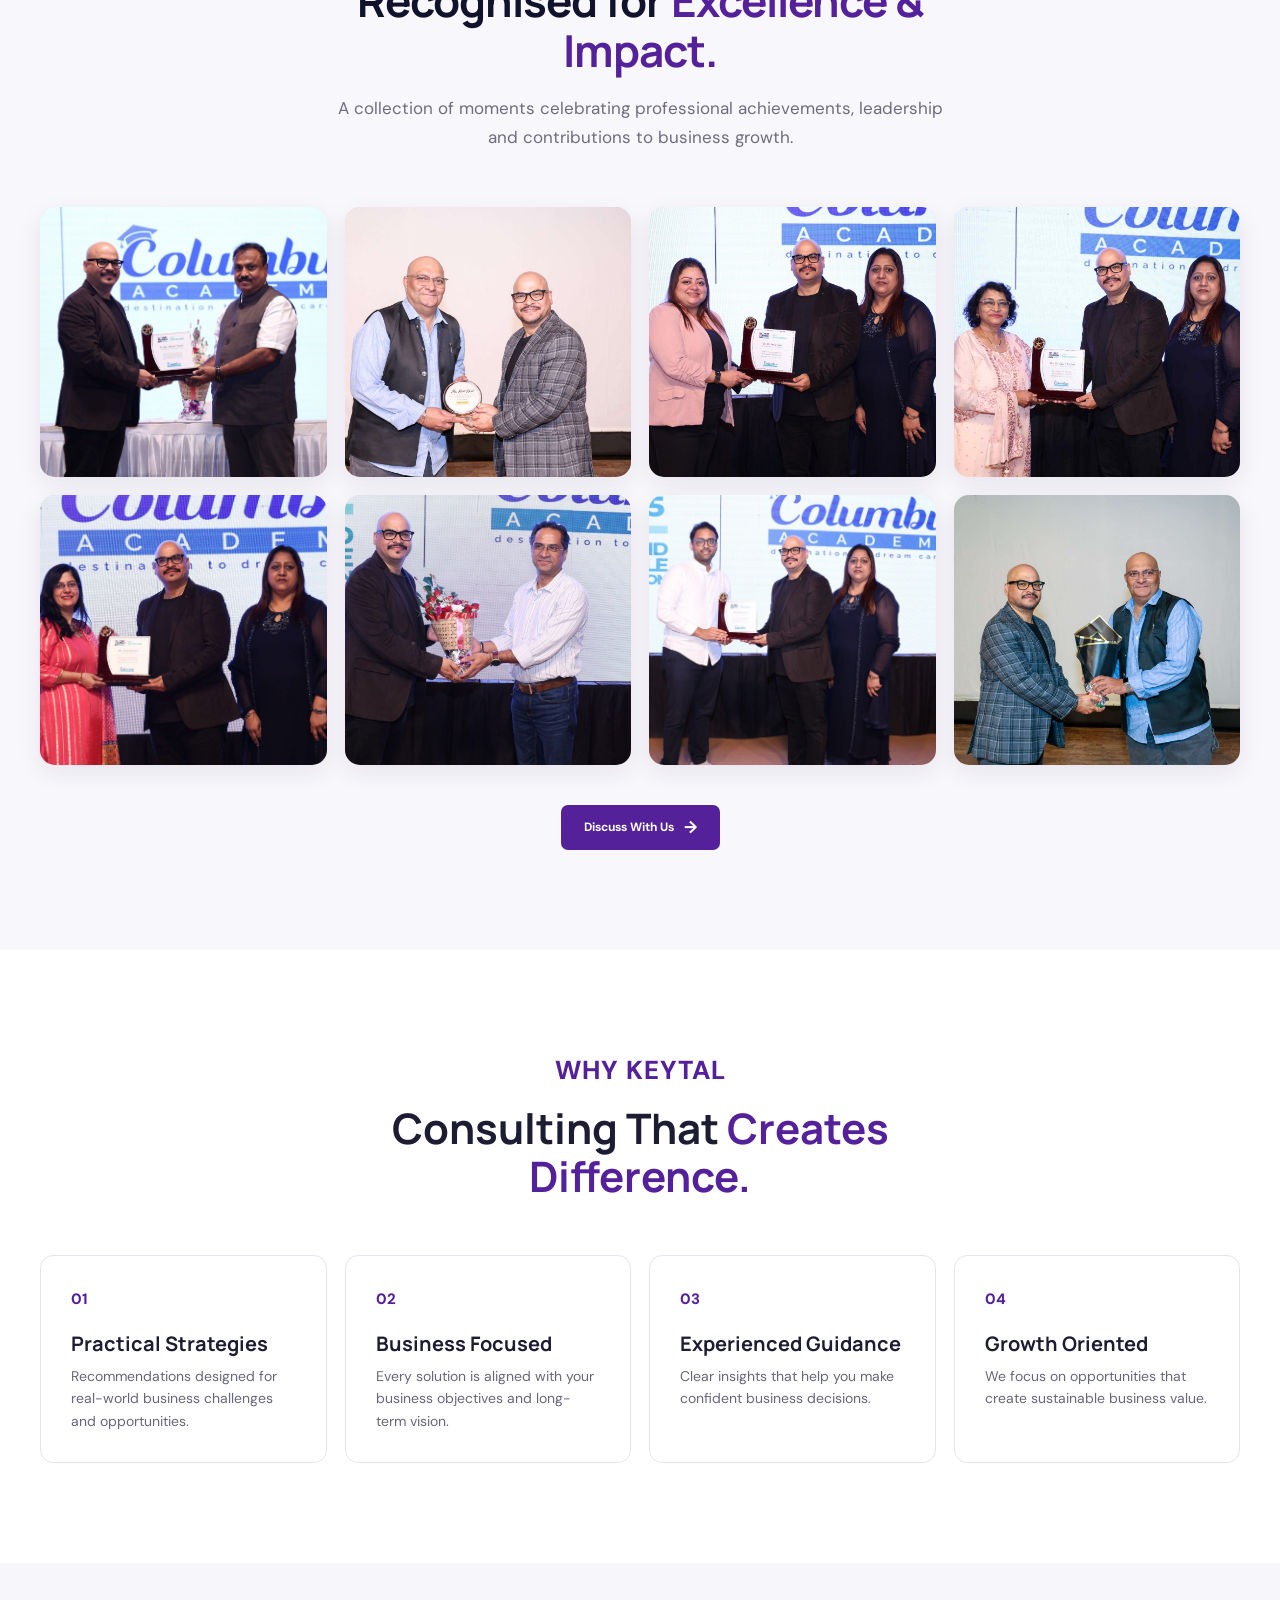
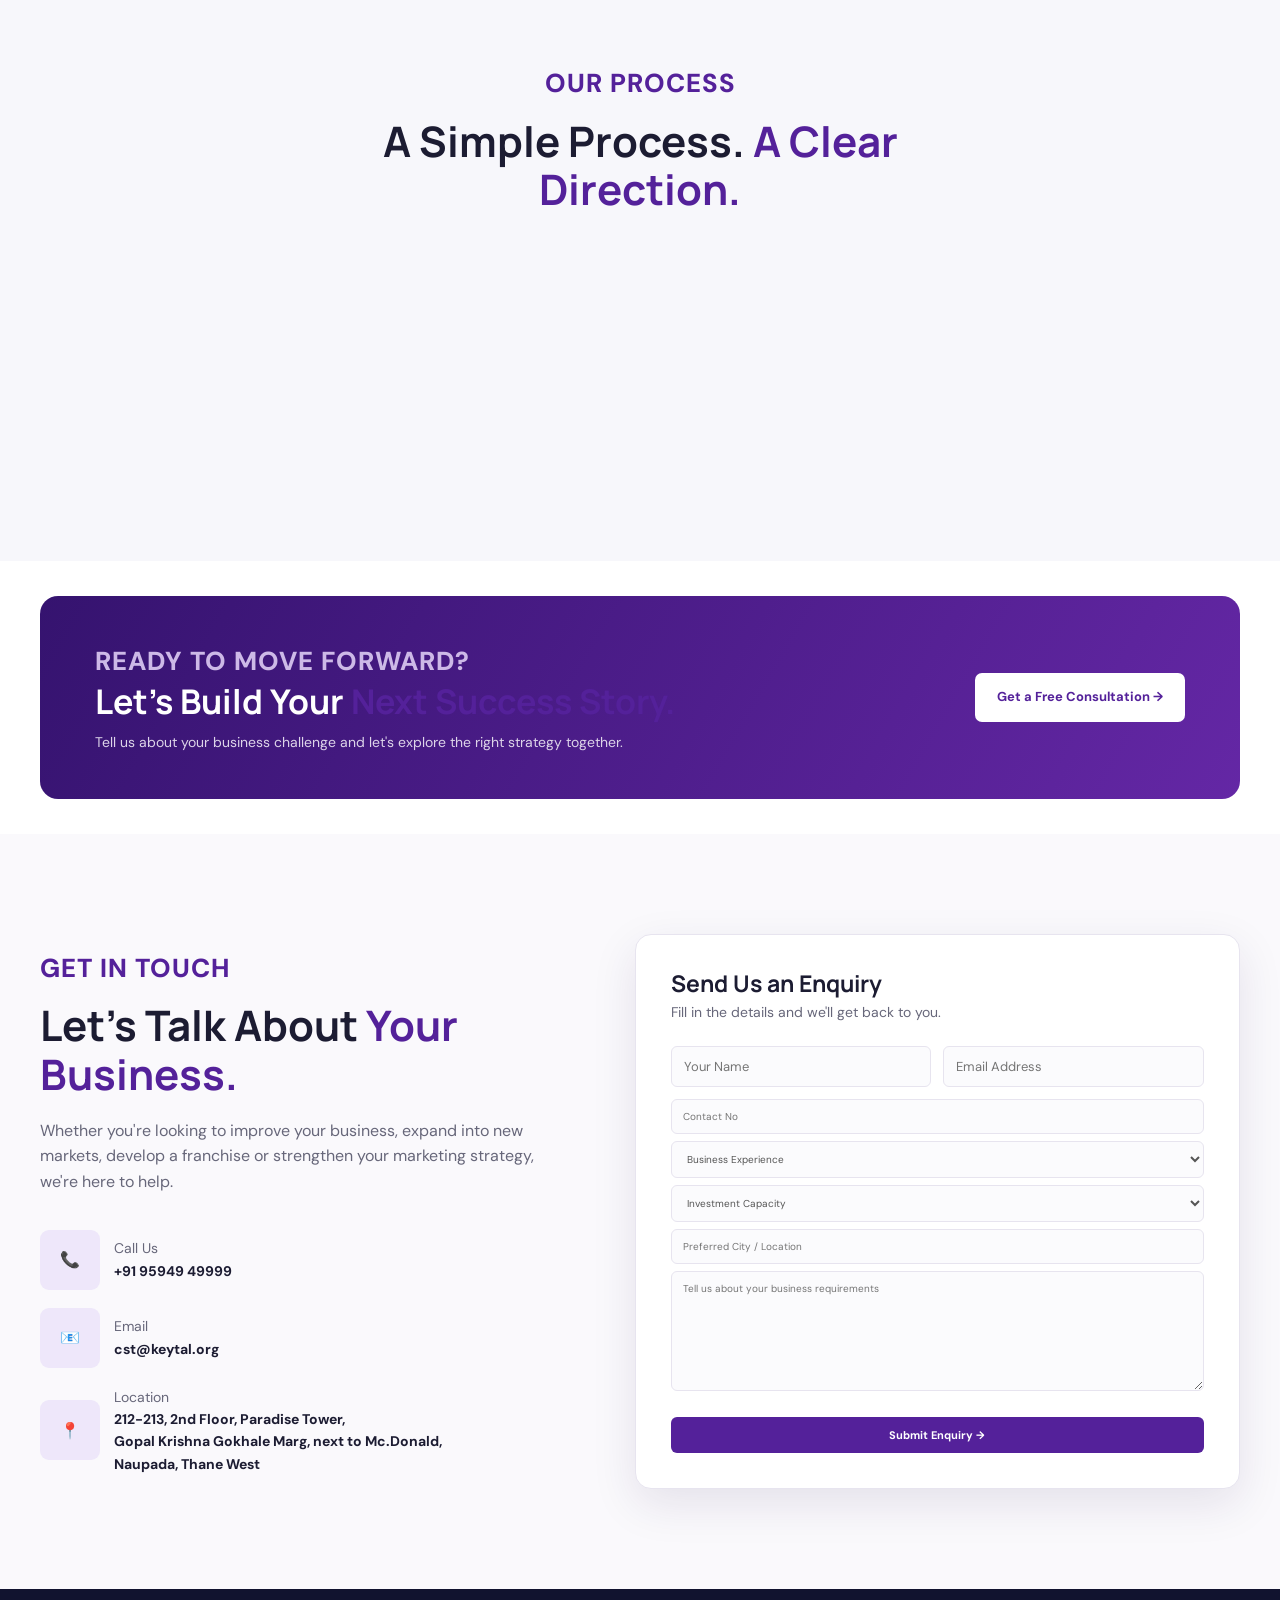
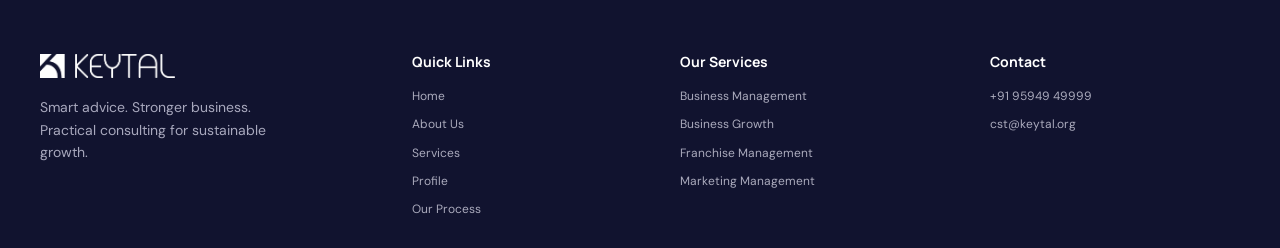
==== commit 1d2fc9ed: "Update index.html" ====
--- a/index.html
+++ b/index.html
@@ -40,12 +40,7 @@
             <a href="#process">Our Process</a>
             <a href="#why-us">Why Keytal</a>
             <a href="#contact">Contact</a>
-
-            <a href="#contact" class="nav-btn">
-                Schedule a Call
-                <span>↗</span>
-            </a>
-
+            <a href="tel:+919594949999" class="nav-btn"> Schedule a Call <span>↗</span> </a>
         </nav>
 
         <button class="menu-btn" id="menuBtn" aria-label="Open menu">
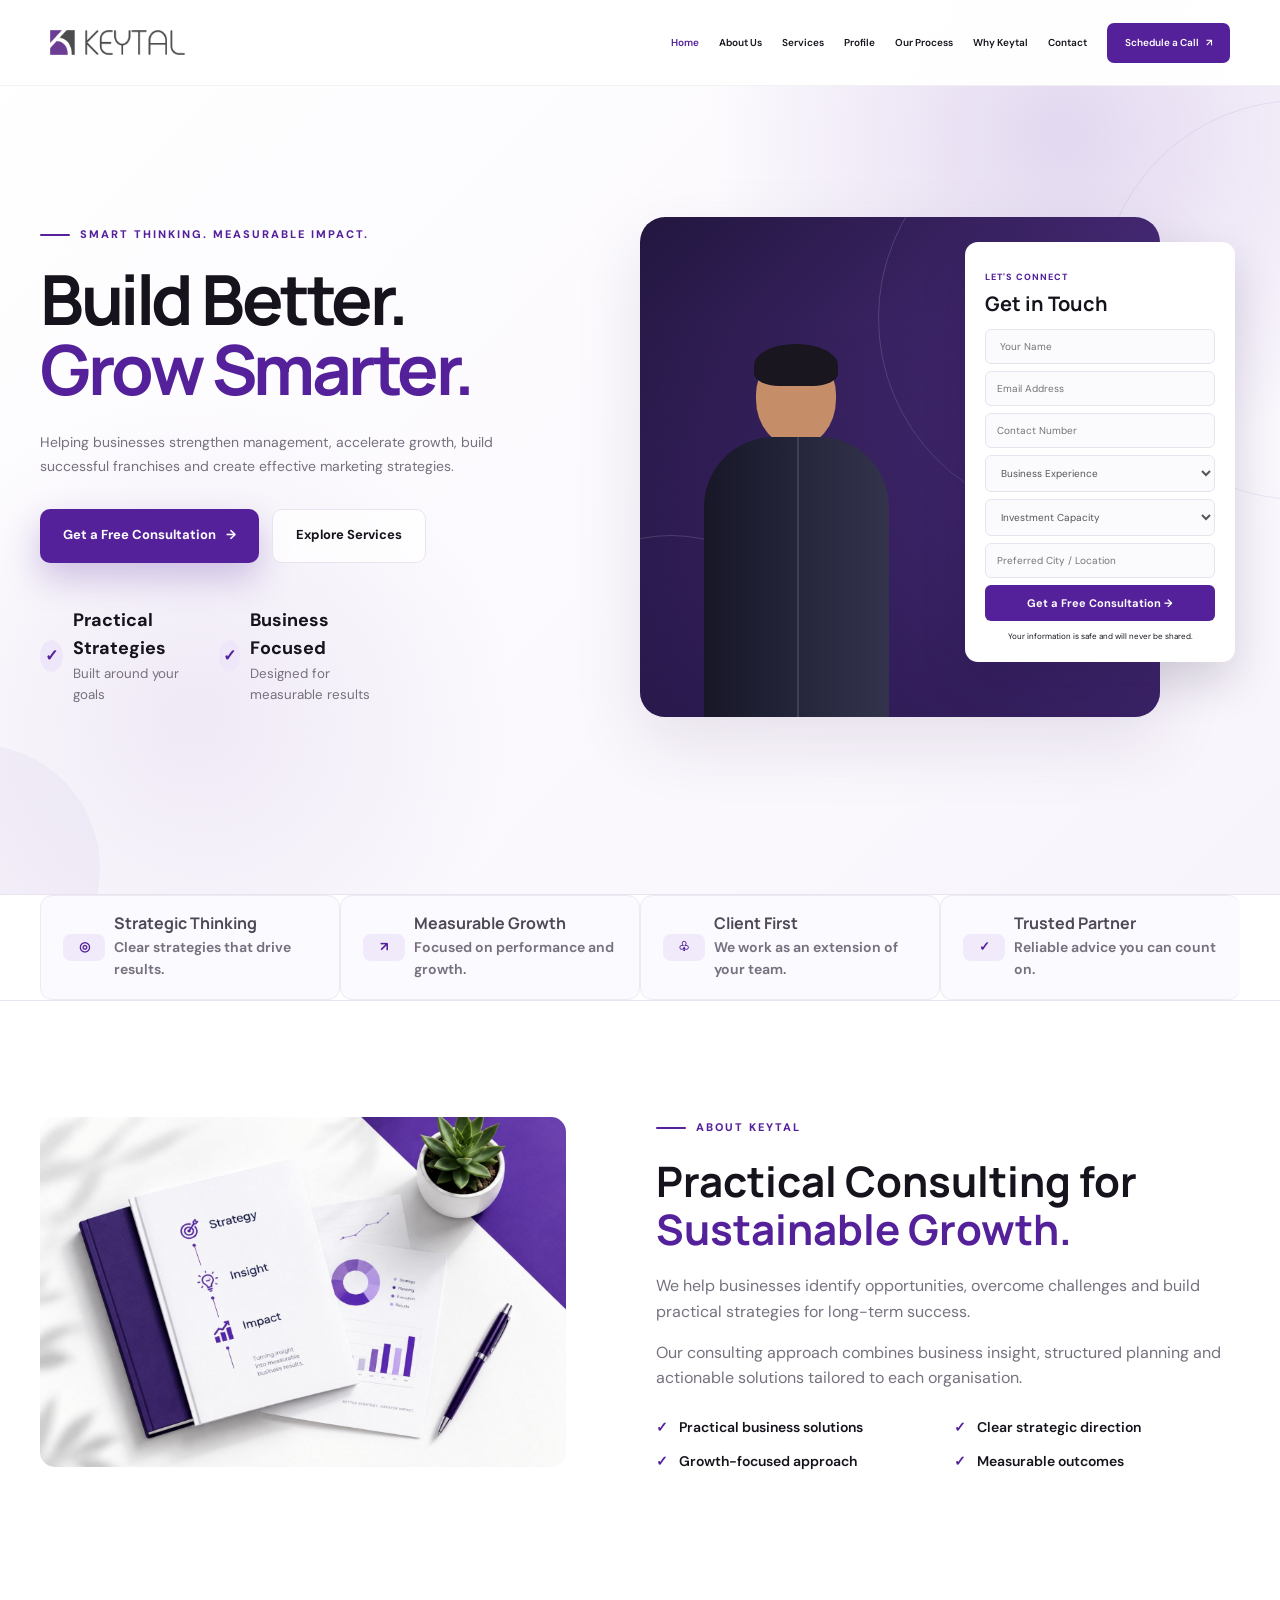
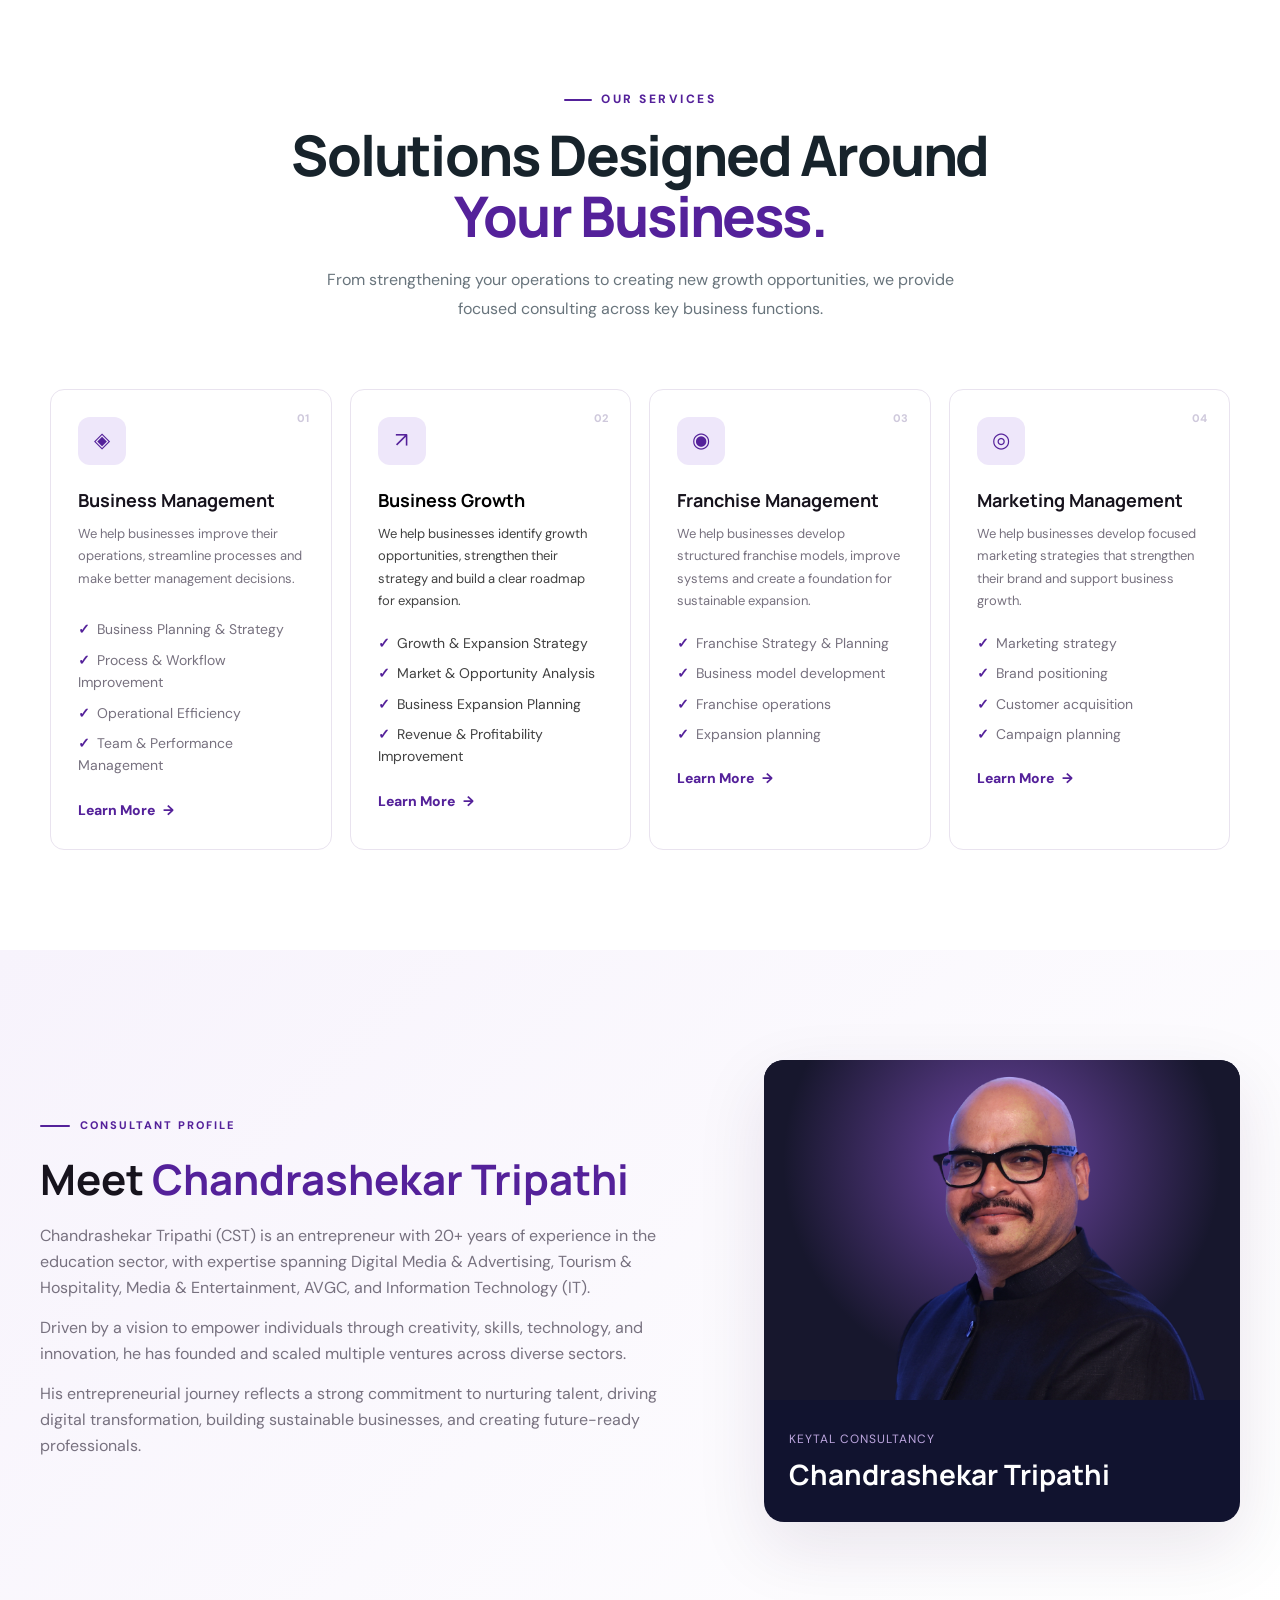
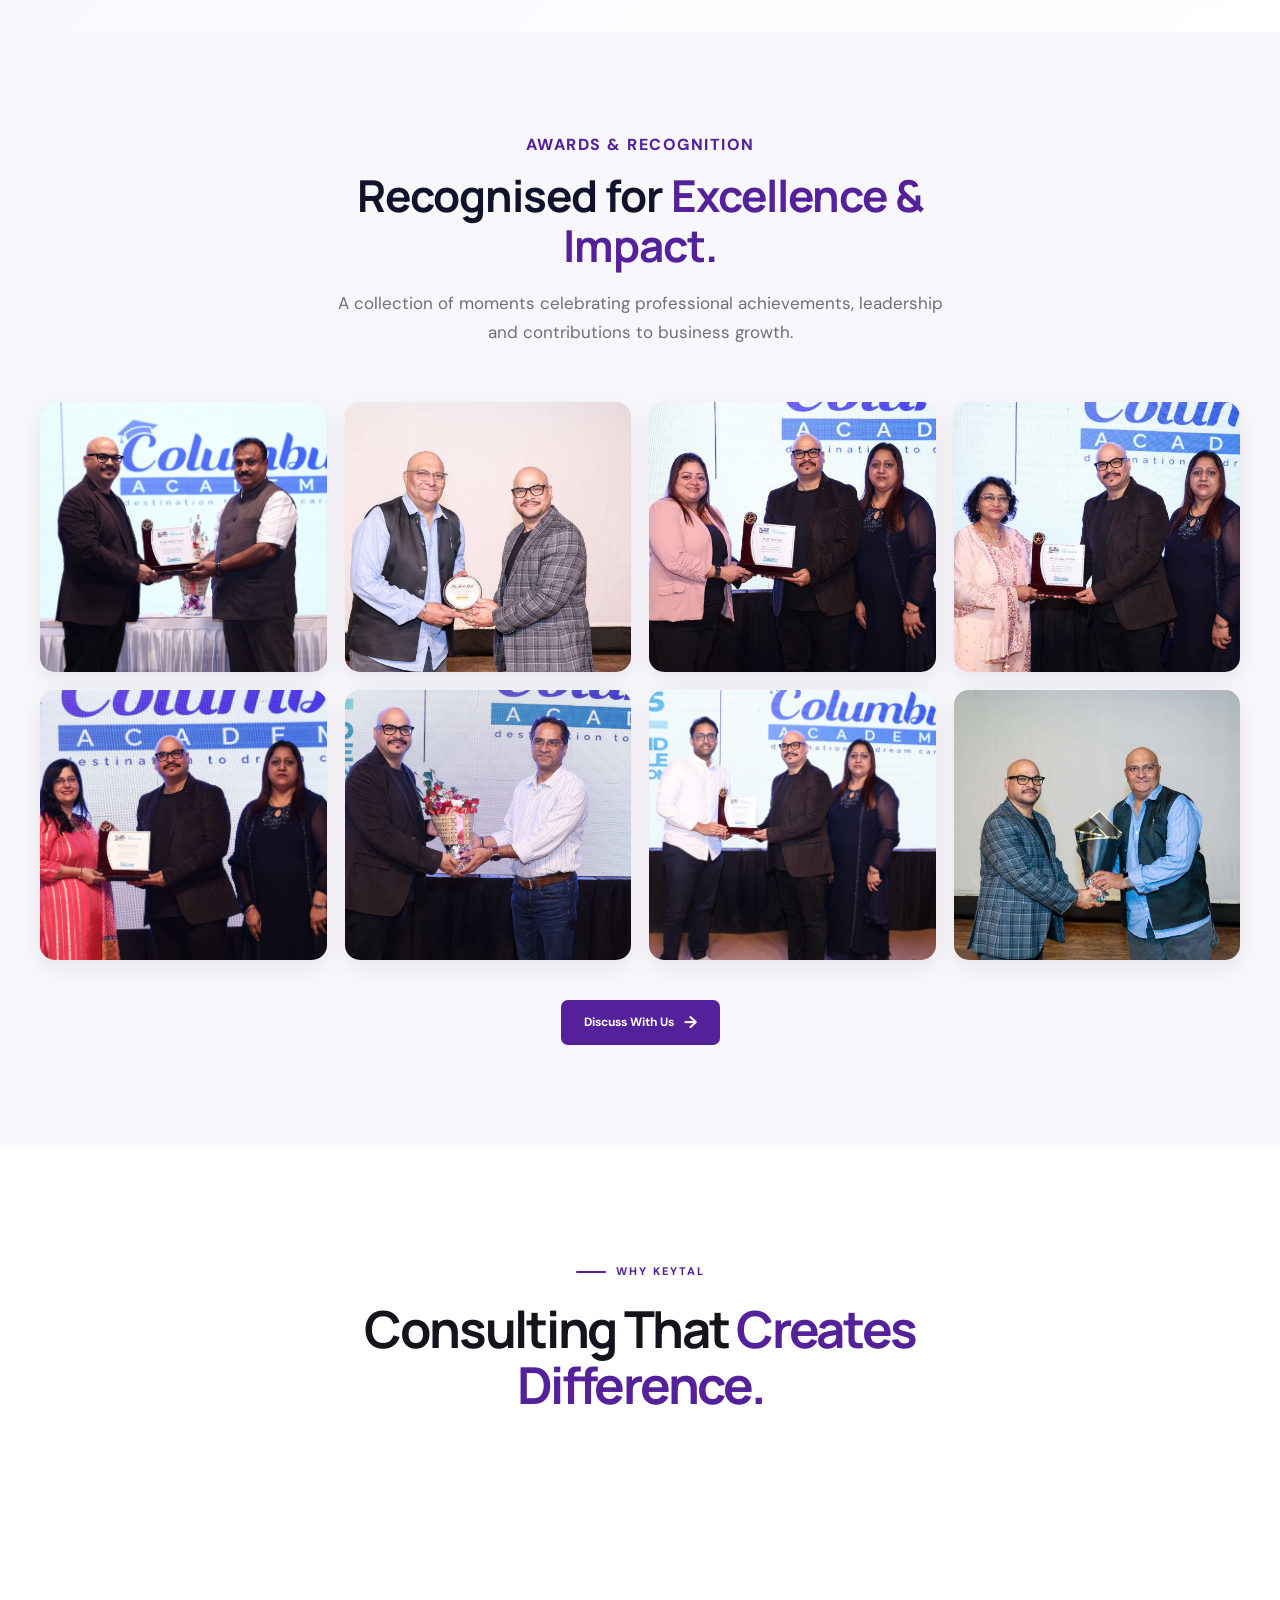
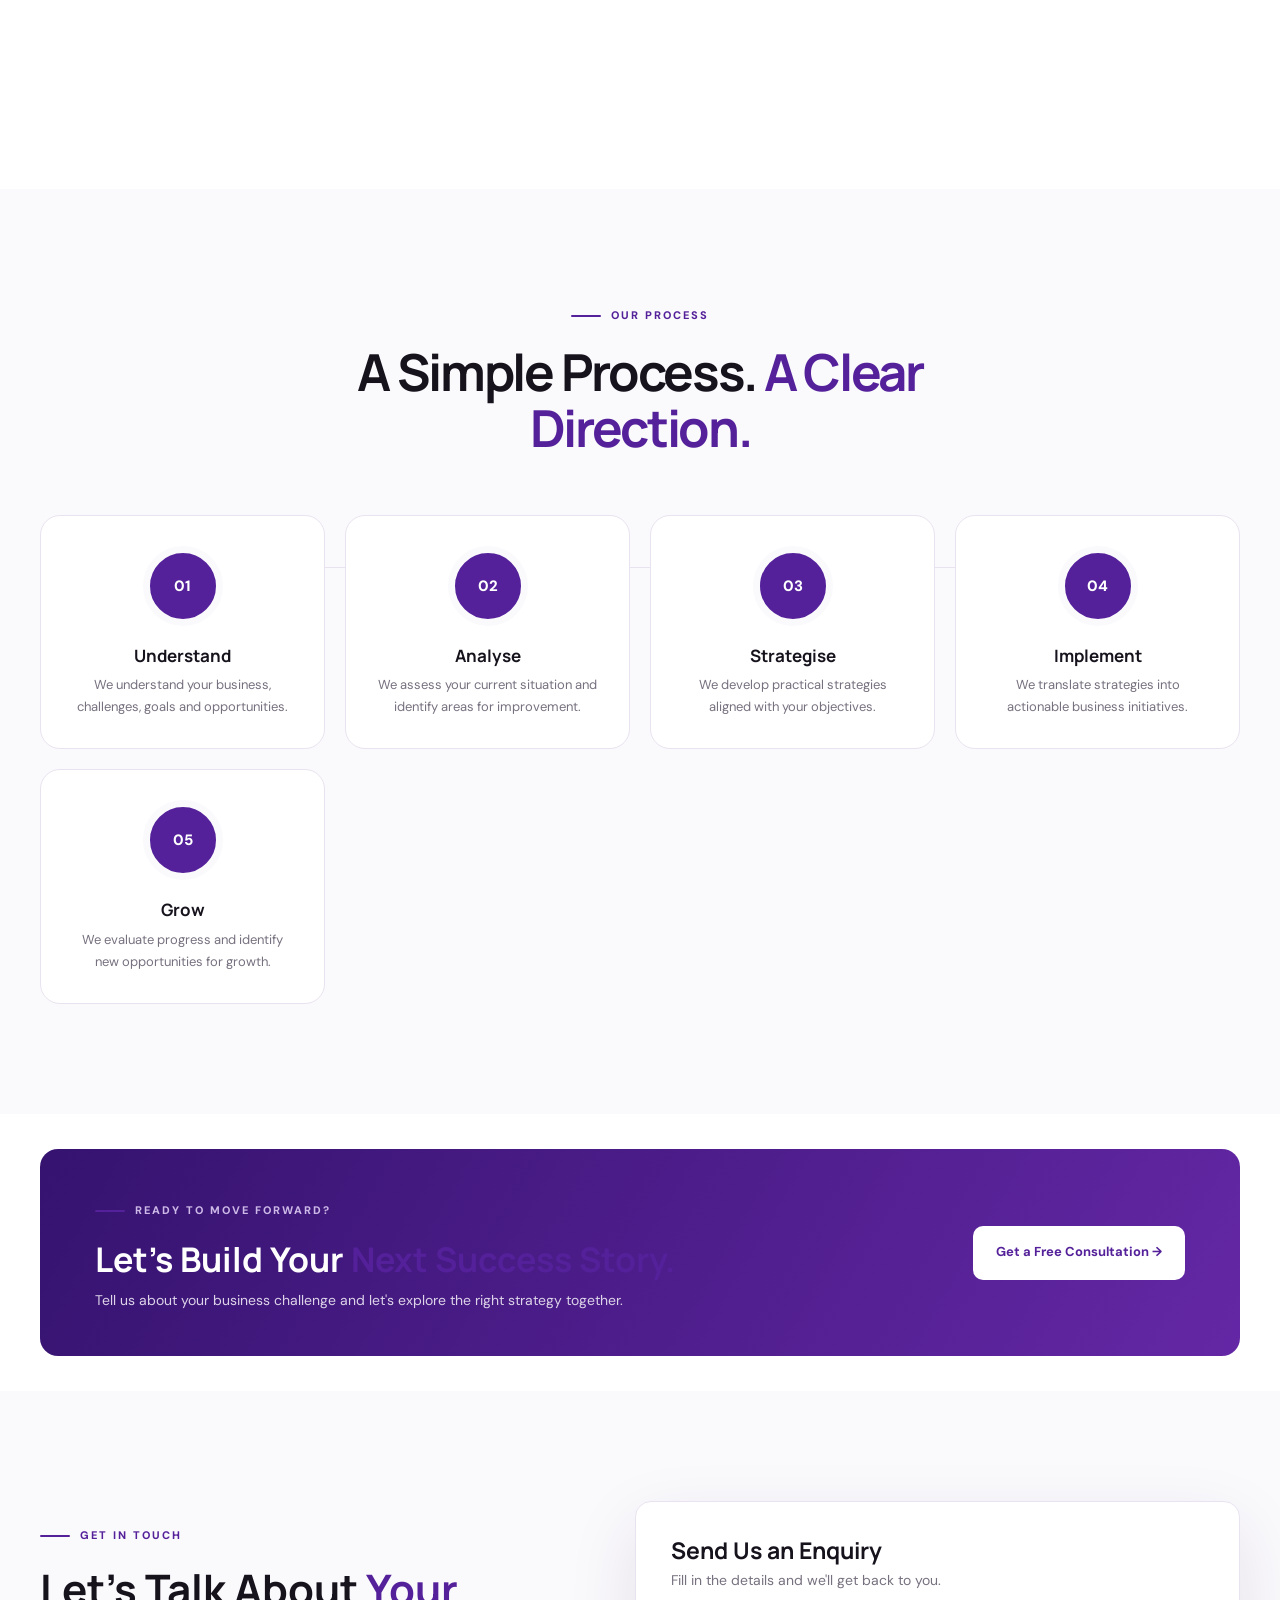
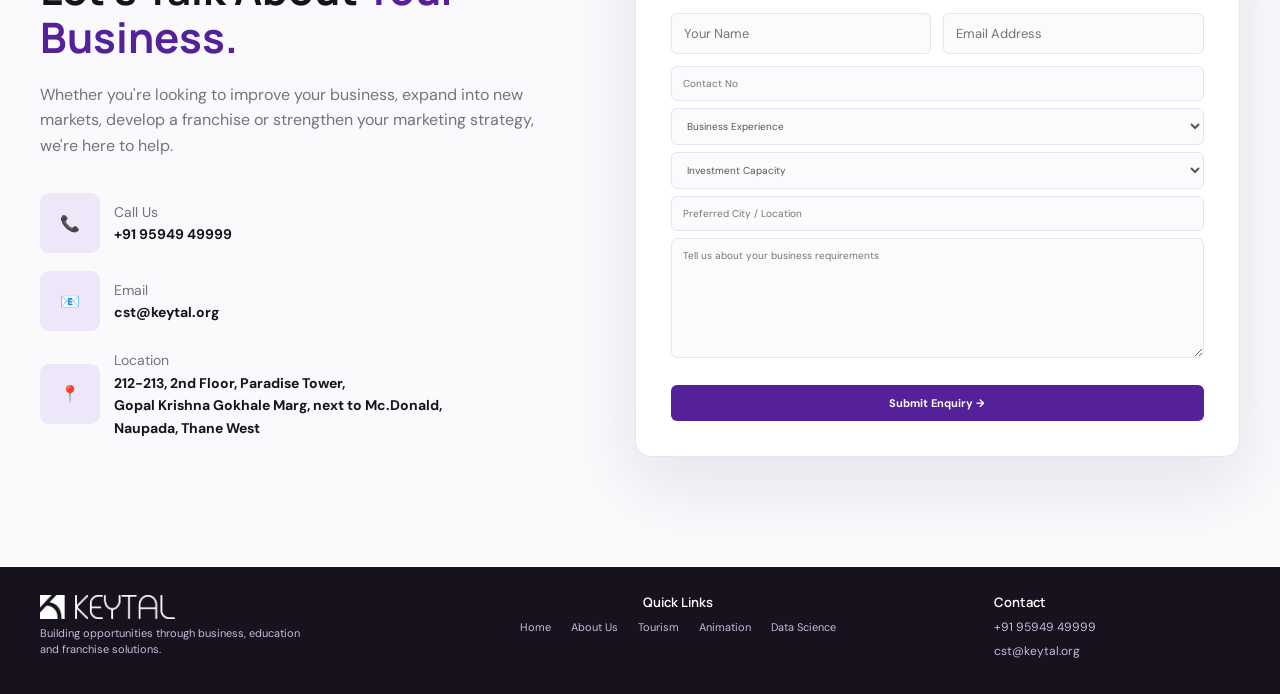
==== commit 71f776f5: "Update index.html" ====
--- a/index.html
+++ b/index.html
@@ -40,7 +40,12 @@
             <a href="#process">Our Process</a>
             <a href="#why-us">Why Keytal</a>
             <a href="#contact">Contact</a>
-            <a href="tel:+919594949999" class="nav-btn"> Schedule a Call <span>↗</span> </a>
+
+            <a href="#contact" class="nav-btn">
+                Schedule a Call
+                <span>↗</span>
+            </a>
+
         </nav>
 
         <button class="menu-btn" id="menuBtn" aria-label="Open menu">
@@ -1223,46 +1228,66 @@
 
 
 <!-- ================= FOOTER ================= -->
-
 <footer class="footer">
 
-    <div class="container footer-grid">
+    <div class="container footer-main">
+
+        <!-- BRAND -->
         <div class="footer-brand">
-            <a href="#home" class="logo">
-    <img src="images/Logo Footer.webp" alt="Keytal Consultancy Logo">
-</a>
-            <p> Smart advice. Stronger business. Practical consulting for sustainable growth. </p> 
-        </div>
-
-
-        <div class="footer-column">
+
+             <a href="index.html" class="logo">
+
+            <img
+                src="images/Logo Footer.webp"
+                alt="Keytal Consultancy">
+
+        </a>
+
+            <p>
+                Building opportunities through business,
+                education and franchise solutions.
+            </p>
+
+        </div>
+
+
+        <!-- QUICK LINKS -->
+        <div class="footer-column quick-links">
+
             <h4>Quick Links</h4>
-            <a href="#home">Home</a>
-            <a href="#about">About Us</a>
-            <a href="#services">Services</a>
-            <a href="#profile">Profile</a>
-            <a href="#process">Our Process</a>
-        </div>
-
-
-        <div class="footer-column">
-            <h4>Our Services</h4>
-            <a href="#services">Business Management</a>
-            <a href="#services">Business Growth</a>
-            <a href="#services">Franchise Management</a>
-            <a href="#services">Marketing Management</a>
-        </div>
-
-
-        <div class="footer-column">
-            <h4>Contact</h4>
-<p>
-    <a href="tel:+919594949999">+91 95949 49999</a>
-</p>
-            <p>cst@keytal.org</p>
-
-        </div>
+
+            <div class="footer-links">
+
+                <a href="#home">Home</a>
+                <a href="#about">About Us</a>
+                <a href="franchise.html">Tourism</a>
+                <a href="animation.html">Animation</a>
+                <a href="datascience.html">Data Science</a>
+
+            </div>
+
+        </div>
+
+
+        <!-- CONTACT -->
+       <div class="footer-column footer-contact">
+
+    <h4>Contact</h4>
+
+    <a href="tel:+919594949999">
+        +91 95949 49999
+    </a>
+
+    <a href="mailto:cst@keytal.org">
+        cst@keytal.org
+    </a>
+
+</div>
+
     </div>
+
+
+
 </footer>
 <script src="script.js"></script>
 
--- a/style.css
+++ b/style.css
@@ -1949,73 +1949,323 @@
    FOOTER
 ========================================= */
 
+
+
 .footer {
-    background: var(--navy);
-    color: white;
-    padding: 65px 0 20px;
-}
-
-
-.footer-grid {
+    background: #35136F;
+    color: #ffffff;
+    padding: 25px 0 12px;
+}
+
+
+/* =========================================
+   MAIN FOOTER
+========================================= */
+
+.footer-main {
     display: grid;
-    grid-template-columns: 1.5fr 1fr 1.2fr 1.2fr;
-    gap: 60px;
-}
-
+    grid-template-columns: 1.3fr 2fr 1fr;
+    align-items: center;
+    gap: 40px;
+}
+
+
+/* =========================================
+   BRAND
+========================================= */
+
+.footer-brand {
+    text-align: left;
+}
+
+.footer-logo {
+    display: inline-block;
+    text-decoration: none;
+}
+
+.footer-logo .logo-text {
+    display: flex;
+    align-items: center;
+    gap: 7px;
+}
+
+.footer-logo .logo-text strong {
+    color: #ffffff;
+    font-size: 21px;
+    font-weight: 800;
+    letter-spacing: 1px;
+}
+
+.footer-logo .logo-text span {
+    color: #c5b6d9;
+    font-size: 10px;
+    letter-spacing: 1.5px;
+}
 
 .footer-brand p {
-    max-width: 260px;
-    color: #a8a8bd;
-    font-size: 14px;
-    margin-top: 18px;
-}
-
-
-.footer-logo .logo-text strong {
-    color: white;
-}
-
-
-.footer-logo .logo-text span {
-    color: #88889d;
-}
-
-
-.footer-column h4 {
-    font-size: 14px;
-    margin-bottom: 17px;
-}
-
-
-.footer-column a,
-.footer-column p {
-    display: block;
-    color: #aaaabc;
+    max-width: 270px;
+    color: #c8b9df;
+    font-size: 11px;
+    line-height: 1.45;
+    margin: 7px 0 0;
+}
+
+
+/* =========================================
+   QUICK LINKS
+========================================= */
+
+.quick-links {
+    text-align: center;
+}
+
+.quick-links h4 {
+    color: #ffffff;
+    font-size: 13px;
+    font-weight: 600;
+    margin: 0 0 9px;
+}
+
+
+/* Horizontal Quick Links */
+
+.footer-links {
+    display: flex;
+    flex-direction: row;
+    align-items: center;
+    justify-content: center;
+    gap: 16px;
+    flex-wrap: nowrap;
+}
+
+.footer-links a {
+    color: #c8b9df;
+    text-decoration: none;
+    font-size: 11px;
+    white-space: nowrap;
+    transition: var(--transition);
+}
+
+.footer-links a:hover {
+    color: #ffffff;
+}
+
+
+/* =========================================
+   CONTACT
+========================================= */
+
+.footer-contact {
+    text-align: right;
+}
+
+.footer-contact h4 {
+    color: #ffffff;
+    font-size: 13px;
+    font-weight: 600;
+    margin: 0 0 8px;
+}
+
+.footer-contact a {
+    color: #c8b9df;
+    text-decoration: none;
     font-size: 12px;
-    margin-bottom: 9px;
+    white-space: nowrap;
     transition: var(--transition);
 }
 
-
-.footer-column a:hover {
-    color: white;
-}
-
+.footer-contact a:hover {
+    color: #ffffff;
+}
+
+
+/* =========================================
+   FOOTER BOTTOM
+========================================= */
 
 .footer-bottom {
-    border-top: 1px solid rgba(255,255,255,0.1);
-    margin-top: 50px;
-    padding-top: 18px;
+    border-top: 1px solid rgba(255, 255, 255, 0.12);
+
+    margin-top: 20px;
+    padding-top: 9px;
+
     display: flex;
+    align-items: center;
     justify-content: space-between;
-    color: #77778f;
-    font-size: 12px;
-}
-
+
+    color: #a99abb;
+    font-size: 10px;
+}
 
 .footer-bottom div {
     display: flex;
-    gap: 20px;
+    align-items: center;
+    gap: 18px;
+}
+
+
+/* =========================================
+   TABLET
+========================================= */
+
+@media (max-width: 1000px) {
+
+    .footer-main {
+        grid-template-columns: 1.1fr 1.8fr 0.9fr;
+        gap: 25px;
+    }
+
+    .footer-links {
+        gap: 11px;
+    }
+
+    .footer-links a {
+        font-size: 10px;
+    }
+
+}
+
+
+/* =========================================
+   TABLET / SMALL LAPTOP
+========================================= */
+
+@media (max-width: 800px) {
+
+    .footer-main {
+        grid-template-columns: 1fr;
+        gap: 20px;
+    }
+
+    .footer-brand {
+        text-align: center;
+    }
+
+    .footer-brand p {
+        margin-left: auto;
+        margin-right: auto;
+    }
+
+    .quick-links {
+        text-align: center;
+    }
+
+    .footer-links {
+        justify-content: center;
+        flex-wrap: wrap;
+    }
+
+    .footer-contact {
+        text-align: center;
+    }
+
+}
+
+
+/* =========================================
+   MOBILE
+========================================= */
+
+@media (max-width: 600px) {
+
+    .footer {
+        padding: 22px 0 10px;
+    }
+
+    .footer-main {
+        gap: 18px;
+    }
+
+    .footer-logo .logo-text strong {
+        font-size: 19px;
+    }
+
+    .footer-logo .logo-text span {
+        font-size: 9px;
+    }
+
+    .footer-brand p {
+        font-size: 11px;
+        margin-top: 6px;
+    }
+
+    .quick-links h4,
+    .footer-contact h4 {
+        font-size: 12px;
+        margin-bottom: 7px;
+    }
+
+    .footer-links {
+        gap: 8px 14px;
+        flex-wrap: wrap;
+    }
+
+    .footer-links a,
+    .footer-contact a {
+        font-size: 11px;
+    }
+
+    .footer-bottom {
+        margin-top: 17px;
+        padding-top: 8px;
+
+        flex-direction: column;
+        gap: 7px;
+
+        text-align: center;
+    }
+
+    .footer-bottom div {
+        justify-content: center;
+        flex-wrap: wrap;
+        gap: 10px;
+    }
+
+}
+
+
+/* =========================================
+   VERY SMALL MOBILE
+========================================= */
+
+@media (max-width: 400px) {
+
+    .footer-links {
+        gap: 7px 12px;
+    }
+
+    .footer-links a {
+        font-size: 10px;
+    }
+
+    .footer-bottom {
+        font-size: 9px;
+    }
+
+}
+.footer-main {
+    display: grid;
+    grid-template-columns: 1.3fr 2.2fr 1fr;
+    align-items: start;
+    gap: 25px;
+}
+
+.quick-links {
+    text-align: center;
+}
+
+.footer-contact {
+    text-align: left;
+    padding-left: 10px;
+}
+
+.footer-contact h4 {
+    margin: 0 0 8px;
+}
+
+.footer-contact a {
+    display: block;
+    margin-bottom: 5px;
 }
 
 
@@ -3146,3 +3396,3146 @@
     border-radius: 50%;
     background: #6331b8;
 }
+
+
+/* Franchise CSS  */
+
+/* =========================================================
+   ROOT
+========================================================= */
+
+:root{
+    --primary:#54219a;
+    --primary-dark:#37116b;
+    --primary-light:#f1e9fb;
+    --purple-soft:#faf7ff;
+
+    --dark:#17131d;
+    --text:#3d3745;
+    --muted:#77717f;
+
+    --white:#ffffff;
+    --light:#faf9fc;
+
+    --border:#e9e3ef;
+
+    --shadow:0 25px 70px rgba(45,20,70,.10);
+    --shadow-lg:0 35px 100px rgba(45,20,70,.18);
+
+    --radius:22px;
+
+    --container:1180px;
+}
+
+
+/* =========================================================
+   RESET
+========================================================= */
+
+*{
+    margin:0;
+    padding:0;
+    box-sizing:border-box;
+}
+
+html{
+    scroll-behavior:smooth;
+}
+
+body{
+    font-family:"DM Sans",sans-serif;
+    color:var(--dark);
+    background:#fff;
+    overflow-x:hidden;
+}
+
+body.menu-open{
+    overflow:hidden;
+}
+
+img{
+    width:100%;
+    max-width:100%;
+    display:block;
+}
+
+a{
+    text-decoration:none;
+    color:inherit;
+}
+
+button,
+input,
+textarea,
+select{
+    font-family:inherit;
+}
+
+button{
+    cursor:pointer;
+}
+
+.container{
+    /* width:min(var(--container),calc(100% - 40px)); */
+    margin:auto;
+}
+
+::selection{
+    background:var(--primary);
+    color:#fff;
+}
+
+
+/* =========================================================
+   HEADER
+========================================================= */
+
+
+/* =========================================================
+   HERO
+========================================================= */
+
+.hero{
+    min-height:850px;
+
+    padding-top:120px;
+    padding-bottom:90px;
+
+    position:relative;
+
+    display:flex;
+    align-items:center;
+
+    overflow:hidden;
+
+    background:
+        radial-gradient(
+            circle at 83% 15%,
+            rgba(115,67,180,.18),
+            transparent 27%
+        ),
+        radial-gradient(
+            circle at 15% 80%,
+            rgba(84,33,154,.08),
+            transparent 25%
+        ),
+        linear-gradient(
+            135deg,
+            #ffffff 0%,
+            #f8f4fc 100%
+        );
+}
+
+.hero-grid{
+    display:grid;
+
+    grid-template-columns:1.02fr .98fr;
+
+    align-items:center;
+
+    gap:65px;
+
+    position:relative;
+    z-index:3;
+}
+
+
+/* HERO DECORATION */
+
+.hero-decoration{
+    position:absolute;
+
+    border:1px solid rgba(84,33,154,.10);
+
+    border-radius:50%;
+
+    pointer-events:none;
+}
+
+.hero-decoration.one{
+    width:620px;
+    height:620px;
+
+    right:-310px;
+    top:90px;
+}
+
+.hero-decoration.two{
+    width:400px;
+    height:400px;
+
+    left:-280px;
+    bottom:-200px;
+}
+
+.hero-decoration.three{
+    width:14px;
+    height:14px;
+
+    border:0;
+
+    background:var(--primary);
+
+    left:12%;
+    top:25%;
+
+    box-shadow:
+        0 0 0 8px rgba(84,33,154,.08),
+        0 0 0 18px rgba(84,33,154,.04);
+
+    animation:pulseDot 3s infinite;
+}
+
+
+/* HERO CONTENT */
+
+.hero-content{
+    animation:heroContent .9s ease both;
+}
+
+.eyebrow{
+    display:inline-flex;
+
+    align-items:center;
+
+    gap:10px;
+
+    color:var(--primary);
+
+    font-size:11px;
+
+    font-weight:800;
+
+    letter-spacing:2px;
+
+    text-transform:uppercase;
+
+    margin-bottom:20px;
+}
+
+.eyebrow::before{
+    content:"";
+
+    width:30px;
+    height:2px;
+
+    background:var(--primary);
+
+    border-radius:5px;
+}
+
+.hero h1{
+    font-family:"Manrope",sans-serif;
+
+    font-size:clamp(46px,5.4vw,74px);
+
+    line-height:1.02;
+
+    letter-spacing:-3.5px;
+
+    max-width:700px;
+
+    margin-bottom:26px;
+}
+
+.hero h1 span{
+    color:var(--primary);
+
+    display:block;
+}
+
+.hero-description{
+    max-width:620px;
+
+    font-size:17px;
+
+    color:var(--muted);
+
+    line-height:1.8;
+
+    margin-bottom:32px;
+}
+
+.hero-buttons{
+    display:flex;
+
+    gap:13px;
+
+    flex-wrap:wrap;
+
+    margin-bottom:43px;
+}
+
+.btn{
+    min-height:54px;
+
+    padding:0 23px;
+
+    display:inline-flex;
+
+    align-items:center;
+    justify-content:center;
+
+    gap:10px;
+
+    border-radius:10px;
+
+    font-size:13px;
+
+    font-weight:700;
+
+    transition:.3s ease;
+}
+
+.btn-primary{
+    color:#fff;
+
+    background:var(--primary);
+
+    box-shadow:
+        0 15px 35px rgba(84,33,154,.25);
+}
+
+.btn-primary:hover{
+    background:var(--primary-dark);
+
+    transform:translateY(-3px);
+
+    box-shadow:
+        0 20px 40px rgba(84,33,154,.32);
+}
+
+.btn-outline{
+    color:var(--dark);
+
+    background:rgba(255,255,255,.75);
+
+    border:1px solid var(--border);
+}
+
+.btn-outline:hover{
+    color:var(--primary);
+
+    border-color:var(--primary);
+
+    transform:translateY(-3px);
+}
+
+
+/* HERO POINTS */
+
+.hero-points{
+    display:grid;
+
+    grid-template-columns:repeat(3,1fr);
+
+    gap:20px;
+
+    max-width:650px;
+}
+
+.hero-point{
+    padding-left:15px;
+
+    border-left:2px solid var(--primary);
+}
+
+.hero-point strong{
+    display:block;
+
+    font-size:13px;
+
+    margin-bottom:5px;
+}
+
+.hero-point span{
+    display:block;
+
+    font-size:11px;
+
+    color:var(--muted);
+
+    line-height:1.55;
+}
+
+
+/* =========================================================
+   HERO VISUAL
+========================================================= */
+
+.hero-visual{
+    position:relative;
+
+    animation:heroImage 1s ease .2s both;
+}
+
+.hero-main-image{
+    height:570px;
+
+    border-radius:32px;
+
+    overflow:hidden;
+
+    position:relative;
+
+    box-shadow:
+        0 40px 90px rgba(42,20,70,.22);
+}
+
+.hero-main-image img{
+    width:100%;
+    height:100%;
+
+    object-fit:cover;
+
+    transition:transform 1.2s ease;
+}
+
+.hero-main-image:hover img{
+    transform:scale(1.07);
+}
+
+.hero-main-image::before{
+    content:"";
+
+    position:absolute;
+
+    inset:0;
+
+    z-index:1;
+/* 
+    background:
+        linear-gradient(
+            180deg,
+            rgba(20,10,35,.03) 20%,
+            rgba(20,10,35,.82) 100%
+        ); */
+}
+
+
+/* IMAGE BADGE */
+
+.image-badge{
+    position:absolute;
+
+    top:25px;
+    right:25px;
+
+    z-index:4;
+
+    padding:11px 15px;
+
+    display:flex;
+    align-items:center;
+    gap:8px;
+
+    color:#fff;
+
+    font-size:11px;
+    font-weight:700;
+
+    background:rgba(255,255,255,.13);
+
+    border:1px solid rgba(255,255,255,.25);
+
+    backdrop-filter:blur(12px);
+    -webkit-backdrop-filter:blur(12px);
+
+    border-radius:50px;
+}
+
+.image-badge-dot{
+    width:7px;
+    height:7px;
+
+    border-radius:50%;
+
+    background:#fff;
+
+    box-shadow:0 0 0 5px rgba(255,255,255,.12);
+}
+
+
+/* FLOATING CARD */
+
+.floating-card{
+    position:absolute;
+
+    left:-42px;
+    bottom:55px;
+
+    width:235px;
+
+    padding:17px;
+
+    display:flex;
+
+    align-items:center;
+
+    gap:13px;
+
+    background:rgba(255,255,255,.94);
+
+    border:1px solid rgba(255,255,255,.8);
+
+    border-radius:17px;
+
+    box-shadow:
+        0 25px 55px rgba(35,20,50,.18);
+
+    backdrop-filter:blur(15px);
+
+    animation:floatCard 4s ease-in-out infinite;
+}
+
+.floating-icon{
+    width:47px;
+    height:47px;
+
+    display:flex;
+
+    align-items:center;
+    justify-content:center;
+
+    flex-shrink:0;
+
+    background:var(--primary-light);
+
+    border-radius:13px;
+
+    color:var(--primary);
+
+    font-size:21px;
+}
+
+.floating-card strong{
+    display:block;
+
+    font-size:13px;
+
+    margin-bottom:3px;
+}
+
+.floating-card span{
+    font-size:11px;
+
+    color:var(--muted);
+}
+
+
+
+
+/* =========================================================
+   TRUST STRIP
+========================================================= */
+
+.trust-strip{
+    position:relative;
+    z-index:5;
+    margin-top:-35px;
+}
+
+/* =========================================
+CAREER TRUST BAR
+========================================= */
+
+.trust-inner {
+position: relative;
+width: 100%;
+max-width: 1180px;
+margin: 0 auto;
+padding: 12px 16px;
+display: flex;
+align-items: center;
+justify-content: space-between;
+gap: 30px;
+background: rgba(255, 255, 255, 0.96);
+border: 1px solid #ebe7f0;
+border-radius: 18px;
+box-shadow:
+    0 15px 40px rgba(35, 20, 55, 0.07);
+
+box-sizing: border-box;
+}
+
+/* =========================================
+LEFT CONTENT
+========================================= */
+
+.trust-content {
+display: flex;
+align-items: center;
+gap: 10px;
+padding-left: 12px;
+position: relative;
+white-space: nowrap;
+}
+
+/* Purple vertical accent */
+
+.trust-content::before {
+content: "";
+position: absolute;
+left: 0;
+top: 50%;
+width: 3px;
+height: 50px;
+background: #54219A;
+border-radius: 10px;
+transform: translateY(-50%);
+}
+
+/* Small label */
+
+.trust-label {
+color: #8a8390;
+font-size: 14px;
+font-weight: 700;
+letter-spacing: 1.4px;
+text-transform: uppercase;
+}
+
+/* Main heading */
+
+.trust-heading {
+color: #302b35;
+font-size: 15px;
+font-weight: 700;
+letter-spacing: -0.1px;
+}
+
+/* =========================================
+INDUSTRY ITEMS
+========================================= */
+
+.trust-items {
+display: flex;
+align-items: center;
+gap: 40px;
+margin-left: auto;
+}
+
+/* =========================================
+INDUSTRY ITEM
+========================================= */
+
+.trust-item {
+min-width: 125px;
+height: 50px;
+/* padding: 0 15px; */
+display: flex;
+align-items: center;
+justify-content: center;
+gap: 9px;
+box-sizing: border-box;
+border: 1px solid #eeeaf3;
+border-radius: 12px;
+background: #fbfaff;
+color: #4f4856;
+font-size: 12px;
+font-weight: 650;
+transition:
+    transform 0.3s ease,
+    border-color 0.3s ease,
+    background 0.3s ease,
+    box-shadow 0.3s ease,
+    color 0.3s ease;
+}
+
+/* =========================================
+ICON
+========================================= */
+
+.trust-icon {
+width: 27px;
+height: 27px;
+display: flex;
+align-items: center;
+justify-content: center;
+flex-shrink: 0;
+border-radius: 8px;
+background: #f0eafa;
+color: #54219A;
+font-size: 13px;
+font-weight: 700;
+transition:
+    background 0.3s ease,
+    color 0.3s ease,
+    transform 0.3s ease;
+}
+
+/* =========================================
+HOVER
+========================================= */
+
+.trust-item:hover {
+transform: translateY(-2px);
+background: #ffffff;
+border-color: rgba(84, 33, 154, 0.25);
+color: #54219A;
+box-shadow:
+    0 8px 22px rgba(84, 33, 154, 0.09);
+}
+
+.trust-item:hover .trust-icon {
+background: #54219A;
+color: #ffffff;
+transform: scale(1.08);
+}
+
+/* =========================================
+TABLET
+========================================= */
+
+@media (max-width: 900px) {
+
+.trust-inner {
+    padding: 12px;
+
+    gap: 15px;
+}
+
+.trust-content {
+    gap: 7px;
+}
+
+.trust-label {
+    display: none;
+}
+
+.trust-heading {
+    font-size: 12px;
+}
+
+.trust-items {
+    gap: 6px;
+}
+
+.trust-item {
+    min-width: 105px;
+
+    height: 46px;
+
+    padding: 0 10px;
+
+    font-size: 11px;
+}
+
+.trust-icon {
+    width: 24px;
+    height: 24px;
+
+    font-size: 12px;
+}
+
+
+}
+
+/* =========================================
+MOBILE
+========================================= */
+
+@media (max-width: 600px) {
+
+.trust-inner {
+    display: block;
+
+    padding: 16px;
+
+    border-radius: 16px;
+}
+
+
+.trust-content {
+    justify-content: center;
+
+    margin-bottom: 13px;
+
+    padding-left: 0;
+}
+
+
+.trust-content::before {
+    display: none;
+}
+
+
+.trust-heading {
+    font-size: 12px;
+
+    letter-spacing: 0;
+}
+
+
+.trust-items {
+    display: grid;
+
+    grid-template-columns: repeat(2, 1fr);
+
+    gap: 8px;
+
+    width: 100%;
+}
+
+
+.trust-item {
+    width: 100%;
+    min-width: 0;
+
+    height: 48px;
+
+    padding: 0 8px;
+
+    border-radius: 11px;
+
+    font-size: 11px;
+}
+
+
+.trust-icon {
+    width: 25px;
+    height: 25px;
+
+    border-radius: 7px;
+}
+
+
+}
+
+/* =========================================
+SMALL MOBILE
+========================================= */
+
+@media (max-width: 380px) {
+
+.trust-inner {
+    padding: 13px;
+}
+
+.trust-heading {
+    font-size: 11px;
+}
+
+.trust-item {
+    font-size: 10px;
+}
+
+
+}
+
+
+
+@media (max-width: 991px) {
+
+    .trust-inner {
+        flex-direction: column;
+
+        align-items: flex-start;
+
+        gap: 18px;
+
+        padding: 20px 22px;
+    }
+
+    .trust-items {
+        width: 100%;
+
+        justify-content: flex-start;
+
+        flex-wrap: wrap;
+
+        gap: 9px;
+    }
+
+}
+
+
+/* =========================================
+   MOBILE
+========================================= */
+
+@media (max-width: 600px) {
+
+    .trust-inner {
+        padding: 20px;
+
+        border-radius: 16px;
+
+        gap: 17px;
+    }
+
+    .trust-label {
+        font-size: 10px;
+
+        letter-spacing: 1.1px;
+    }
+
+    .trust-items {
+        display: grid;
+
+        grid-template-columns: repeat(2, 1fr);
+
+        gap: 9px;
+
+        width: 100%;
+    }
+
+    .trust-item {
+        justify-content: flex-start;
+
+        width: 100%;
+
+        padding: 7px 9px;
+
+        font-size: 11px;
+    }
+
+    .trust-item span {
+        width: 24px;
+        height: 24px;
+
+        font-size: 12px;
+    }
+
+}
+
+
+/* =========================================
+   SMALL MOBILE
+========================================= */
+
+@media (max-width: 380px) {
+
+    .trust-inner {
+        padding: 18px 16px;
+    }
+
+    .trust-items {
+        gap: 7px;
+    }
+
+    .trust-item {
+        padding: 7px;
+
+        gap: 6px;
+
+        font-size: 10px;
+    }
+
+    .trust-item span {
+        width: 22px;
+        height: 22px;
+
+        font-size: 11px;
+    }
+
+}
+
+/* =========================================================
+   SECTION
+========================================================= */
+
+.section{
+    padding:110px 0;
+}
+
+.section.gray{
+    background:#f8f6fb;
+}
+
+.section-heading{
+    max-width:760px;
+
+    text-align:center;
+
+    margin:0 auto 58px;
+}
+
+.section-heading .eyebrow{
+    justify-content:center;
+}
+
+.section-heading h2{
+    font-family:"Manrope",sans-serif;
+
+    font-size:clamp(35px,4vw,51px);
+
+    line-height:1.1;
+
+    letter-spacing:-2.3px;
+
+    margin-bottom:17px;
+}
+
+.section-heading h2 span{
+    color:var(--primary);
+}
+
+.section-heading p{
+    color:var(--muted);
+
+    font-size:15px;
+
+    line-height:1.8;
+}
+
+
+/* =========================================================
+   INDUSTRY
+========================================================= */
+
+.industry-grid{
+    display:grid;
+
+    grid-template-columns:repeat(4,1fr);
+
+    gap:17px;
+}
+
+.industry-card{
+    min-height:390px;
+
+    border-radius:22px;
+
+    overflow:hidden;
+
+    position:relative;
+
+    color:#fff;
+
+    cursor:pointer;
+
+    box-shadow:0 15px 40px rgba(30,15,45,.08);
+
+    transition:.4s ease;
+}
+
+.industry-card:hover{
+    transform:translateY(-8px);
+
+    box-shadow:0 25px 60px rgba(30,15,45,.16);
+}
+
+.industry-card img{
+    width:100%;
+    height:100%;
+
+    object-fit:cover;
+
+    transition:transform .8s ease;
+}
+
+.industry-card:hover img{
+    transform:scale(1.1);
+}
+
+.industry-card::before{
+    content:"";
+
+    position:absolute;
+
+    inset:0;
+
+    z-index:1;
+
+    background:
+        linear-gradient(
+            180deg,
+            rgba(20,10,30,.03) 25%,
+            rgba(20,10,30,.88) 100%
+        );
+}
+
+.industry-content{
+    position:absolute;
+
+    left:25px;
+    right:25px;
+    bottom:26px;
+
+    z-index:2;
+}
+
+.industry-number{
+    display:block;
+
+    font-size:10px;
+
+    color:#dacbec;
+
+    font-weight:800;
+
+    letter-spacing:1px;
+
+    margin-bottom:10px;
+}
+
+.industry-content h3{
+    font-family:"Manrope",sans-serif;
+
+    font-size:21px;
+
+    margin-bottom:7px;
+}
+
+.industry-content p{
+    font-size:12px;
+
+    color:rgba(255,255,255,.75);
+
+    line-height:1.6;
+}
+
+
+/* =========================================================
+   MARQUEE
+========================================================= */
+
+.marquee{
+    padding:23px 0;
+
+    overflow:hidden;
+
+    background:var(--primary);
+
+    color:#fff;
+
+    white-space:nowrap;
+}
+
+.marquee-track{
+    display:flex;
+
+    width:max-content;
+
+    animation:marquee 28s linear infinite;
+}
+
+.marquee-item{
+    display:flex;
+
+    align-items:center;
+
+    gap:30px;
+
+    padding-right:30px;
+
+    font-family:"Manrope",sans-serif;
+
+    font-size:15px;
+
+    font-weight:700;
+
+    letter-spacing:.3px;
+}
+
+.marquee-item::after{
+    content:"✦";
+
+    opacity:.55;
+}
+
+
+/* =========================================================
+   MARKET
+========================================================= */
+
+.market{
+    background:#f8f6fb;
+}
+
+.market-grid{
+    display:grid;
+
+    grid-template-columns:1fr .95fr;
+
+    align-items:center;
+
+    gap:90px;
+}
+
+.market-content h2{
+    font-family:"Manrope",sans-serif;
+
+    font-size:clamp(36px,4vw,53px);
+
+    line-height:1.08;
+
+    letter-spacing:-2.3px;
+
+    margin-bottom:22px;
+}
+
+.market-content h2 span{
+    color:var(--primary);
+}
+
+.market-content p{
+    color:var(--muted);
+
+    font-size:15px;
+
+    line-height:1.8;
+
+    margin-bottom:16px;
+}
+
+.market-content .btn{
+    margin-top:12px;
+}
+
+
+/* STATS */
+
+.stats{
+    display:grid;
+
+    grid-template-columns:repeat(2,1fr);
+
+    gap:15px;
+}
+
+.stat{
+    min-height:175px;
+
+    padding:28px;
+
+    position:relative;
+
+    background:#fff;
+
+    border:1px solid var(--border);
+
+    border-radius:20px;
+
+    display:flex;
+
+    flex-direction:column;
+
+    justify-content:space-between;
+
+    overflow:hidden;
+
+    transition:.35s ease;
+}
+
+.stat::before{
+    content:"";
+
+    position:absolute;
+
+    width:100px;
+    height:100px;
+
+    right:-45px;
+    top:-45px;
+
+    border-radius:50%;
+
+    background:var(--primary-light);
+}
+
+.stat:hover{
+    transform:translateY(-7px);
+
+    box-shadow:var(--shadow);
+
+    border-color:rgba(84,33,154,.25);
+}
+
+.stat strong{
+    position:relative;
+    z-index:2;
+
+    font-family:"Manrope",sans-serif;
+
+    font-size:37px;
+
+    color:var(--primary);
+}
+
+.stat span{
+    position:relative;
+    z-index:2;
+
+    font-size:15px;
+
+    font-weight:700;
+
+    max-width:160px;
+}
+
+
+/* =========================================================
+   CAREERS
+========================================================= */
+
+
+/* =========================================
+   CAREER SECTION
+========================================= */
+
+#services {
+    padding: 100px 20px;
+    background: #ffffff;
+}
+
+#services .container {
+    max-width: 1240px;
+    margin: 0 auto;
+}
+
+
+/* =========================================
+   SECTION HEADING
+========================================= */
+
+#services .section-heading {
+    max-width: 760px;
+    margin: 0 auto 65px;
+    text-align: center;
+}
+
+#services .eyebrow {
+    display: inline-flex;
+    align-items: center;
+    gap: 9px;
+
+    margin-bottom: 16px;
+
+    font-size: 12px;
+    font-weight: 800;
+    letter-spacing: 2.5px;
+
+    color: #54219A;
+}
+
+#services .eyebrow::before {
+    content: "";
+    width: 28px;
+    height: 2px;
+
+    background: #54219A;
+}
+
+#services .section-heading h2 {
+    margin: 0 0 20px;
+
+    font-family: "Manrope", sans-serif;
+
+    font-size: clamp(36px, 4.5vw, 56px);
+    line-height: 1.08;
+    font-weight: 750;
+    letter-spacing: -1.8px;
+
+    color: #17232b;
+}
+
+#services .section-heading h2 span {
+    color: #54219A;
+}
+
+#services .section-heading p {
+    max-width: 650px;
+    margin: 0 auto;
+
+    font-size: 16px;
+    line-height: 1.8;
+
+    color: #68747c;
+}
+
+
+/* =========================================
+   CAREER GRID
+========================================= */
+
+#services .career-grid {
+    display: grid;
+
+    grid-template-columns: repeat(3, 1fr);
+
+    gap: 34px;
+}
+
+
+/* =========================================
+   CAREER CARD
+========================================= */
+
+#services .career-card {
+    position: relative;
+
+    overflow: hidden;
+
+    background: #ffffff;
+
+    border: 1px solid #e8ebee;
+
+    border-radius: 22px;
+
+    box-shadow:
+        0 8px 30px rgba(20, 30, 40, 0.045);
+
+    transition:
+        transform 0.45s cubic-bezier(.2,.8,.2,1),
+        box-shadow 0.45s ease,
+        border-color 0.45s ease;
+}
+
+#services .career-card:hover {
+    transform: translateY(-10px);
+
+    border-color: rgba(84, 33, 154, 0.18);
+
+    box-shadow:
+        0 25px 60px rgba(20, 30, 40, 0.12);
+}
+
+
+/* =========================================
+   IMAGE
+========================================= */
+
+#services .career-image {
+    position: relative;
+
+    width: 100%;
+    height: 235px;
+
+    overflow: hidden;
+
+    background: #edf0f2;
+}
+
+#services .career-image::after {
+    content: "";
+
+    position: absolute;
+
+    inset: 0;
+
+    background:
+        linear-gradient(
+            180deg,
+            rgba(0,0,0,0.02) 30%,
+            rgba(0,0,0,0.28) 100%
+        );
+
+    pointer-events: none;
+}
+
+#services .career-image img {
+    display: block;
+
+    width: 100%;
+    height: 100%;
+
+    object-fit: cover;
+
+    transition:
+        transform 0.8s cubic-bezier(.2,.8,.2,1);
+}
+
+#services .career-card:hover .career-image img {
+    transform: scale(1.08);
+}
+
+
+/* =========================================
+   NUMBER
+========================================= */
+
+#services .career-number {
+    position: absolute;
+
+    left: 20px;
+    bottom: 18px;
+
+    z-index: 2;
+
+    display: flex;
+    align-items: center;
+    justify-content: center;
+
+    width: 43px;
+    height: 43px;
+
+    border-radius: 50%;
+
+    background: rgba(255,255,255,0.92);
+
+    backdrop-filter: blur(8px);
+    -webkit-backdrop-filter: blur(8px);
+
+    font-family: "Manrope", sans-serif;
+
+    font-size: 12px;
+    font-weight: 800;
+
+    color: #54219A;
+
+    box-shadow:
+        0 5px 20px rgba(0,0,0,0.12);
+
+    transition:
+        background 0.35s ease,
+        color 0.35s ease,
+        transform 0.35s ease;
+}
+
+#services .career-card:hover .career-number {
+    background: #54219A;
+    color: #ffffff;
+
+    transform: rotate(8deg);
+}
+
+
+/* =========================================
+   CONTENT
+========================================= */
+
+#services .career-content {
+    position: relative;
+
+    padding: 27px 27px 30px;
+}
+
+
+/* =========================================
+   CATEGORY LABEL
+========================================= */
+
+#services .career-label {
+    display: block;
+
+    margin-bottom: 10px;
+
+    font-size: 10px;
+    font-weight: 800;
+
+    letter-spacing: 1.8px;
+
+    color: #54219A;
+}
+
+
+/* =========================================
+   TITLE
+========================================= */
+
+#services .career-content h3 {
+    margin: 0 0 11px;
+
+    font-family: "Manrope", sans-serif;
+
+    font-size: 21px;
+    line-height: 1.3;
+    font-weight: 750;
+
+    letter-spacing: -0.3px;
+
+    color: #17232b;
+
+    transition: color 0.3s ease;
+}
+
+#services .career-card:hover .career-content h3 {
+    color: #54219A;
+}
+
+
+/* =========================================
+   DESCRIPTION
+========================================= */
+
+#services .career-content p {
+    margin: 0;
+
+    max-width: 330px;
+
+    font-size: 14px;
+    line-height: 1.75;
+
+    color: #68747c;
+}
+
+
+/* =========================================
+   EXPLORE LINK
+========================================= */
+
+#services .career-link {
+    display: flex;
+    align-items: center;
+    justify-content: space-between;
+
+    margin-top: 22px;
+    padding-top: 17px;
+
+    border-top: 1px solid #edf0f2;
+
+    font-size: 12px;
+    font-weight: 750;
+
+    color: #17232b;
+
+    transition: color 0.3s ease;
+}
+
+#services .career-link span {
+    display: flex;
+    align-items: center;
+    justify-content: center;
+
+    width: 29px;
+    height: 29px;
+
+    border-radius: 50%;
+
+    background: #f4effa;
+
+    color: #54219A;
+
+    font-size: 15px;
+
+    transition:
+        transform 0.35s ease,
+        background 0.35s ease,
+        color 0.35s ease;
+}
+
+#services .career-card:hover .career-link {
+    color: #54219A;
+}
+
+#services .career-card:hover .career-link span {
+    background: #54219A;
+    color: #ffffff;
+
+    transform: translate(3px, -3px);
+}
+
+
+/* =========================================
+   REVEAL ANIMATION
+========================================= */
+
+#services .reveal {
+    opacity: 0;
+
+    transform: translateY(35px);
+
+    transition:
+        opacity 0.7s ease,
+        transform 0.7s cubic-bezier(.2,.8,.2,1);
+}
+
+#services .reveal.show {
+    opacity: 1;
+
+    transform: translateY(0);
+}
+
+
+/* =========================================
+   STAGGER ANIMATION
+========================================= */
+
+#services .career-card:nth-child(1) {
+    transition-delay: 0.05s;
+}
+
+#services .career-card:nth-child(2) {
+    transition-delay: 0.10s;
+}
+
+#services .career-card:nth-child(3) {
+    transition-delay: 0.15s;
+}
+
+#services .career-card:nth-child(4) {
+    transition-delay: 0.20s;
+}
+
+#services .career-card:nth-child(5) {
+    transition-delay: 0.25s;
+}
+
+#services .career-card:nth-child(6) {
+    transition-delay: 0.30s;
+}
+
+
+/* =========================================
+   TABLET
+========================================= */
+
+@media (max-width: 991px) {
+
+    #services {
+        padding: 80px 20px;
+    }
+
+    #services .section-heading {
+        margin-bottom: 50px;
+    }
+
+    #services .career-grid {
+        grid-template-columns: repeat(2, 1fr);
+
+        gap: 24px;
+    }
+
+    #services .career-image {
+        height: 220px;
+    }
+
+    #services .career-content {
+        padding: 24px;
+    }
+
+}
+
+
+/* =========================================
+   MOBILE
+========================================= */
+
+@media (max-width: 600px) {
+
+    #services {
+        padding: 65px 16px;
+    }
+
+    #services .section-heading {
+        margin-bottom: 40px;
+    }
+
+    #services .eyebrow {
+        font-size: 10px;
+        letter-spacing: 2px;
+    }
+
+    #services .section-heading h2 {
+        font-size: 34px;
+
+        line-height: 1.12;
+
+        letter-spacing: -1px;
+    }
+
+    #services .section-heading p {
+        font-size: 14px;
+
+        line-height: 1.7;
+    }
+
+    #services .career-grid {
+        grid-template-columns: 1fr;
+
+        gap: 20px;
+    }
+
+    #services .career-image {
+        height: 225px;
+    }
+
+    #services .career-content {
+        padding: 23px 22px 25px;
+    }
+
+    #services .career-content h3 {
+        font-size: 20px;
+    }
+
+    #services .career-content p {
+        font-size: 14px;
+    }
+
+}
+
+
+/* =========================================
+   SMALL MOBILE
+========================================= */
+
+@media (max-width: 400px) {
+
+    #services {
+        padding: 55px 14px;
+    }
+
+    #services .section-heading h2 {
+        font-size: 30px;
+    }
+
+    #services .career-image {
+        height: 205px;
+    }
+
+    #services .career-content {
+        padding: 21px;
+    }
+
+}
+
+/* =========================================================
+   COURSES
+========================================================= */
+
+.course-grid{
+    display:grid;
+
+    grid-template-columns:repeat(4,1fr);
+
+    gap:18px;
+}
+
+.course-card{
+    background:#fff;
+
+    border:1px solid var(--border);
+
+    border-radius:20px;
+
+    overflow:hidden;
+
+    transition:.35s ease;
+}
+
+.course-card:hover{
+    transform:translateY(-8px);
+
+    box-shadow:var(--shadow);
+}
+
+.course-image{
+    height:205px;
+
+    overflow:hidden;
+
+    position:relative;
+}
+
+/* .course-image::after{
+    content:"View Course →";
+
+    position:absolute;
+
+    left:15px;
+    right:15px;
+    bottom:15px;
+
+    padding:10px;
+
+    text-align:center;
+
+    color:#fff;
+
+    font-size:11px;
+    font-weight:700;
+
+    background:rgba(84,33,154,.9);
+
+    border-radius:8px;
+
+    transform:translateY(60px);
+
+    transition:.35s ease;
+} */
+
+.course-card:hover .course-image::after{
+    transform:translateY(0);
+}
+
+.course-image img{
+    width:100%;
+    height:100%;
+
+    object-fit:cover;
+
+    transition:.7s ease;
+}
+
+.course-card:hover .course-image img{
+    transform:scale(1.08);
+}
+
+.course-body{
+    padding:25px;
+}
+
+.course-tag{
+    display:inline-block;
+
+    padding:5px 9px;
+
+    margin-bottom:12px;
+
+    color:var(--primary);
+
+    background:var(--primary-light);
+
+    border-radius:50px;
+
+    font-size:9px;
+
+    font-weight:800;
+
+    letter-spacing:.8px;
+
+    text-transform:uppercase;
+}
+
+.course-body h3{
+    font-family:"Manrope",sans-serif;
+
+    font-size:17px;
+
+    line-height:1.4;
+
+    margin-bottom:10px;
+}
+
+.course-body p{
+    font-size:13px;
+
+    color:var(--muted);
+
+    line-height:1.7;
+
+    margin-bottom:18px;
+}
+
+.course-body a{
+    color:var(--primary);
+
+    font-size:12px;
+
+    font-weight:800;
+}
+
+
+/* =========================================================
+   FRANCHISE FEATURE
+========================================================= */
+
+.franchise-feature{
+    padding:0 0 110px;
+}
+
+.franchise-feature-box{
+    min-height:370px;
+
+    padding:65px;
+
+    position:relative;
+
+    overflow:hidden;
+
+    display:grid;
+
+    grid-template-columns:1fr .8fr;
+
+    align-items:center;
+
+    gap:60px;
+
+    color:#fff;
+
+    background:
+        radial-gradient(
+            circle at 85% 20%,
+            rgba(255,255,255,.15),
+            transparent 25%
+        ),
+        linear-gradient(
+            135deg,
+            #32105f,
+            #54219a
+        );
+
+    border-radius:28px;
+
+    box-shadow:
+        0 30px 80px rgba(53,20,85,.22);
+}
+
+.franchise-feature-box::before{
+    content:"";
+
+    position:absolute;
+
+    width:450px;
+    height:450px;
+
+    right:-230px;
+    bottom:-270px;
+
+    border:1px solid rgba(255,255,255,.15);
+
+    border-radius:50%;
+}
+
+.feature-content{
+    position:relative;
+    z-index:2;
+}
+
+.feature-content .eyebrow{
+    color:rgba(255,255,255,.7);
+}
+
+.feature-content .eyebrow::before{
+    background:#fff;
+}
+
+.feature-content h2{
+    font-family:"Manrope",sans-serif;
+
+    font-size:clamp(34px,4vw,50px);
+
+    line-height:1.08;
+
+    letter-spacing:-2px;
+
+    margin-bottom:18px;
+}
+
+.feature-content p{
+    max-width:620px;
+
+    color:rgba(255,255,255,.75);
+
+    font-size:14px;
+
+    line-height:1.8;
+
+    margin-bottom:25px;
+}
+
+.feature-content .btn{
+    background:#fff;
+
+    color:var(--primary);
+
+    box-shadow:none;
+}
+
+.feature-content .btn:hover{
+    background:#f5f0fa;
+
+    color:var(--primary-dark);
+}
+
+
+/* FEATURE VISUAL */
+
+.feature-visual{
+    position:relative;
+
+    z-index:2;
+
+    display:flex;
+
+    justify-content:center;
+}
+
+.feature-circle{
+    width:300px;
+    height:300px;
+
+    display:flex;
+
+    flex-direction:column;
+
+    align-items:center;
+    justify-content:center;
+
+    text-align:center;
+
+    border:1px solid rgba(255,255,255,.25);
+
+    border-radius:50%;
+
+    background:rgba(255,255,255,.08);
+
+    backdrop-filter:blur(10px);
+}
+
+.feature-circle .plane{
+    font-size:44px;
+
+    margin-bottom:10px;
+}
+
+.feature-circle strong{
+    font-family:"Manrope",sans-serif;
+
+    font-size:25px;
+}
+
+.feature-circle span{
+    color:rgba(255,255,255,.7);
+
+    font-size:11px;
+
+    margin-top:5px;
+}
+
+
+/* =========================================================
+   FRANCHISE BENEFITS
+========================================================= */
+
+.franchise-grid{
+    display:grid;
+
+    grid-template-columns:.9fr 1.1fr;
+
+    gap:90px;
+
+    align-items:center;
+}
+
+.franchise-content h2{
+    font-family:"Manrope",sans-serif;
+
+    font-size:clamp(36px,4vw,51px);
+
+    line-height:1.1;
+
+    letter-spacing:-2px;
+
+    margin-bottom:22px;
+}
+
+.franchise-content h2 span{
+    color:var(--primary);
+}
+
+.franchise-content p{
+    color:var(--muted);
+
+    font-size:15px;
+
+    line-height:1.8;
+
+    margin-bottom:16px;
+}
+
+.franchise-content .btn{
+    margin-top:12px;
+}
+
+.benefits{
+    display:grid;
+
+    gap:13px;
+}
+
+.benefit{
+    display:grid;
+
+    grid-template-columns:50px 1fr;
+
+    gap:16px;
+
+    padding:22px;
+
+    border:1px solid var(--border);
+
+    border-radius:17px;
+
+    background:#fff;
+
+    transition:.35s ease;
+}
+
+.benefit:hover{
+    transform:translateX(7px);
+
+    box-shadow:var(--shadow);
+
+    border-color:rgba(84,33,154,.2);
+}
+
+.benefit-number{
+    width:44px;
+    height:44px;
+
+    display:flex;
+
+    align-items:center;
+    justify-content:center;
+
+    border-radius:50%;
+
+    background:var(--primary);
+
+    color:#fff;
+
+    font-size:10px;
+
+    font-weight:800;
+}
+
+.benefit h3{
+    font-family:"Manrope",sans-serif;
+
+    font-size:15px;
+
+    margin-bottom:5px;
+}
+
+.benefit p{
+    font-size:12px;
+
+    color:var(--muted);
+
+    line-height:1.6;
+}
+
+
+/* =========================================================
+   WHO CAN JOIN
+========================================================= */
+
+.join-grid{
+    display:grid;
+
+    grid-template-columns:repeat(4,1fr);
+
+    gap:18px;
+}
+
+.join-card{
+    padding:30px;
+
+    background:#fff;
+
+    border:1px solid var(--border);
+
+    border-radius:20px;
+
+    transition:.35s ease;
+}
+
+.join-card:hover{
+    transform:translateY(-8px);
+
+    box-shadow:var(--shadow);
+}
+
+.join-card span{
+    display:inline-flex;
+
+    align-items:center;
+    justify-content:center;
+
+    width:31px;
+    height:31px;
+
+    border-radius:50%;
+
+    color:var(--primary);
+
+    background:var(--primary-light);
+
+    font-size:10px;
+
+    font-weight:800;
+}
+
+.join-card h3{
+    font-family:"Manrope",sans-serif;
+
+    font-size:18px;
+
+    margin:17px 0 9px;
+}
+
+.join-card p{
+    color:var(--muted);
+
+    font-size:13px;
+
+    line-height:1.7;
+}
+
+
+/* =========================================================
+   PROCESS
+========================================================= */
+
+.process{
+    display:grid;
+
+    grid-template-columns:repeat(4,1fr);
+
+    gap:20px;
+
+    position:relative;
+}
+
+.process::before{
+    content:"";
+
+    position:absolute;
+
+    top:52px;
+
+    left:11%;
+
+    right:11%;
+
+    height:1px;
+
+    background:var(--border);
+
+    z-index:0;
+}
+
+.process-item{
+    position:relative;
+
+    z-index:2;
+
+    padding:30px;
+
+    background:#fff;
+
+    border:1px solid var(--border);
+
+    border-radius:20px;
+
+    transition:.35s ease;
+}
+
+.process-item:hover{
+    transform:translateY(-8px);
+
+    box-shadow:var(--shadow);
+}
+
+.process-number{
+    width:48px;
+    height:48px;
+
+    display:flex;
+
+    align-items:center;
+    justify-content:center;
+
+    border-radius:50%;
+
+    color:#fff;
+
+    background:var(--primary);
+
+    font-size:10px;
+
+    font-weight:800;
+
+    margin-bottom:23px;
+
+    box-shadow:
+        0 0 0 8px #fff,
+        0 0 0 9px var(--border);
+
+    transition:.3s ease;
+}
+
+.process-item:hover .process-number{
+    transform:scale(1.08);
+
+    box-shadow:
+        0 0 0 8px #fff,
+        0 0 0 9px var(--primary);
+}
+
+.process-item h3{
+    font-family:"Manrope",sans-serif;
+
+    font-size:17px;
+
+    margin-bottom:9px;
+}
+
+.process-item p{
+    color:var(--muted);
+
+    font-size:13px;
+
+    line-height:1.7;
+}
+
+
+/* =========================================================
+   CTA
+========================================================= */
+
+.cta{
+    padding:110px 0;
+
+    position:relative;
+
+    overflow:hidden;
+
+    color:#fff;
+
+    background:
+        radial-gradient(
+            circle at 90% 10%,
+            rgba(255,255,255,.12),
+            transparent 28%
+        ),
+        linear-gradient(
+            135deg,
+            #32105f,
+            #54219a
+        );
+}
+
+.cta::before{
+    content:"";
+
+    position:absolute;
+
+    width:550px;
+    height:550px;
+
+    right:-260px;
+    bottom:-320px;
+
+    border:1px solid rgba(255,255,255,.14);
+
+    border-radius:50%;
+}
+
+.cta::after{
+    content:"";
+
+    position:absolute;
+
+    width:250px;
+    height:250px;
+
+    left:-160px;
+    top:-120px;
+
+    border:1px solid rgba(255,255,255,.08);
+
+    border-radius:50%;
+}
+
+.cta-grid{
+    display:grid;
+
+    grid-template-columns:1fr .82fr;
+
+    align-items:center;
+
+    gap:80px;
+
+    position:relative;
+
+    z-index:2;
+}
+
+.cta .eyebrow{
+    color:rgba(255,255,255,.75);
+}
+
+.cta .eyebrow::before{
+    background:#fff;
+}
+
+.cta h2{
+    font-family:"Manrope",sans-serif;
+
+    font-size:clamp(37px,4vw,54px);
+
+    line-height:1.08;
+
+    letter-spacing:-2.3px;
+
+    margin-bottom:20px;
+}
+
+.cta h2 span{
+    color:#dbcaf0;
+}
+
+.cta > .container > div > p{
+    max-width:590px;
+
+    color:rgba(255,255,255,.75);
+
+    font-size:15px;
+
+    line-height:1.8;
+}
+
+
+/* =========================================================
+   FORM
+========================================================= */
+
+.form-box{
+    background:rgba(255,255,255,.98);
+
+    color:var(--dark);
+
+    padding:35px;
+
+    border-radius:22px;
+
+    box-shadow:
+        0 35px 90px rgba(15,5,30,.28);
+}
+
+.form-box h3{
+    font-family:"Manrope",sans-serif;
+
+    font-size:24px;
+
+    margin-bottom:5px;
+}
+
+.form-box > p{
+    font-size:13px;
+
+    color:var(--muted);
+
+    margin-bottom:22px;
+}
+
+.form{
+    display:grid;
+
+    gap:11px;
+}
+
+.form input,
+.form select,
+.form textarea{
+    width:100%;
+
+    border:1px solid #ddd7e6;
+
+    background:#faf9fc;
+
+    padding:13px 14px;
+
+    border-radius:9px;
+
+    outline:none;
+
+    color:var(--dark);
+
+    transition:.25s ease;
+}
+
+.form input,
+.form select{
+    height:48px;
+}
+
+.form textarea{
+    min-height:105px;
+
+    resize:vertical;
+}
+
+.form input:focus,
+.form select:focus,
+.form textarea:focus{
+    border-color:var(--primary);
+
+    background:#fff;
+
+    box-shadow:
+        0 0 0 3px rgba(84,33,154,.08);
+}
+
+.form button{
+    border:0;
+
+    min-height:52px;
+
+    background:var(--primary);
+
+    color:#fff;
+
+    border-radius:9px;
+
+    font-weight:700;
+
+    cursor:pointer;
+
+    transition:.3s ease;
+}
+
+.form button:hover{
+    background:var(--primary-dark);
+
+    transform:translateY(-2px);
+}
+
+
+/* =========================================================
+   FOOTER
+========================================================= */
+
+.footer{
+    padding:28px 0;
+
+    background:#17121d;
+
+    color:rgba(255,255,255,.65);
+}
+
+.footer-inner{
+    display:flex;
+
+    align-items:center;
+    justify-content:space-between;
+
+    gap:20px;
+}
+
+.footer p{
+    font-size:11px;
+}
+
+.footer-links{
+    display:flex;
+
+    gap:20px;
+}
+
+.footer-links a{
+    font-size:11px;
+
+    transition:.25s ease;
+}
+
+.footer-links a:hover{
+    color:#fff;
+}
+
+
+/* =========================================================
+   REVEAL
+========================================================= */
+
+.reveal{
+    opacity:0;
+
+    transform:translateY(35px);
+
+    transition:
+        opacity .8s ease,
+        transform .8s ease;
+}
+
+.reveal.show{
+    opacity:1;
+
+    transform:translateY(0);
+}
+
+
+/* =========================================================
+   ANIMATIONS
+========================================================= */
+
+@keyframes heroContent{
+
+    from{
+        opacity:0;
+        transform:translateX(-35px);
+    }
+
+    to{
+        opacity:1;
+        transform:translateX(0);
+    }
+
+}
+
+@keyframes heroImage{
+
+    from{
+        opacity:0;
+        transform:translateX(35px) scale(.96);
+    }
+
+    to{
+        opacity:1;
+        transform:translateX(0) scale(1);
+    }
+
+}
+
+@keyframes floatCard{
+
+    0%,100%{
+        transform:translateY(0);
+    }
+
+    50%{
+        transform:translateY(-12px);
+    }
+
+}
+
+@keyframes pulseDot{
+
+    0%,100%{
+        transform:scale(1);
+        opacity:1;
+    }
+
+    50%{
+        transform:scale(1.25);
+        opacity:.6;
+    }
+
+}
+
+@keyframes marquee{
+
+    from{
+        transform:translateX(0);
+    }
+
+    to{
+        transform:translateX(-50%);
+    }
+
+}
+
+
+/* =========================================================
+   TABLET
+========================================================= */
+
+@media(max-width:1100px){
+
+    .nav{
+        gap:15px;
+    }
+
+    .nav a{
+        font-size:12px;
+    }
+
+    .hero-grid{
+        grid-template-columns:1fr;
+
+        gap:55px;
+    }
+
+    .hero-content{
+        text-align:center;
+
+        margin:auto;
+    }
+
+    .hero-description{
+        margin-left:auto;
+        margin-right:auto;
+    }
+
+    .hero-buttons{
+        justify-content:center;
+    }
+
+    .hero-points{
+        text-align:left;
+
+        margin:auto;
+    }
+
+    .hero-visual{
+        max-width:650px;
+
+        width:100%;
+
+        margin:auto;
+    }
+
+    .industry-grid,
+    .course-grid,
+    .join-grid{
+        grid-template-columns:repeat(2,1fr);
+    }
+
+    .career-grid,
+    .process{
+        grid-template-columns:repeat(2,1fr);
+    }
+
+    .process::before{
+        display:none;
+    }
+
+    .market-grid,
+    .franchise-grid,
+    .cta-grid{
+        grid-template-columns:1fr;
+
+        gap:55px;
+    }
+
+    .franchise-feature-box{
+        grid-template-columns:1fr;
+
+        text-align:center;
+    }
+
+    .feature-content p{
+        margin-left:auto;
+        margin-right:auto;
+    }
+
+    .feature-content .eyebrow{
+        justify-content:center;
+    }
+
+    .feature-visual{
+        margin-top:10px;
+    }
+
+}
+
+
+/* =========================================================
+   MOBILE
+========================================================= */
+
+@media(max-width:780px){
+
+    .container{
+        width:calc(100% - 30px);
+    }
+
+    .header{
+        background:rgba(255,255,255,.92);
+
+        backdrop-filter:blur(18px);
+    }
+
+    .nav-container{
+        height:76px;
+    }
+
+    .logo img{
+        width:150px;
+    }
+
+    .menu-btn{
+        display:block;
+    }
+
+    .nav{
+        position:fixed;
+
+        left:15px;
+        right:15px;
+
+        top:84px;
+
+        display:flex;
+
+        flex-direction:column;
+
+        align-items:stretch;
+
+        gap:0;
+
+        background:rgba(255,255,255,.98);
+
+        padding:12px;
+
+        border-radius:17px;
+
+        border:1px solid var(--border);
+
+        box-shadow:0 25px 70px rgba(30,15,50,.18);
+
+        opacity:0;
+
+        visibility:hidden;
+
+        transform:translateY(-10px);
+
+        transition:.3s ease;
+    }
+
+    .nav.open{
+        opacity:1;
+
+        visibility:visible;
+
+        transform:translateY(0);
+    }
+
+    .nav a{
+        padding:13px 14px;
+
+        font-size:13px;
+    }
+
+    .nav a.active::after{
+        display:none;
+    }
+
+    .nav .nav-btn{
+        justify-content:center;
+
+        margin-top:5px;
+    }
+
+
+    /* HERO */
+
+    .hero{
+        min-height:auto;
+
+        padding-top:125px;
+
+        padding-bottom:70px;
+    }
+
+    .hero h1{
+        font-size:41px;
+
+        letter-spacing:-2px;
+    }
+
+    .hero-description{
+        font-size:15px;
+
+        line-height:1.75;
+    }
+
+    .hero-buttons{
+        flex-direction:column;
+
+        gap:10px;
+    }
+
+    .btn{
+        width:100%;
+    }
+
+    .hero-points{
+        grid-template-columns:1fr;
+
+        gap:14px;
+
+        max-width:400px;
+    }
+
+    .hero-main-image{
+        height:430px;
+
+        border-radius:23px;
+    }
+
+
+    .floating-card{
+        left:8px;
+
+        bottom:20px;
+
+        width:210px;
+
+        padding:14px;
+    }
+
+   
+
+    .image-badge{
+        top:18px;
+        right:18px;
+
+        font-size:9px;
+    }
+
+    .hero-decoration.one{
+        width:400px;
+        height:400px;
+
+        right:-250px;
+    }
+
+
+    /* TRUST */
+
+    .trust-strip{
+        margin-top:-20px;
+    }
+
+    .trust-inner{
+        flex-direction:column;
+
+        text-align:center;
+
+        padding:20px 15px;
+    }
+
+    .trust-items{
+        width:100%;
+
+        justify-content:center;
+
+        flex-wrap:wrap;
+
+        gap:15px 20px;
+    }
+
+
+    /* SECTIONS */
+
+    .section{
+        padding:75px 0;
+    }
+
+    .section-heading{
+        margin-bottom:40px;
+    }
+
+    .section-heading h2,
+    .market-content h2,
+    .franchise-content h2,
+    .cta h2{
+        font-size:32px;
+
+        letter-spacing:-1.2px;
+    }
+
+    .section-heading p{
+        font-size:14px;
+    }
+
+
+    /* GRIDS */
+
+    .industry-grid,
+    .career-grid,
+    .course-grid,
+    .join-grid,
+    .process{
+        grid-template-columns:1fr;
+    }
+
+    .industry-card{
+        min-height:340px;
+    }
+
+    .stats{
+        grid-template-columns:1fr;
+    }
+
+
+    /* FEATURE */
+
+    .franchise-feature{
+        padding-bottom:75px;
+    }
+
+    .franchise-feature-box{
+        padding:45px 25px;
+
+        border-radius:22px;
+    }
+
+    .feature-circle{
+        width:210px;
+        height:210px;
+    }
+
+
+    /* CTA */
+
+    .cta{
+        padding:75px 0;
+    }
+
+    .cta-grid{
+        gap:40px;
+    }
+
+    .form-box{
+        padding:25px 20px;
+
+        border-radius:18px;
+    }
+
+
+    /* FOOTER */
+
+    .footer-inner{
+        flex-direction:column;
+
+        text-align:center;
+    }
+
+}
+
+
+/* =========================================================
+   SMALL MOBILE
+========================================================= */
+
+@media(max-width:420px){
+
+    .hero h1{
+        font-size:36px;
+    }
+
+    .hero-main-image{
+        height:390px;
+    }
+
+    .floating-card{
+        width:195px;
+    }
+
+    .floating-card strong{
+        font-size:11px;
+    }
+
+    .floating-card span{
+        font-size:10px;
+    }
+
+    .trust-items{
+        font-size:10px;
+    }
+
+}
+
+
+/* =========================================================
+   REDUCED MOTION
+========================================================= */
+
+@media(prefers-reduced-motion:reduce){
+
+    *,
+    *::before,
+    *::after{
+        animation-duration:.01ms !important;
+        animation-iteration-count:1 !important;
+        scroll-behavior:auto !important;
+        transition-duration:.01ms !important;
+    }
+
+}
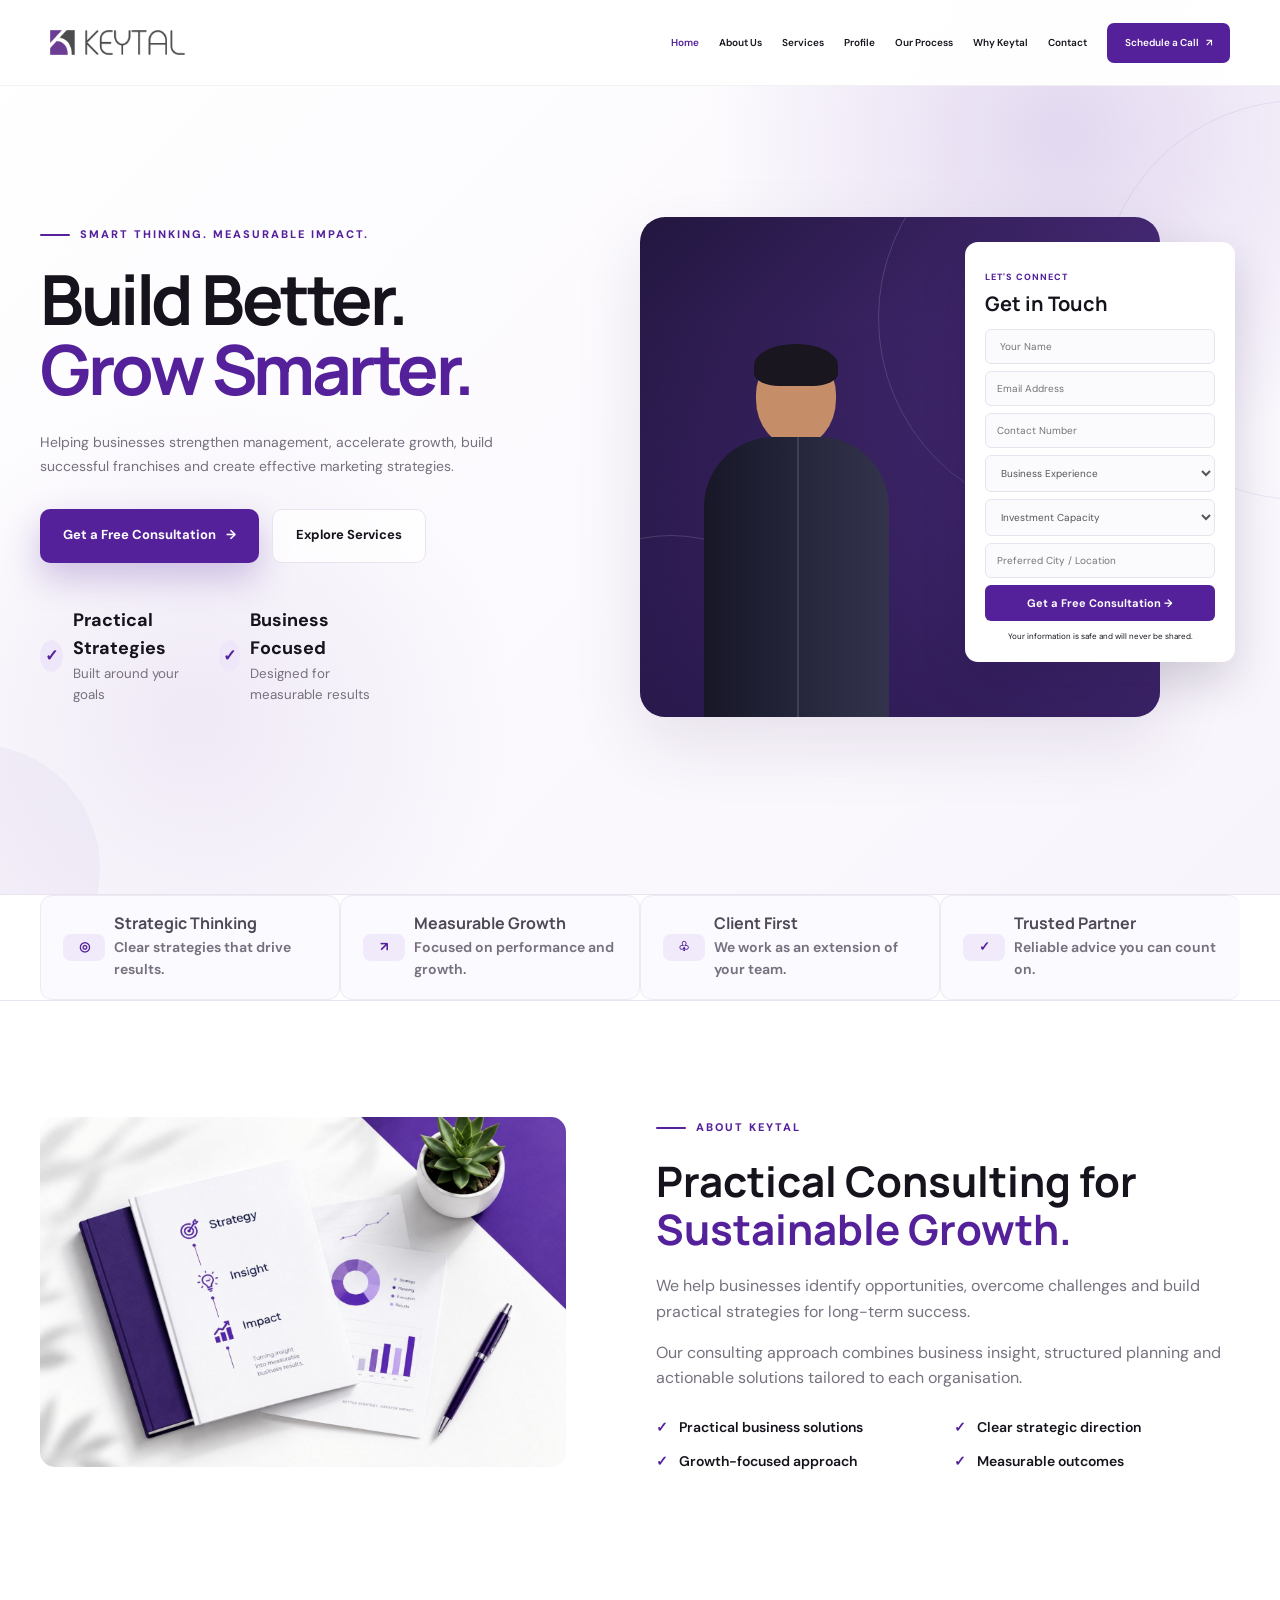
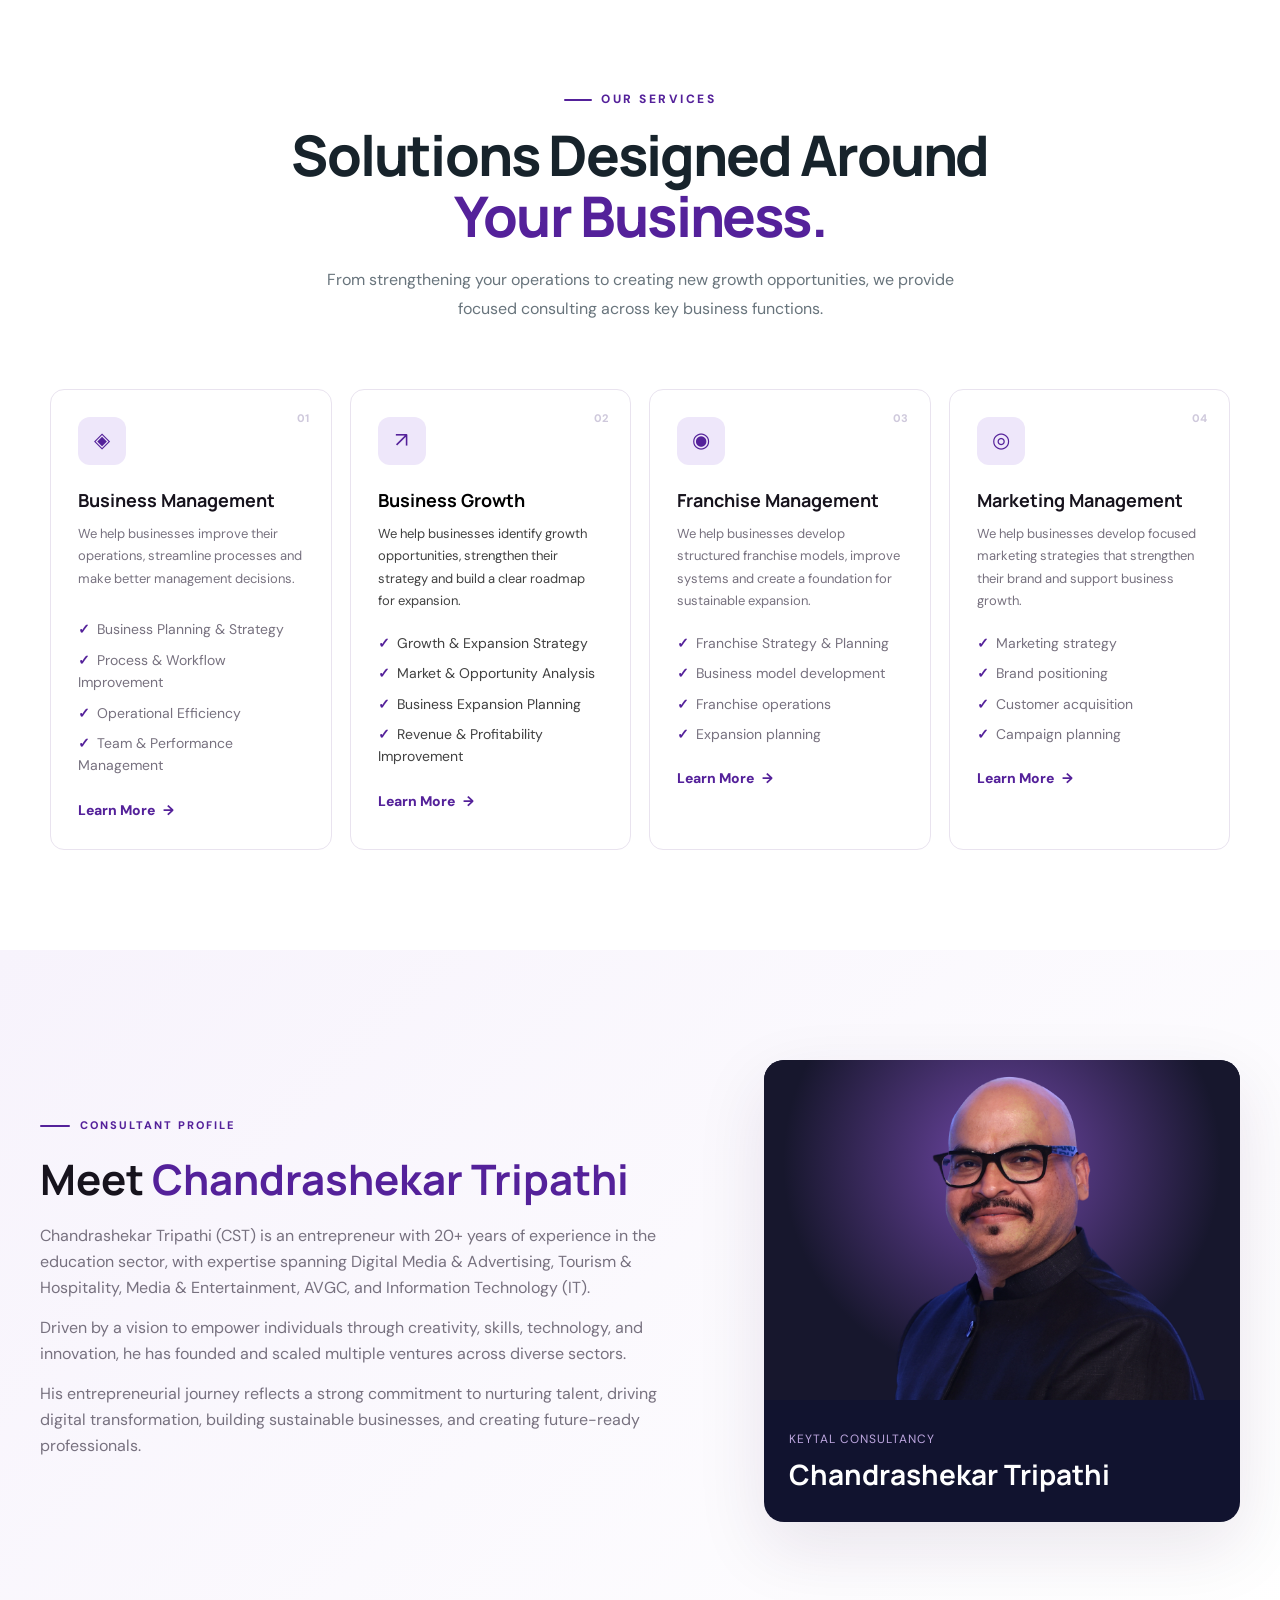
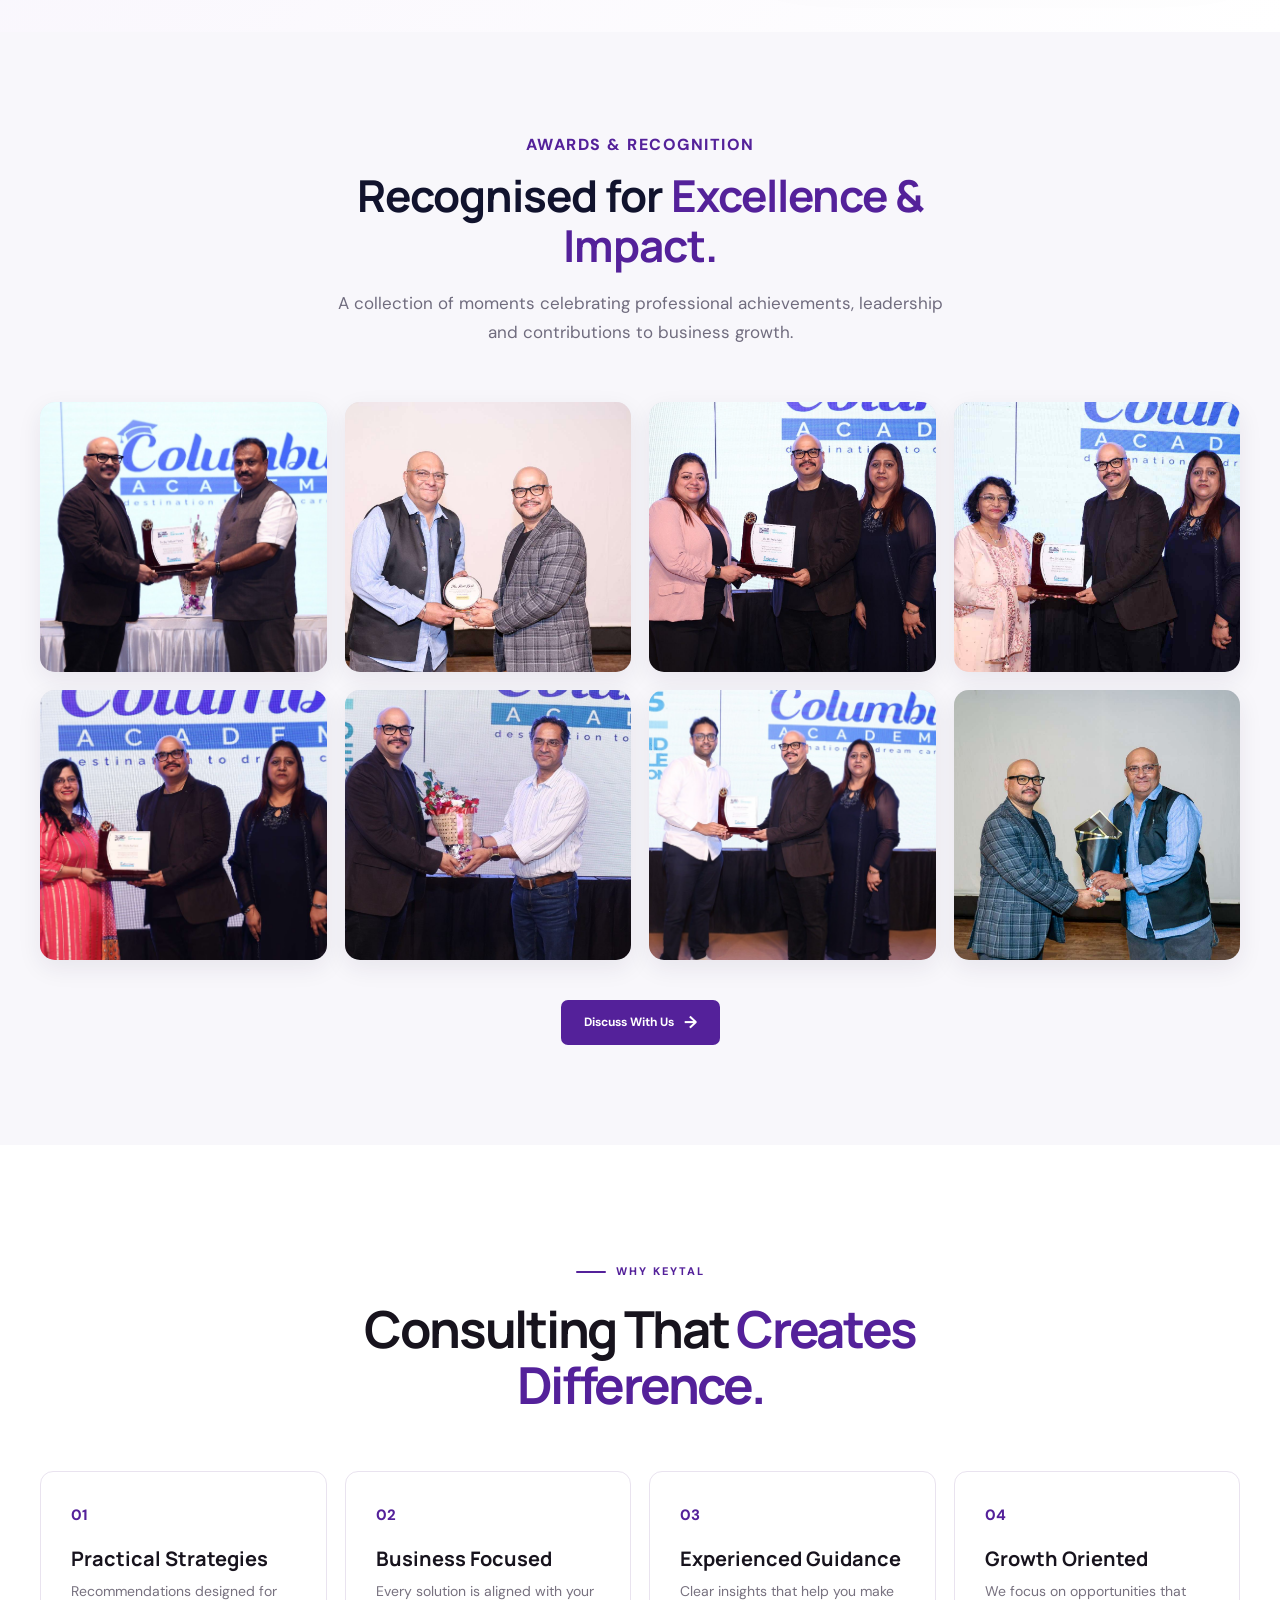
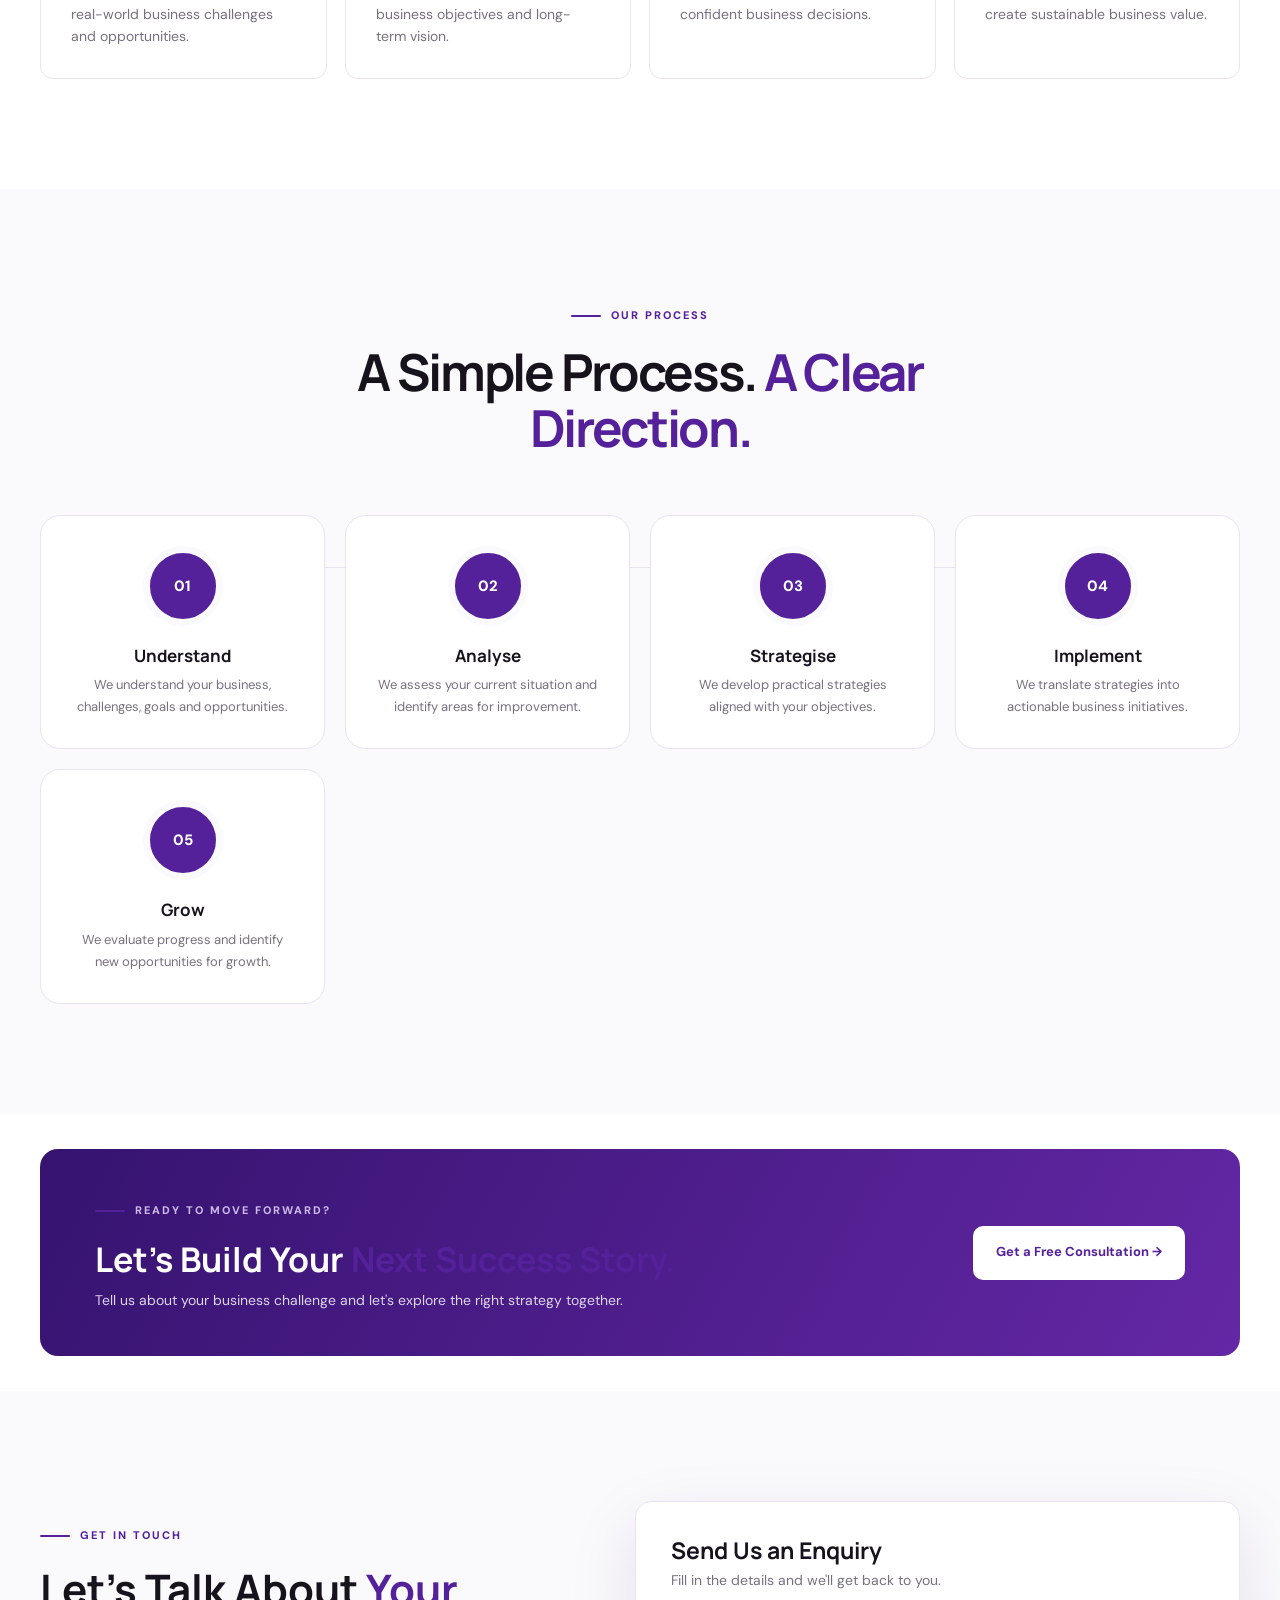
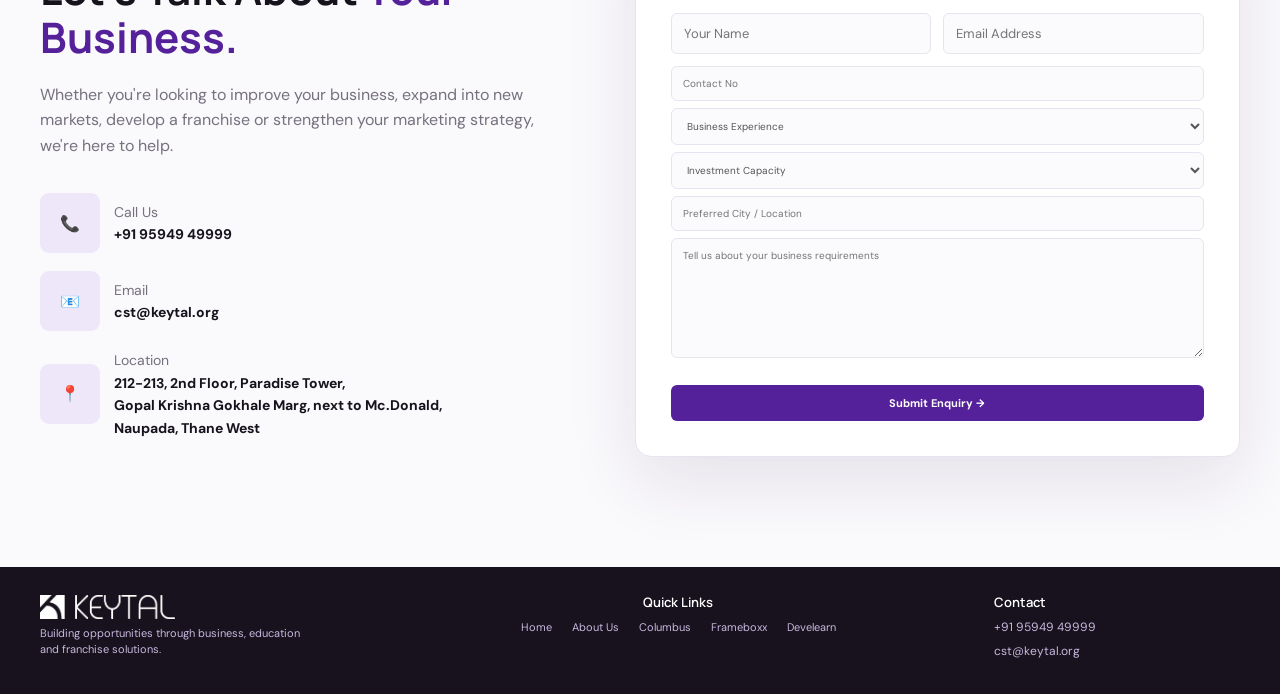
==== commit 433fed5d: "Add files via upload" ====
--- a/index.html
+++ b/index.html
@@ -1260,9 +1260,9 @@
 
                 <a href="#home">Home</a>
                 <a href="#about">About Us</a>
-                <a href="franchise.html">Tourism</a>
-                <a href="animation.html">Animation</a>
-                <a href="datascience.html">Data Science</a>
+                <a href="columbus.html">Columbus</a>
+                <a href="frameboxx.html">Frameboxx</a>
+                <a href="develearn.html">Develearn</a>
 
             </div>
 
